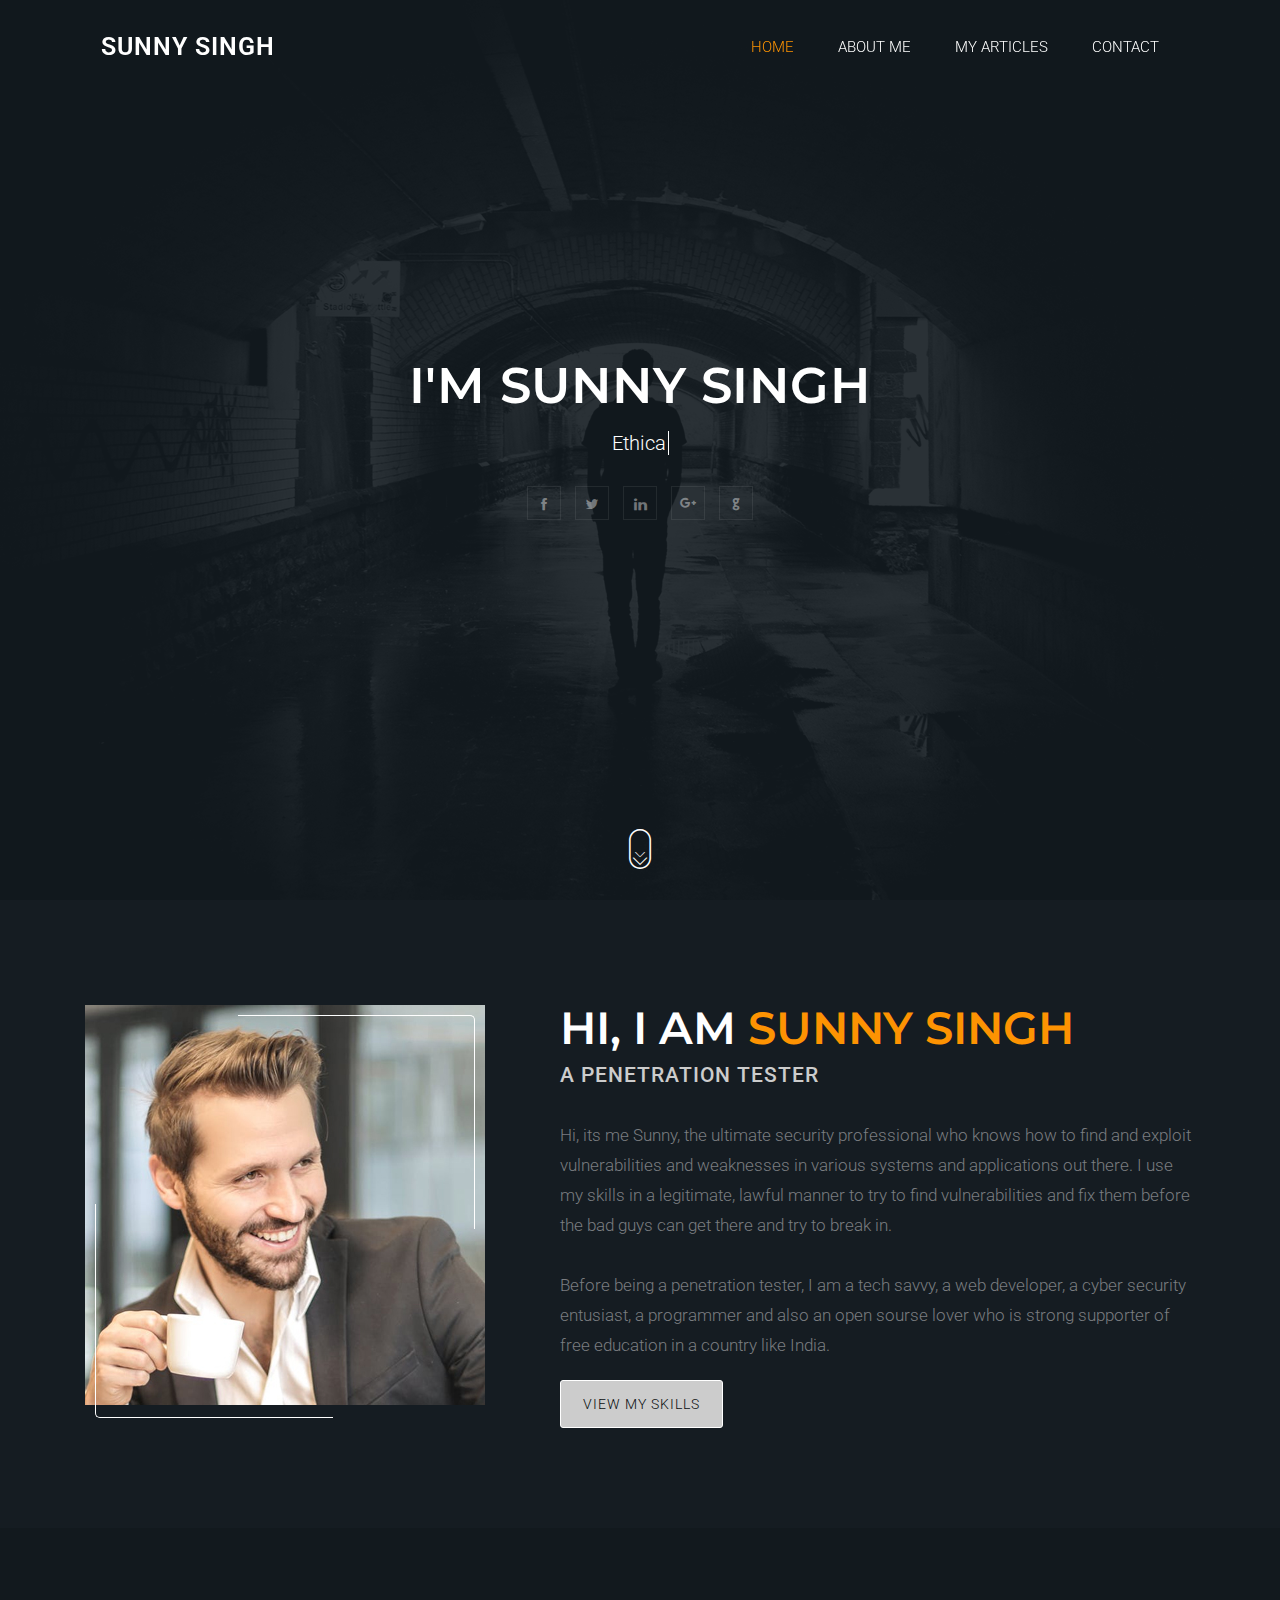
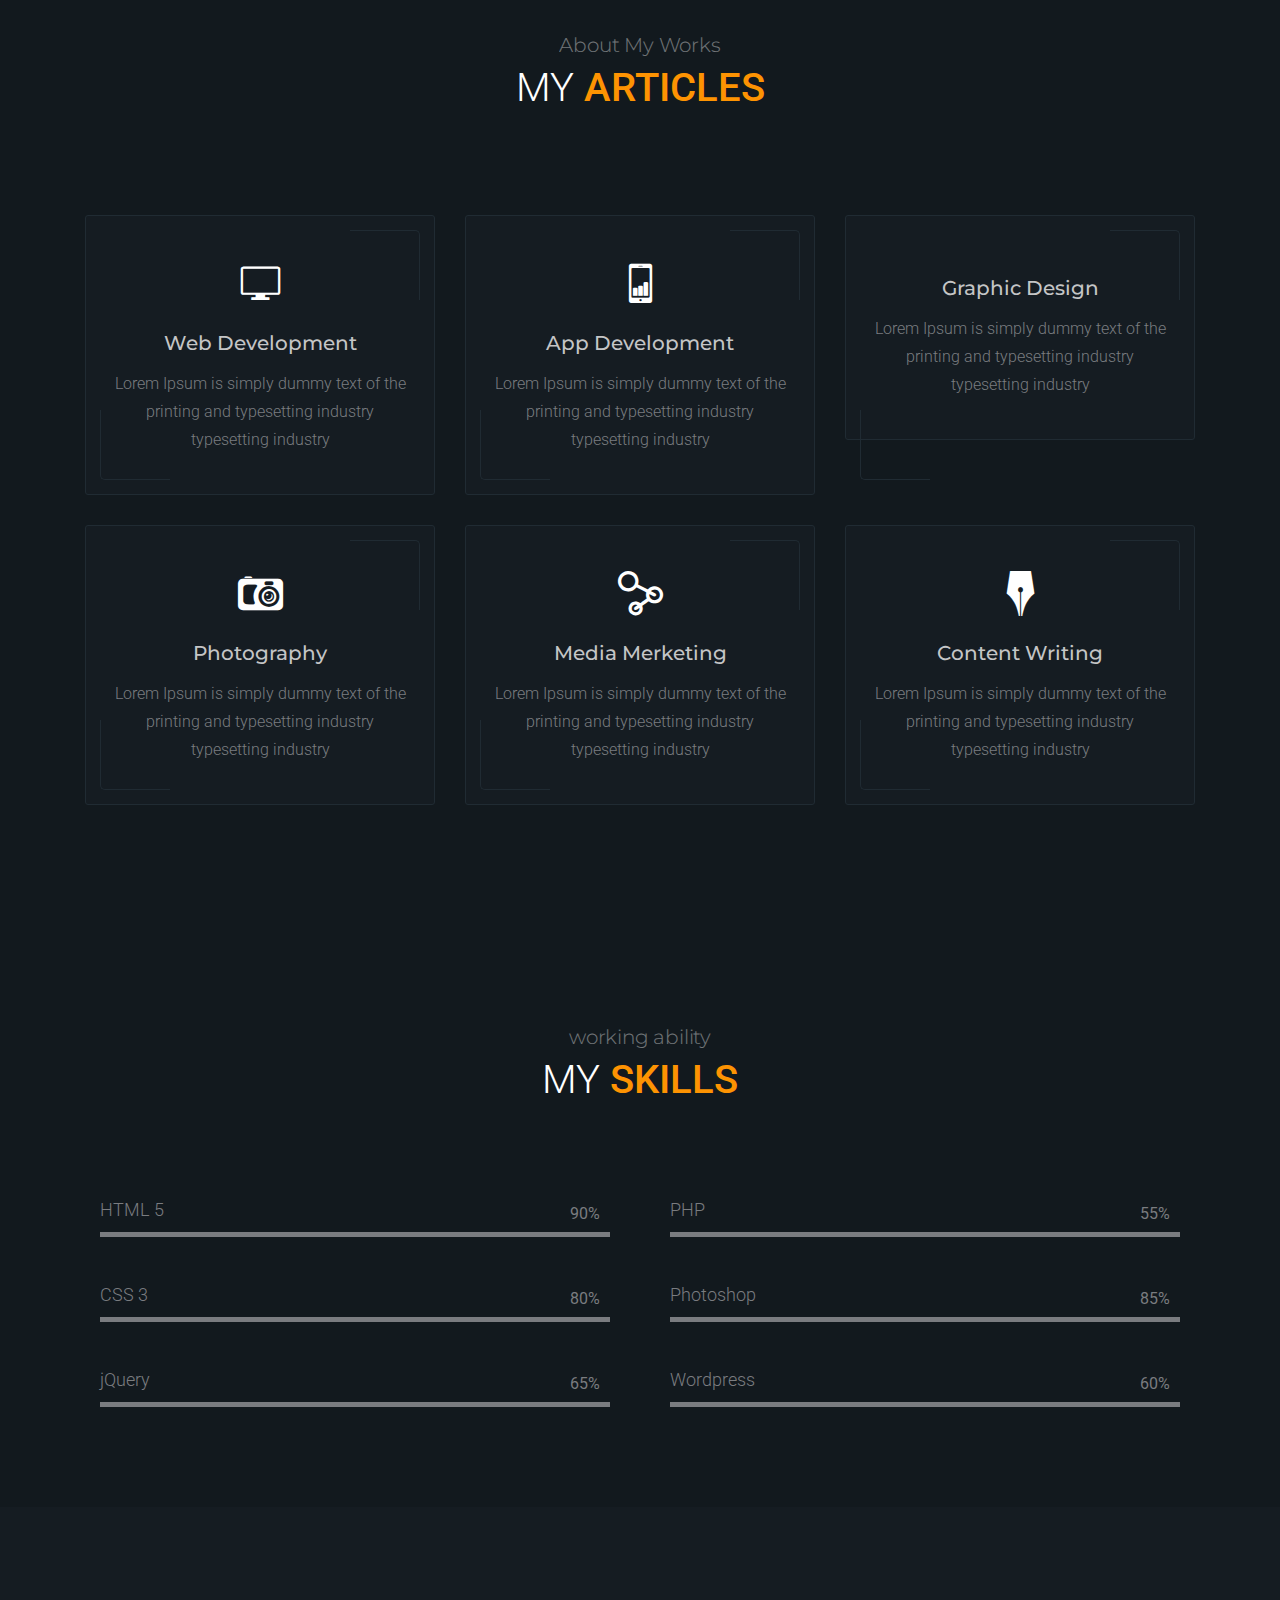
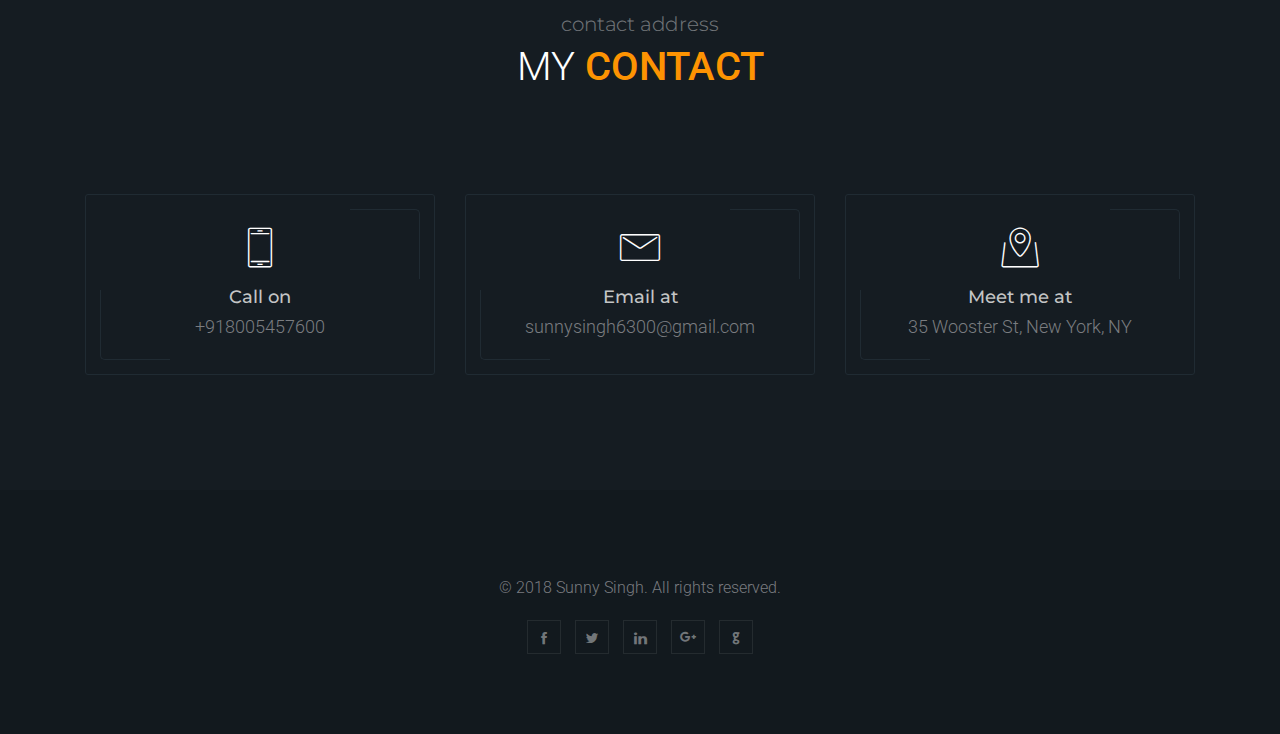
==== Profile/index.html @ 00bcbbc7 "Update index.html" ====
<!DOCTYPE html>
<html lang="en">



<head>
    <meta charset="utf-8">
    <meta name="description" content="">
    <meta http-equiv="X-UA-Compatible" content="IE=edge">
    <meta name="viewport" content="width=device-width, initial-scale=1, shrink-to-fit=no">

    <!-- Favicon -->
    <link rel="shortcut icon" type="image/x-icon" href="images/favicon.png">

    <!-- Title -->
    <title>Sunny Singh</title>

    <!-- Common Stylesheet -->
    <link rel="stylesheet" href="css/bootstrap.min.css">

    <!-- Fonts Stylesheets -->
    <link rel="stylesheet" href="css/icofont.css">
    <link rel="stylesheet" href="css/mobiriseIcons.css">

    <!-- Animate Stylesheet -->
    <link rel="stylesheet" href="css/animate.css">

    <!-- Slider Stylesheets -->
    <link rel="stylesheet" href="css/owl.carousel.css">
    <link rel="stylesheet" href="css/owl.theme.css">

    <!-- Portfolio Stylesheet -->
    <link rel="stylesheet" href="css/lightbox.css">

    <!-- Main Stylesheet -->
    <link rel="stylesheet" href="css/style.css">

    <!-- Responsive Stylesheet -->
    <link rel="stylesheet" href="css/responsive.css">

    <!-- HTML5 shim and Respond.js for IE8 support of HTML5 elements and media queries -->
    <!-- WARNING: Respond.js doesn't work if you view the page via file:// -->
    <!--[if lt IE 9]>
      <script src="https://oss.maxcdn.com/html5shiv/3.7.2/html5shiv.min.js"></script>
      <script src="https://oss.maxcdn.com/respond/1.4.2/respond.min.js"></script>
    <![endif]-->
</head>

<body>

    <!-- Pre Loader-->
    <div id="preloader">
        <div class="loader"></div>
    </div>

    <!-- Header Section Start-->
    <header id="top">

        <!-- Nav -->
        <div class="custom-nav fixed-top">
            <div class="container">
                <div class="row">
                    <div class="col-12">
                        <nav class="navbar navbar-expand-lg navbar-dark">
                            <a class="navbar-brand data-scroll" href="#top">Sunny Singh</a>
                            <button class="navbar-toggler" type="button" data-toggle="collapse" data-target="#navbarNav" aria-controls="navbarNav" aria-expanded="false" aria-label="Toggle navigation">
                                <span class="navbar-toggler-icon"></span>
                            </button>
                            <div class="collapse navbar-collapse" id="navbarNav">
                                <ul class="navbar-nav">
                                    <li class="nav-item"><a href="#top" class="nav-link data-scroll">Home</a></li>
                                    <li class="nav-item"><a href="#introduction" class="nav-link data-scroll">About Me</a></li>
                                    <li class="nav-item"><a href="#services" class="nav-link data-scroll">My Articles</a></li>
                                    <li class="nav-item"><a href="#contact-block" class="nav-link data-scroll">Contact</a></li>
                                </ul>
                            </div>
                        </nav>
                    </div>
                </div>
            </div>
        </div>
        <div class="clearfix"></div>

        <!-- Profile -->
        <div class="profile" id="profile">
            <div class="container">
                <div class="row">

                    <div class="col-12">
                        <!-- Profile Short Information -->
                        <div class="profile-info">
                            <h2>I'M SUNNY SINGH</h2>
                            <p>
                                <a class="typewrite" data-period="1000" data-type='["Ethical Hacker", "Penetration Tester", "Programmer", "Web Developer"]'>
                                </a>
                            </p>
                        </div>

                        <!-- Social Link -->
                        <div class="social-icon">
                            <ul>
                                <li><a href="https://www.facebook.com/" target="_blank" title="Facebook"><i class="icofont icofont-social-facebook"></i></a></li>
                                <li><a href="https://twitter.com/" target="_blank" title="Twitter"><i class="icofont icofont-social-twitter"></i></a></li>
                                <li><a href="https://www.linkedin.com/" target="_blank" title="Linkedin"><i class="icofont icofont-brand-linkedin"></i></a></li>
                                <li><a href="https://plus.google.com/" target="_blank" title="Google Plus"><i class="icofont icofont-social-google-plus"></i></a></li>
                                <li><a href="https://www.github.com/" target="_blank" title="Github"><i class="icofont icofont-social-github"></i></a></li>
                            </ul>
                        </div>

                    </div>

                </div>
            </div>
        </div>
        <div class="clearfix"></div>

        <!-- Scroll Down -->
        <div class="scroll-down">
            <div class="container">
                <div class="row">
                    <div class="col-12">
                        <a href="#introduction" class="data-scroll">
                            <i class="icofont icofont-scroll-double-down"></i>
                        </a>
                    </div>
                </div>
            </div>
        </div>

    </header>
    <!-- Header Section End -->
    <div class="clearfix"></div>

    <!-- Introduction Section Start -->
    <section id="introduction" class="section bg-black introduction">
        <div class="container">
            <div class="row">

                <div class="col-12 col-sm-12 col-md-12 col-lg-5 d-none d-lg-block">
                    <div class="introduction-img">
                        <img src="images/profile.jpg" class="img-fluid" alt="">
                    </div>
                </div>

                <div class="col-12 col-sm-12 col-md-12 col-lg-7">
                    <div class="introduction-text">
                        <h2>Hi, I am <span>Sunny Singh</span></h2>
                        <h4>a penetration tester</h4>
                        <p>
                            Hi, its me Sunny, the ultimate security professional who knows how to find and exploit vulnerabilities and weaknesses in various systems and applications out there. I use my skills in a legitimate, lawful manner to try to find vulnerabilities and fix them before the bad guys can get there and try to break in.
                            <br>
                            <br> Before being a penetration tester, I am a tech savvy, a web developer, a cyber security entusiast, a programmer and also an open sourse lover who is strong supporter of free education in a country like India.
                        </p>
                        <a href="#skill" class="button button-1 data-scroll"><i class="fa fa-eye" aria-hidden="true"></i> View My Skills</a>
                    </div>
                </div>

            </div>
        </div>
    </section>
    <!-- Introduction Section End -->

    <!-- Service Section Start -->
    <section id="services" class="section services">
        <div class="container">

            <div class="title">
                <p>About My Works</p>
                <h2>My <span>Articles</span></h2>
            </div>

            <div class="row">

                <!-- Service Block -->
                <div class="col-12 col-sm-12 col-md-6 col-lg-4">
                    <div class="service-block">
                        <div class="service-icon"> <i class="icofont icofont-computer"></i></div>
                        <h3>Web Development </h3>
                        <p>
                            Lorem Ipsum is simply dummy text of the printing and typesetting industry typesetting industry
                        </p>
                    </div>
                </div>

                <!-- Service Block -->
                <div class="col-12 col-sm-12 col-md-6 col-lg-4">
                    <div class="service-block">
                        <div class="service-icon"> <i class="icofont icofont-stock-mobile"></i></div>
                        <h3>App Development</h3>
                        <p>
                            Lorem Ipsum is simply dummy text of the printing and typesetting industry typesetting industry
                        </p>
                    </div>
                </div>

                <!-- Service Block -->
                <div class="col-12 col-sm-12 col-md-6 col-lg-4">
                    <div class="service-block">
                        <div class="service-icon"> <i class="icofont icofont-key_hole"></i></div>
                        <h3>Graphic Design</h3>
                        <p>
                            Lorem Ipsum is simply dummy text of the printing and typesetting industry typesetting industry
                        </p>
                    </div>
                </div>

                <!-- Service Block -->
                <div class="col-12 col-sm-12 col-md-6 col-lg-4">
                    <div class="service-block">
                        <div class="service-icon"> <i class="icofont icofont-ui-camera"></i></div>
                        <h3>Photography</h3>
                        <p>
                            Lorem Ipsum is simply dummy text of the printing and typesetting industry typesetting industry
                        </p>
                    </div>
                </div>

                <!-- Service Block -->
                <div class="col-12 col-sm-12 col-md-6 col-lg-4">
                    <div class="service-block">
                        <div class="service-icon"> <i class="icofont icofont-ui-social-link"></i></div>
                        <h3>Media Merketing</h3>
                        <p>
                            Lorem Ipsum is simply dummy text of the printing and typesetting industry typesetting industry
                        </p>
                    </div>
                </div>

                <!-- Service Block -->
                <div class="col-12 col-sm-12 col-md-6 col-lg-4">
                    <div class="service-block">
                        <div class="service-icon"> <i class="icofont icofont-pen-alt-3"></i></div>
                        <h3>Content Writing</h3>
                        <p>
                            Lorem Ipsum is simply dummy text of the printing and typesetting industry typesetting industry
                        </p>
                    </div>
                </div>

            </div>
        </div>
    </section>
    <!-- Service Section End -->
    <div class="clearfix"></div>
    <!-- Work Skill Section Start -->
    <section id="skill" class="section skill">
        <div class="container">
            <div class="title">
                <p>working ability</p>
                <h2>My <span>Skills</span></h2>
            </div>

            <div class="row">
                <div class="col-12 col-sm-12 col-md-6 col-lg-6">

                    <!-- Work Skill -->
                    <div class="skill-bar">
                        <p>HTML 5</p>
                        <div class="skillbar clearfix" data-percent="90%">
                            <div class="skillbar-bar"></div>
                            <div class="skill-bar-percent">90%</div>
                        </div>
                    </div>

                    <!-- Work Skill -->
                    <div class="skill-bar">
                        <p>CSS 3</p>
                        <div class="skillbar clearfix" data-percent="80%">
                            <div class="skillbar-bar"></div>
                            <div class="skill-bar-percent">80%</div>
                        </div>
                    </div>

                    <!-- Work Skill -->
                    <div class="skill-bar">
                        <p>jQuery</p>
                        <div class="skillbar clearfix" data-percent="65%">
                            <div class="skillbar-bar"></div>
                            <div class="skill-bar-percent">65%</div>
                        </div>
                    </div>
                </div>

                <div class="col-12 col-sm-12 col-md-6 col-lg-6">

                    <!-- Work Skill -->
                    <div class="skill-bar">
                        <p>PHP</p>
                        <div class="skillbar clearfix" data-percent="55%">
                            <div class="skillbar-bar"></div>
                            <div class="skill-bar-percent">55%</div>
                        </div>
                    </div>

                    <!-- Work Skill -->
                    <div class="skill-bar">
                        <p>Photoshop</p>
                        <div class="skillbar clearfix" data-percent="85%">
                            <div class="skillbar-bar"></div>
                            <div class="skill-bar-percent">85%</div>
                        </div>
                    </div>

                    <!-- Work Skill -->
                    <div class="skill-bar">
                        <p>Wordpress</p>
                        <div class="skillbar clearfix" data-percent="60%">
                            <div class="skillbar-bar"></div>
                            <div class="skill-bar-percent">60%</div>
                        </div>
                    </div>

                </div>
            </div>
        </div>

    </section>
    <div class="clearfix"></div>
    <!-- Work Skill Section End -->

    <!-- Contact Section Start -->
    <section id="contact-block" class="section bg-black contact-block">
        <div class="container">

            <div class="title">
                <p>contact address</p>
                <h2>My <span>Contact</span></h2>
            </div>

            <!-- Contact Information -->
            <div class="contact-info">
                <div class="row">

                    <!-- Phone No. -->
                    <div class="col-12 col-sm-12 col-md-6 col-lg-4">
                        <div class="contact-list">
                            <div class="contact-icon">
                                <span class="mbri-mobile2"></span>
                            </div>
                            <div class="contact-text">
                                <h5>Call on</h5>
                                <p><a href="tel:+123456789">+918005457600</a></p>
                            </div>
                        </div>
                    </div>

                    <!-- Email Address -->
                    <div class="col-12 col-sm-12 col-md-6 col-lg-4">
                        <div class="contact-list">
                            <div class="contact-icon">
                                <span class="mbri-letter"></span>
                            </div>
                            <div class="contact-text">
                                <h5>Email at</h5>
                                <p><a href="mailto:sunnysingh6300@gmail.com">sunnysingh6300@gmail.com</a></p>
                            </div>
                        </div>
                    </div>

                    <!-- Location-->
                    <div class="col-12 col-sm-12 col-md-6 col-lg-4">
                        <div class="contact-list">
                            <div class="contact-icon">
                                <span class="mbri-map-pin"></span>
                            </div>
                            <div class="contact-text">
                                <h5>Meet me at</h5>
                                <p><a href="#">35 Wooster St, New York, NY</a></p>
                            </div>
                        </div>
                    </div>

                </div>
            </div>
        </div>
    </section>
    <!-- Contact Section End -->
    <div class="clearfix"></div>

    <!-- Footer Section Start -->
    <footer>
        <div class="container">
            <div class="row">
                <div class="col-12">

                    <!-- Copyright -->
                    <div class="copyright">
                        <p>
                            © 2018 Sunny Singh. All rights reserved.
                        </p>
                    </div>

                    <!-- Footer Social Link -->
                    <div class="social-icon">
                        <ul>
                            <li><a href="https://www.facebook.com/" target="_blank" title="Facebook"><i class="icofont icofont-social-facebook"></i></a></li>
                            <li><a href="https://twitter.com/" target="_blank" title="Twitter"><i class="icofont icofont-social-twitter"></i></a></li>
                            <li><a href="https://www.linkedin.com/" target="_blank" title="Linkedin"><i class="icofont icofont-brand-linkedin"></i></a></li>
                            <li><a href="https://plus.google.com/" target="_blank" title="Google Plus"><i class="icofont icofont-social-google-plus"></i></a></li>
                            <li><a href="https://www.github.com/" target="_blank" title="Github"><i class="icofont icofont-social-github"></i></a></li>
                        </ul>
                    </div>

                </div>
            </div>
        </div>
    </footer>
    <!-- Footer Section End -->

    <!-- Go to Top -->
    <i class="icofont icofont-long-arrow-up return-to-top"></i>

    <!-- Common jQuery -->
    <script src="js/jquery-3.1.1.min.js"></script>
    <script src="js/popper.min.js"></script>
    <script src="js/bootstrap.min.js"></script>

    <!-- Testimonial jQuery -->
    <script src="js/owl.carousel.min.js"></script>

    <!-- Portfolio jQuery -->
    <script src="js/lightbox.min.js"></script>
    <script src="js/mixitup.min.js"></script>

    <!-- Custom jQuery -->
    <script src="js/custom.js"></script>

</body>



</html>
---- Profile/css/icofont.css ----
/**
 * @package IcoFont by ThemeHunt - https://themehunt.com
 * @version 1.0.0 Beta
 * @author IcoFont http://icofont.com
 * @copyright Copyright (c) 2018 IcoFont
 * @license - http://icofont.com/license/
*/
@font-face{font-family:'icofont';src:url(../fonts/icofont7858.eot?v=1.0.0-beta);src:url('../fonts/icofont7858.eot?v=1.0.0-beta#iefix') format('embedded-opentype'),url(../fonts/icofont7858.ttf?v=1.0.0-beta) format('truetype'),url(../fonts/icofont7858.woff?v=1.0.0-beta) format('woff'),url('../fonts/icofont7858.svg?v=1.0.0-beta#icofont') format('svg');font-weight:400;font-style:normal}.icofont{font-family:'IcoFont'!important;speak:none;font-style:normal;font-weight:400;font-variant:normal;text-transform:none;line-height:1;-webkit-font-smoothing:antialiased;-moz-osx-font-smoothing:grayscale}.icofont-angry-monster:before{content:"\e901"}.icofont-bathtub:before{content:"\e902"}.icofont-bird-wings:before{content:"\e903"}.icofont-bow:before{content:"\e904"}.icofont-brain-alt:before{content:"\e905"}.icofont-butterfly-alt:before{content:"\e906"}.icofont-castle:before{content:"\e907"}.icofont-circuit:before{content:"\e908"}.icofont-dart:before{content:"\e909"}.icofont-dice-alt:before{content:"\e90a"}.icofont-disability-race:before{content:"\e90b"}.icofont-diving-goggle:before{content:"\e90c"}.icofont-fire-alt:before{content:"\e90d"}.icofont-flame-torch:before{content:"\e90e"}.icofont-flora-flower:before{content:"\e90f"}.icofont-flora:before{content:"\e910"}.icofont-gift-box:before{content:"\e911"}.icofont-halloween-pumpkin:before{content:"\e912"}.icofont-hand-power:before{content:"\e913"}.icofont-hand-thunder:before{content:"\e914"}.icofont-king-crown:before{content:"\e915"}.icofont-king-monster:before{content:"\e916"}.icofont-love:before{content:"\e917"}.icofont-magician-hat:before{content:"\e918"}.icofont-native-american:before{content:"\e919"}.icofont-open-eye:before{content:"\e91a"}.icofont-owl-look:before{content:"\e91b"}.icofont-phoenix:before{content:"\e91c"}.icofont-queen-crown:before{content:"\e91d"}.icofont-robot-face:before{content:"\e91e"}.icofont-sand-clock:before{content:"\e91f"}.icofont-shield-alt:before{content:"\e920"}.icofont-ship-wheel:before{content:"\e921"}.icofont-skull-danger:before{content:"\e922"}.icofont-skull-face:before{content:"\e923"}.icofont-snail:before{content:"\e924"}.icofont-snow-alt:before{content:"\e925"}.icofont-snow-flake:before{content:"\e926"}.icofont-snowmobile:before{content:"\e927"}.icofont-space-shuttle:before{content:"\e928"}.icofont-star-shape:before{content:"\e929"}.icofont-swirl:before{content:"\e92a"}.icofont-tattoo-wing:before{content:"\e92b"}.icofont-throne:before{content:"\e92c"}.icofont-touch:before{content:"\e92d"}.icofont-tree-alt:before{content:"\e92e"}.icofont-triangle:before{content:"\e92f"}.icofont-unity-hand:before{content:"\e930"}.icofont-weed:before{content:"\e931"}.icofont-woman-bird:before{content:"\e932"}.icofont-animal-bat:before{content:"\e933"}.icofont-animal-bear-tracks:before{content:"\e934"}.icofont-animal-bear:before{content:"\e935"}.icofont-animal-bird-alt:before{content:"\e936"}.icofont-animal-bird:before{content:"\e937"}.icofont-animal-bone:before{content:"\e938"}.icofont-animal-bull:before{content:"\e939"}.icofont-animal-camel-alt:before{content:"\e93a"}.icofont-animal-camel-head:before{content:"\e93b"}.icofont-animal-camel:before{content:"\e93c"}.icofont-animal-cat-alt-1:before{content:"\e93d"}.icofont-animal-cat-alt-2:before{content:"\e93e"}.icofont-animal-cat-alt-3:before{content:"\e93f"}.icofont-animal-cat-alt-4:before{content:"\e940"}.icofont-animal-cat-with-dog:before{content:"\e941"}.icofont-animal-cat:before{content:"\e942"}.icofont-animal-cow-head:before{content:"\e943"}.icofont-animal-cow:before{content:"\e944"}.icofont-animal-crab:before{content:"\e945"}.icofont-animal-crocodile:before{content:"\e946"}.icofont-animal-deer-head:before{content:"\e947"}.icofont-animal-dog-alt:before{content:"\e948"}.icofont-animal-dog-barking:before{content:"\e949"}.icofont-animal-dog:before{content:"\e94a"}.icofont-animal-dolphin:before{content:"\e94b"}.icofont-animal-duck-tracks:before{content:"\e94c"}.icofont-animal-eagle-head:before{content:"\e94d"}.icofont-animal-eaten-fish:before{content:"\e94e"}.icofont-animal-elephant-alt:before{content:"\e94f"}.icofont-animal-elephant-head-alt:before{content:"\e950"}.icofont-animal-elephant-head:before{content:"\e951"}.icofont-animal-elephant:before{content:"\e952"}.icofont-animal-elk:before{content:"\e953"}.icofont-animal-fish-alt-1:before{content:"\e954"}.icofont-animal-fish-alt-2:before{content:"\e955"}.icofont-animal-fish-alt-3:before{content:"\e956"}.icofont-animal-fish-alt-4:before{content:"\e957"}.icofont-animal-fish:before{content:"\e958"}.icofont-animal-fox-alt:before{content:"\e959"}.icofont-animal-fox:before{content:"\e95a"}.icofont-animal-frog-tracks:before{content:"\e95b"}.icofont-animal-frog:before{content:"\e95c"}.icofont-animal-froggy:before{content:"\e95d"}.icofont-animal-giraffe-alt:before{content:"\e95e"}.icofont-animal-giraffe:before{content:"\e95f"}.icofont-animal-goat-head-alt-1:before{content:"\e960"}.icofont-animal-goat-head-alt-2:before{content:"\e961"}.icofont-animal-goat-head:before{content:"\e962"}.icofont-animal-gorilla:before{content:"\e963"}.icofont-animal-hen-tracks:before{content:"\e964"}.icofont-animal-horse-head-alt-1:before{content:"\e965"}.icofont-animal-horse-head-alt-2:before{content:"\e966"}.icofont-animal-horse-head:before{content:"\e967"}.icofont-animal-horse-tracks:before{content:"\e968"}.icofont-animal-jellyfish:before{content:"\e969"}.icofont-animal-kangaroo:before{content:"\e96a"}.icofont-animal-lemur:before{content:"\e96b"}.icofont-animal-lion-alt:before{content:"\e96c"}.icofont-animal-lion-head-alt:before{content:"\e96d"}.icofont-animal-lion-head:before{content:"\e96e"}.icofont-animal-lion:before{content:"\e96f"}.icofont-animal-monkey-alt-1:before{content:"\e970"}.icofont-animal-monkey-alt-2:before{content:"\e971"}.icofont-animal-monkey-alt-3:before{content:"\e972"}.icofont-animal-monkey:before{content:"\e973"}.icofont-animal-octopus-alt:before{content:"\e974"}.icofont-animal-octopus:before{content:"\e975"}.icofont-animal-owl:before{content:"\e976"}.icofont-animal-panda-alt:before{content:"\e977"}.icofont-animal-panda:before{content:"\e978"}.icofont-animal-panther:before{content:"\e979"}.icofont-animal-parrot-lip:before{content:"\e97a"}.icofont-animal-parrot:before{content:"\e97b"}.icofont-animal-paw:before{content:"\e97c"}.icofont-animal-pelican:before{content:"\e97d"}.icofont-animal-penguin:before{content:"\e97e"}.icofont-animal-pig-alt:before{content:"\e97f"}.icofont-animal-pig:before{content:"\e980"}.icofont-animal-pigeon-alt:before{content:"\e981"}.icofont-animal-pigeon:before{content:"\e982"}.icofont-animal-pigeons:before{content:"\e983"}.icofont-animal-rabbit-running:before{content:"\e984"}.icofont-animal-rat-alt:before{content:"\e985"}.icofont-animal-rhino-head:before{content:"\e986"}.icofont-animal-rhino:before{content:"\e987"}.icofont-animal-rooster:before{content:"\e988"}.icofont-animal-seahorse:before{content:"\e989"}.icofont-animal-seal:before{content:"\e98a"}.icofont-animal-shrimp:before{content:"\e98b"}.icofont-animal-snail-alt-1:before{content:"\e98c"}.icofont-animal-snail-alt-2:before{content:"\e98d"}.icofont-animal-snail:before{content:"\e98e"}.icofont-animal-snake:before{content:"\e98f"}.icofont-animal-squid:before{content:"\e990"}.icofont-animal-squirrel:before{content:"\e991"}.icofont-animal-tiger-alt:before{content:"\e992"}.icofont-animal-tiger:before{content:"\e993"}.icofont-animal-turtle:before{content:"\e994"}.icofont-animal-whale:before{content:"\e995"}.icofont-animal-woodpecker:before{content:"\e996"}.icofont-animal-zebra:before{content:"\e997"}.icofont-brand-acer:before{content:"\e998"}.icofont-brand-adidas:before{content:"\e999"}.icofont-brand-adobe:before{content:"\e99a"}.icofont-brand-air-new-zealand:before{content:"\e99b"}.icofont-brand-airbnb:before{content:"\e99c"}.icofont-brand-aircell:before{content:"\e99d"}.icofont-brand-airtel:before{content:"\e99e"}.icofont-brand-alcatel:before{content:"\e99f"}.icofont-brand-alibaba:before{content:"\e9a0"}.icofont-brand-aliexpress:before{content:"\e9a1"}.icofont-brand-alipay:before{content:"\e9a2"}.icofont-brand-amazon:before{content:"\e9a3"}.icofont-brand-amd:before{content:"\e9a4"}.icofont-brand-american-airlines:before{content:"\e9a5"}.icofont-brand-android-robot:before{content:"\e9a6"}.icofont-brand-android:before{content:"\e9a7"}.icofont-brand-aol:before{content:"\e9a8"}.icofont-brand-apple:before{content:"\e9a9"}.icofont-brand-appstore:before{content:"\e9aa"}.icofont-brand-asus:before{content:"\e9ab"}.icofont-brand-ati:before{content:"\e9ac"}.icofont-brand-att:before{content:"\e9ad"}.icofont-brand-audi:before{content:"\e9ae"}.icofont-brand-axiata:before{content:"\e9af"}.icofont-brand-bada:before{content:"\e9b0"}.icofont-brand-bbc:before{content:"\e9b1"}.icofont-brand-bing:before{content:"\e9b2"}.icofont-brand-blackberry:before{content:"\e9b3"}.icofont-brand-bmw:before{content:"\e9b4"}.icofont-brand-box:before{content:"\e9b5"}.icofont-brand-burger-king:before{content:"\e9b6"}.icofont-brand-business-insider:before{content:"\e9b7"}.icofont-brand-buzzfeed:before{content:"\e9b8"}.icofont-brand-cannon:before{content:"\e9b9"}.icofont-brand-casio:before{content:"\e9ba"}.icofont-brand-china-mobile:before{content:"\e9bb"}.icofont-brand-china-telecom:before{content:"\e9bc"}.icofont-brand-china-unicom:before{content:"\e9bd"}.icofont-brand-cisco:before{content:"\e9be"}.icofont-brand-citibank:before{content:"\e9bf"}.icofont-brand-cnet:before{content:"\e9c0"}.icofont-brand-cnn:before{content:"\e9c1"}.icofont-brand-cocal-cola:before{content:"\e9c2"}.icofont-brand-compaq:before{content:"\e9c3"}.icofont-brand-copy:before{content:"\e9c4"}.icofont-brand-debian:before{content:"\e9c5"}.icofont-brand-delicious:before{content:"\e9c6"}.icofont-brand-dell:before{content:"\e9c7"}.icofont-brand-designbump:before{content:"\e9c8"}.icofont-brand-designfloat:before{content:"\e9c9"}.icofont-brand-disney:before{content:"\e9ca"}.icofont-brand-dodge:before{content:"\e9cb"}.icofont-brand-dove:before{content:"\e9cc"}.icofont-brand-ebay:before{content:"\e9cd"}.icofont-brand-eleven:before{content:"\e9ce"}.icofont-brand-emirates:before{content:"\e9cf"}.icofont-brand-espn:before{content:"\e9d0"}.icofont-brand-etihad-airways:before{content:"\e9d1"}.icofont-brand-etisalat:before{content:"\e9d2"}.icofont-brand-etsy:before{content:"\e9d3"}.icofont-brand-facebook:before{content:"\e9d4"}.icofont-brand-fastrack:before{content:"\e9d5"}.icofont-brand-fedex:before{content:"\e9d6"}.icofont-brand-ferrari:before{content:"\e9d7"}.icofont-brand-fitbit:before{content:"\e9d8"}.icofont-brand-flikr:before{content:"\e9d9"}.icofont-brand-forbes:before{content:"\e9da"}.icofont-brand-foursquare:before{content:"\e9db"}.icofont-brand-fox:before{content:"\e9dc"}.icofont-brand-foxconn:before{content:"\e9dd"}.icofont-brand-fujitsu:before{content:"\e9de"}.icofont-brand-general-electric:before{content:"\e9df"}.icofont-brand-gillette:before{content:"\e9e0"}.icofont-brand-gizmodo:before{content:"\e9e1"}.icofont-brand-gnome:before{content:"\e9e2"}.icofont-brand-google:before{content:"\e9e3"}.icofont-brand-gopro:before{content:"\e9e4"}.icofont-brand-gucci:before{content:"\e9e5"}.icofont-brand-hallmark:before{content:"\e9e6"}.icofont-brand-hi5:before{content:"\e9e7"}.icofont-brand-honda:before{content:"\e9e8"}.icofont-brand-hp:before{content:"\e9e9"}.icofont-brand-hsbc:before{content:"\e9ea"}.icofont-brand-htc:before{content:"\e9eb"}.icofont-brand-huawei:before{content:"\e9ec"}.icofont-brand-hulu:before{content:"\e9ed"}.icofont-brand-hyundai:before{content:"\e9ee"}.icofont-brand-ibm:before{content:"\e9ef"}.icofont-brand-icofont:before{content:"\e9f0"}.icofont-brand-icq:before{content:"\e9f1"}.icofont-brand-ikea:before{content:"\e9f2"}.icofont-brand-imdb:before{content:"\e9f3"}.icofont-brand-indiegogo:before{content:"\e9f4"}.icofont-brand-intel:before{content:"\e9f5"}.icofont-brand-ipair:before{content:"\e9f6"}.icofont-brand-jaguar:before{content:"\e9f7"}.icofont-brand-java:before{content:"\e9f8"}.icofont-brand-joomshaper:before{content:"\e9f9"}.icofont-brand-kickstarter:before{content:"\e9fa"}.icofont-brand-kik:before{content:"\e9fb"}.icofont-brand-lastfm:before{content:"\e9fc"}.icofont-brand-lego:before{content:"\e9fd"}.icofont-brand-lenovo:before{content:"\e9fe"}.icofont-brand-levis:before{content:"\e9ff"}.icofont-brand-lexus:before{content:"\ea00"}.icofont-brand-lg:before{content:"\ea01"}.icofont-brand-life-hacker:before{content:"\ea02"}.icofont-brand-line-messenger:before{content:"\ea03"}.icofont-brand-linkedin:before{content:"\ea04"}.icofont-brand-linux-mint:before{content:"\ea05"}.icofont-brand-linux:before{content:"\ea06"}.icofont-brand-lionix:before{content:"\ea07"}.icofont-brand-live-messenger:before{content:"\ea08"}.icofont-brand-loreal:before{content:"\ea09"}.icofont-brand-louis-vuitton:before{content:"\ea0a"}.icofont-brand-mac-os:before{content:"\ea0b"}.icofont-brand-marvel-app:before{content:"\ea0c"}.icofont-brand-mashable:before{content:"\ea0d"}.icofont-brand-mazda:before{content:"\ea0e"}.icofont-brand-mcdonals:before{content:"\ea0f"}.icofont-brand-mercedes:before{content:"\ea10"}.icofont-brand-micromax:before{content:"\ea11"}.icofont-brand-microsoft:before{content:"\ea12"}.icofont-brand-mobileme:before{content:"\ea13"}.icofont-brand-mobily:before{content:"\ea14"}.icofont-brand-motorola:before{content:"\ea15"}.icofont-brand-msi:before{content:"\ea16"}.icofont-brand-mts:before{content:"\ea17"}.icofont-brand-myspace:before{content:"\ea18"}.icofont-brand-mytv:before{content:"\ea19"}.icofont-brand-nasa:before{content:"\ea1a"}.icofont-brand-natgeo:before{content:"\ea1b"}.icofont-brand-nbc:before{content:"\ea1c"}.icofont-brand-nescafe:before{content:"\ea1d"}.icofont-brand-nestle:before{content:"\ea1e"}.icofont-brand-netflix:before{content:"\ea1f"}.icofont-brand-nexus:before{content:"\ea20"}.icofont-brand-nike:before{content:"\ea21"}.icofont-brand-nokia:before{content:"\ea22"}.icofont-brand-nvidia:before{content:"\ea23"}.icofont-brand-omega:before{content:"\ea24"}.icofont-brand-opensuse:before{content:"\ea25"}.icofont-brand-oracle:before{content:"\ea26"}.icofont-brand-panasonic:before{content:"\ea27"}.icofont-brand-paypal:before{content:"\ea28"}.icofont-brand-pepsi:before{content:"\ea29"}.icofont-brand-philips:before{content:"\ea2a"}.icofont-brand-pizza-hut:before{content:"\ea2b"}.icofont-brand-playstation:before{content:"\ea2c"}.icofont-brand-puma:before{content:"\ea2d"}.icofont-brand-qatar-air:before{content:"\ea2e"}.icofont-brand-qvc:before{content:"\ea2f"}.icofont-brand-readernaut:before{content:"\ea30"}.icofont-brand-redbull:before{content:"\ea31"}.icofont-brand-reebok:before{content:"\ea32"}.icofont-brand-reuters:before{content:"\ea33"}.icofont-brand-samsung:before{content:"\ea34"}.icofont-brand-sap:before{content:"\ea35"}.icofont-brand-saudia-airlines:before{content:"\ea36"}.icofont-brand-scribd:before{content:"\ea37"}.icofont-brand-shell:before{content:"\ea38"}.icofont-brand-siemens:before{content:"\ea39"}.icofont-brand-sk-telecom:before{content:"\ea3a"}.icofont-brand-slideshare:before{content:"\ea3b"}.icofont-brand-smashing-magazine:before{content:"\ea3c"}.icofont-brand-snapchat:before{content:"\ea3d"}.icofont-brand-sony-ericsson:before{content:"\ea3e"}.icofont-brand-sony:before{content:"\ea3f"}.icofont-brand-soundcloud:before{content:"\ea40"}.icofont-brand-sprint:before{content:"\ea41"}.icofont-brand-squidoo:before{content:"\ea42"}.icofont-brand-starbucks:before{content:"\ea43"}.icofont-brand-stc:before{content:"\ea44"}.icofont-brand-steam:before{content:"\ea45"}.icofont-brand-suzuki:before{content:"\ea46"}.icofont-brand-symbian:before{content:"\ea47"}.icofont-brand-t-mobile:before{content:"\ea48"}.icofont-brand-tango:before{content:"\ea49"}.icofont-brand-target:before{content:"\ea4a"}.icofont-brand-tata-indicom:before{content:"\ea4b"}.icofont-brand-techcrunch:before{content:"\ea4c"}.icofont-brand-telenor:before{content:"\ea4d"}.icofont-brand-teliasonera:before{content:"\ea4e"}.icofont-brand-tesla:before{content:"\ea4f"}.icofont-brand-the-verge:before{content:"\ea50"}.icofont-brand-thenextweb:before{content:"\ea51"}.icofont-brand-toshiba:before{content:"\ea52"}.icofont-brand-toyota:before{content:"\ea53"}.icofont-brand-tribenet:before{content:"\ea54"}.icofont-brand-ubuntu:before{content:"\ea55"}.icofont-brand-unilever:before{content:"\ea56"}.icofont-brand-vaio:before{content:"\ea57"}.icofont-brand-verizon:before{content:"\ea58"}.icofont-brand-viber:before{content:"\ea59"}.icofont-brand-vodafone:before{content:"\ea5a"}.icofont-brand-volkswagen:before{content:"\ea5b"}.icofont-brand-walmart:before{content:"\ea5c"}.icofont-brand-warnerbros:before{content:"\ea5d"}.icofont-brand-whatsapp:before{content:"\ea5e"}.icofont-brand-wikipedia:before{content:"\ea5f"}.icofont-brand-windows:before{content:"\ea60"}.icofont-brand-wire:before{content:"\ea61"}.icofont-brand-yahoobuzz:before{content:"\ea62"}.icofont-brand-yamaha:before{content:"\ea63"}.icofont-brand-youtube:before{content:"\ea64"}.icofont-brand-zain:before{content:"\ea65"}.icofont-bank-alt:before{content:"\ea66"}.icofont-barcode:before{content:"\ea67"}.icofont-basket:before{content:"\ea68"}.icofont-bill-alt:before{content:"\ea69"}.icofont-billboard:before{content:"\ea6a"}.icofont-briefcase-alt-1:before{content:"\ea6b"}.icofont-briefcase-alt-2:before{content:"\ea6c"}.icofont-building-alt:before{content:"\ea6d"}.icofont-businessman:before{content:"\ea6e"}.icofont-businesswoman:before{content:"\ea6f"}.icofont-cart-alt:before{content:"\ea70"}.icofont-chair:before{content:"\ea71"}.icofont-clip:before{content:"\ea72"}.icofont-coins:before{content:"\ea73"}.icofont-company:before{content:"\ea74"}.icofont-contact-add:before{content:"\ea75"}.icofont-deal:before{content:"\ea76"}.icofont-files:before{content:"\ea77"}.icofont-growth:before{content:"\ea78"}.icofont-id-card:before{content:"\ea79"}.icofont-idea:before{content:"\ea7a"}.icofont-list:before{content:"\ea7b"}.icofont-meeting-add:before{content:"\ea7c"}.icofont-money-bag:before{content:"\ea7d"}.icofont-people:before{content:"\ea7e"}.icofont-pie-chart:before{content:"\ea7f"}.icofont-presentation-alt:before{content:"\ea80"}.icofont-stamp:before{content:"\ea81"}.icofont-stock-mobile:before{content:"\ea82"}.icofont-support:before{content:"\ea83"}.icofont-tasks-alt:before{content:"\ea84"}.icofont-wheel:before{content:"\ea85"}.icofont-chart-arrows-axis:before{content:"\ea86"}.icofont-chart-bar-graph:before{content:"\ea87"}.icofont-chart-flow-alt-1:before{content:"\ea88"}.icofont-chart-flow-alt-2:before{content:"\ea89"}.icofont-chart-flow:before{content:"\ea8a"}.icofont-chart-histogram-alt:before{content:"\ea8b"}.icofont-chart-histogram:before{content:"\ea8c"}.icofont-chart-line-alt:before{content:"\ea8d"}.icofont-chart-line:before{content:"\ea8e"}.icofont-chart-pie-alt:before{content:"\ea8f"}.icofont-chart-pie:before{content:"\ea90"}.icofont-chart-radar-graph:before{content:"\ea91"}.icofont-cur-afghani-false:before{content:"\ea92"}.icofont-cur-afghani-minus:before{content:"\ea93"}.icofont-cur-afghani-plus:before{content:"\ea94"}.icofont-cur-afghani-true:before{content:"\ea95"}.icofont-cur-afghani:before{content:"\ea96"}.icofont-cur-baht-false:before{content:"\ea97"}.icofont-cur-baht-minus:before{content:"\ea98"}.icofont-cur-baht-plus:before{content:"\ea99"}.icofont-cur-baht-true:before{content:"\ea9a"}.icofont-cur-baht:before{content:"\ea9b"}.icofont-cur-bitcoin-false:before{content:"\ea9c"}.icofont-cur-bitcoin-minus:before{content:"\ea9d"}.icofont-cur-bitcoin-plus:before{content:"\ea9e"}.icofont-cur-bitcoin-true:before{content:"\ea9f"}.icofont-cur-bitcoin:before{content:"\eaa0"}.icofont-cur-dollar-flase:before{content:"\eaa1"}.icofont-cur-dollar-minus:before{content:"\eaa2"}.icofont-cur-dollar-plus:before{content:"\eaa3"}.icofont-cur-dollar-true:before{content:"\eaa4"}.icofont-cur-dollar:before{content:"\eaa5"}.icofont-cur-dong-false:before{content:"\eaa6"}.icofont-cur-dong-minus:before{content:"\eaa7"}.icofont-cur-dong-plus:before{content:"\eaa8"}.icofont-cur-dong-true:before{content:"\eaa9"}.icofont-cur-dong:before{content:"\eaaa"}.icofont-cur-euro-false:before{content:"\eaab"}.icofont-cur-euro-minus:before{content:"\eaac"}.icofont-cur-euro-plus:before{content:"\eaad"}.icofont-cur-euro-true:before{content:"\eaae"}.icofont-cur-euro:before{content:"\eaaf"}.icofont-cur-frank-false:before{content:"\eab0"}.icofont-cur-frank-minus:before{content:"\eab1"}.icofont-cur-frank-plus:before{content:"\eab2"}.icofont-cur-frank-true:before{content:"\eab3"}.icofont-cur-frank:before{content:"\eab4"}.icofont-cur-hryvnia-false:before{content:"\eab5"}.icofont-cur-hryvnia-minus:before{content:"\eab6"}.icofont-cur-hryvnia-plus:before{content:"\eab7"}.icofont-cur-hryvnia-true:before{content:"\eab8"}.icofont-cur-hryvnia:before{content:"\eab9"}.icofont-cur-lira-false:before{content:"\eaba"}.icofont-cur-lira-minus:before{content:"\eabb"}.icofont-cur-lira-plus:before{content:"\eabc"}.icofont-cur-lira-true:before{content:"\eabd"}.icofont-cur-lira:before{content:"\eabe"}.icofont-cur-peseta-false:before{content:"\eabf"}.icofont-cur-peseta-minus:before{content:"\eac0"}.icofont-cur-peseta-plus:before{content:"\eac1"}.icofont-cur-peseta-true:before{content:"\eac2"}.icofont-cur-peseta:before{content:"\eac3"}.icofont-cur-peso-false:before{content:"\eac4"}.icofont-cur-peso-minus:before{content:"\eac5"}.icofont-cur-peso-plus:before{content:"\eac6"}.icofont-cur-peso-true:before{content:"\eac7"}.icofont-cur-peso:before{content:"\eac8"}.icofont-cur-pound-false:before{content:"\eac9"}.icofont-cur-pound-minus:before{content:"\eaca"}.icofont-cur-pound-plus:before{content:"\eacb"}.icofont-cur-pound-true:before{content:"\eacc"}.icofont-cur-pound:before{content:"\eacd"}.icofont-cur-renminbi-false:before{content:"\eace"}.icofont-cur-renminbi-minus:before{content:"\eacf"}.icofont-cur-renminbi-plus:before{content:"\ead0"}.icofont-cur-renminbi-true:before{content:"\ead1"}.icofont-cur-renminbi:before{content:"\ead2"}.icofont-cur-riyal-false:before{content:"\ead3"}.icofont-cur-riyal-minus:before{content:"\ead4"}.icofont-cur-riyal-plus:before{content:"\ead5"}.icofont-cur-riyal-true:before{content:"\ead6"}.icofont-cur-riyal:before{content:"\ead7"}.icofont-cur-rouble-false:before{content:"\ead8"}.icofont-cur-rouble-minus:before{content:"\ead9"}.icofont-cur-rouble-plus:before{content:"\eada"}.icofont-cur-rouble-true:before{content:"\eadb"}.icofont-cur-rouble:before{content:"\eadc"}.icofont-cur-rupee-false:before{content:"\eadd"}.icofont-cur-rupee-minus:before{content:"\eade"}.icofont-cur-rupee-plus:before{content:"\eadf"}.icofont-cur-rupee-true:before{content:"\eae0"}.icofont-cur-rupee:before{content:"\eae1"}.icofont-cur-taka-false:before{content:"\eae2"}.icofont-cur-taka-minus:before{content:"\eae3"}.icofont-cur-taka-plus:before{content:"\eae4"}.icofont-cur-taka-true:before{content:"\eae5"}.icofont-cur-taka:before{content:"\eae6"}.icofont-cur-turkish-lira-false:before{content:"\eae7"}.icofont-cur-turkish-lira-minus:before{content:"\eae8"}.icofont-cur-turkish-lira-plus:before{content:"\eae9"}.icofont-cur-turkish-lira-true:before{content:"\eaea"}.icofont-cur-turkish-lira:before{content:"\eaeb"}.icofont-cur-won-false:before{content:"\eaec"}.icofont-cur-won-minus:before{content:"\eaed"}.icofont-cur-won-plus:before{content:"\eaee"}.icofont-cur-won-true:before{content:"\eaef"}.icofont-cur-won:before{content:"\eaf0"}.icofont-cur-yen-false:before{content:"\eaf1"}.icofont-cur-yen-minus:before{content:"\eaf2"}.icofont-cur-yen-plus:before{content:"\eaf3"}.icofont-cur-yen-true:before{content:"\eaf4"}.icofont-cur-yen:before{content:"\eaf5"}.icofont-android-nexus:before{content:"\eaf6"}.icofont-android-tablet:before{content:"\eaf7"}.icofont-apple-watch:before{content:"\eaf8"}.icofont-drwaing-tablet:before{content:"\eaf9"}.icofont-earphone:before{content:"\eafa"}.icofont-flash-drive:before{content:"\eafb"}.icofont-game-control:before{content:"\eafc"}.icofont-headphone-alt:before{content:"\eafd"}.icofont-htc-one:before{content:"\eafe"}.icofont-imac:before{content:"\eaff"}.icofont-ipad-touch:before{content:"\eb00"}.icofont-iphone:before{content:"\eb01"}.icofont-ipod-nano:before{content:"\eb02"}.icofont-ipod-touch:before{content:"\eb03"}.icofont-keyboard-alt:before{content:"\eb04"}.icofont-keyboard-wireless:before{content:"\eb05"}.icofont-laptop-alt:before{content:"\eb06"}.icofont-macbook:before{content:"\eb07"}.icofont-magic-mouse:before{content:"\eb08"}.icofont-microphone-alt:before{content:"\eb09"}.icofont-monitor:before{content:"\eb0a"}.icofont-mouse:before{content:"\eb0b"}.icofont-nintendo:before{content:"\eb0c"}.icofont-playstation:before{content:"\eb0d"}.icofont-psvita:before{content:"\eb0e"}.icofont-radio-mic:before{content:"\eb0f"}.icofont-refrigerator:before{content:"\eb10"}.icofont-samsung-galaxy:before{content:"\eb11"}.icofont-surface-tablet:before{content:"\eb12"}.icofont-washing-machine:before{content:"\eb13"}.icofont-wifi-router:before{content:"\eb14"}.icofont-wii-u:before{content:"\eb15"}.icofont-windows-lumia:before{content:"\eb16"}.icofont-wireless-mouse:before{content:"\eb17"}.icofont-xbox-360:before{content:"\eb18"}.icofont-arrow-down:before{content:"\eb19"}.icofont-arrow-left:before{content:"\eb1a"}.icofont-arrow-right:before{content:"\eb1b"}.icofont-arrow-up:before{content:"\eb1c"}.icofont-block-down:before{content:"\eb1d"}.icofont-block-left:before{content:"\eb1e"}.icofont-block-right:before{content:"\eb1f"}.icofont-block-up:before{content:"\eb20"}.icofont-bubble-down:before{content:"\eb21"}.icofont-bubble-left:before{content:"\eb22"}.icofont-bubble-right:before{content:"\eb23"}.icofont-bubble-up:before{content:"\eb24"}.icofont-caret-down:before{content:"\eb25"}.icofont-caret-left:before{content:"\eb26"}.icofont-caret-right:before{content:"\eb27"}.icofont-caret-up:before{content:"\eb28"}.icofont-circled-down:before{content:"\eb29"}.icofont-circled-left:before{content:"\eb2a"}.icofont-circled-right:before{content:"\eb2b"}.icofont-circled-up:before{content:"\eb2c"}.icofont-collapse:before{content:"\eb2d"}.icofont-cursor-drag:before{content:"\eb2e"}.icofont-curved-double-left:before{content:"\eb2f"}.icofont-curved-double-right:before{content:"\eb30"}.icofont-curved-down:before{content:"\eb31"}.icofont-curved-left:before{content:"\eb32"}.icofont-curved-right:before{content:"\eb33"}.icofont-curved-up:before{content:"\eb34"}.icofont-dotted-down:before{content:"\eb35"}.icofont-dotted-left:before{content:"\eb36"}.icofont-dotted-right:before{content:"\eb37"}.icofont-dotted-up:before{content:"\eb38"}.icofont-double-left:before{content:"\eb39"}.icofont-double-right:before{content:"\eb3a"}.icofont-drag:before{content:"\eb3b"}.icofont-drag1:before{content:"\eb3c"}.icofont-drag2:before{content:"\eb3d"}.icofont-drag3:before{content:"\eb3e"}.icofont-expand-alt:before{content:"\eb3f"}.icofont-hand-down:before{content:"\eb40"}.icofont-hand-drag:before{content:"\eb41"}.icofont-hand-drag1:before{content:"\eb42"}.icofont-hand-drag2:before{content:"\eb43"}.icofont-hand-drawn-alt-down:before{content:"\eb44"}.icofont-hand-drawn-alt-left:before{content:"\eb45"}.icofont-hand-drawn-alt-right:before{content:"\eb46"}.icofont-hand-drawn-alt-up:before{content:"\eb47"}.icofont-hand-drawn-down:before{content:"\eb48"}.icofont-hand-drawn-left:before{content:"\eb49"}.icofont-hand-drawn-right:before{content:"\eb4a"}.icofont-hand-drawn-up:before{content:"\eb4b"}.icofont-hand-left:before{content:"\eb4c"}.icofont-hand-right:before{content:"\eb4d"}.icofont-hand-up:before{content:"\eb4e"}.icofont-line-block-down:before{content:"\eb4f"}.icofont-line-block-left:before{content:"\eb50"}.icofont-line-block-right:before{content:"\eb51"}.icofont-line-block-up:before{content:"\eb52"}.icofont-long-arrow-down:before{content:"\eb53"}.icofont-long-arrow-left:before{content:"\eb54"}.icofont-long-arrow-right:before{content:"\eb55"}.icofont-long-arrow-up:before{content:"\eb56"}.icofont-rounded-collapse:before{content:"\eb57"}.icofont-rounded-double-left:before{content:"\eb58"}.icofont-rounded-double-right:before{content:"\eb59"}.icofont-rounded-down:before{content:"\eb5a"}.icofont-rounded-expand:before{content:"\eb5b"}.icofont-rounded-left-down:before{content:"\eb5c"}.icofont-rounded-left-up:before{content:"\eb5d"}.icofont-rounded-left:before{content:"\eb5e"}.icofont-rounded-right-down:before{content:"\eb5f"}.icofont-rounded-right-up:before{content:"\eb60"}.icofont-rounded-right:before{content:"\eb61"}.icofont-rounded-up:before{content:"\eb62"}.icofont-scroll-bubble-down:before{content:"\eb63"}.icofont-scroll-bubble-left:before{content:"\eb64"}.icofont-scroll-bubble-right:before{content:"\eb65"}.icofont-scroll-bubble-up:before{content:"\eb66"}.icofont-scroll-double-down:before{content:"\eb67"}.icofont-scroll-double-left:before{content:"\eb68"}.icofont-scroll-double-right:before{content:"\eb69"}.icofont-scroll-double-up:before{content:"\eb6a"}.icofont-scroll-down:before{content:"\eb6b"}.icofont-scroll-left:before{content:"\eb6c"}.icofont-scroll-long-down:before{content:"\eb6d"}.icofont-scroll-long-left:before{content:"\eb6e"}.icofont-scroll-long-right:before{content:"\eb6f"}.icofont-scroll-long-up:before{content:"\eb70"}.icofont-scroll-right:before{content:"\eb71"}.icofont-scroll-up:before{content:"\eb72"}.icofont-simple-down:before{content:"\eb73"}.icofont-simple-left-down:before{content:"\eb74"}.icofont-simple-left-up:before{content:"\eb75"}.icofont-simple-left:before{content:"\eb76"}.icofont-simple-right-down:before{content:"\eb77"}.icofont-simple-right-up:before{content:"\eb78"}.icofont-simple-right:before{content:"\eb79"}.icofont-simple-up:before{content:"\eb7a"}.icofont-square-down:before{content:"\eb7b"}.icofont-square-left:before{content:"\eb7c"}.icofont-square-right:before{content:"\eb7d"}.icofont-square-up:before{content:"\eb7e"}.icofont-stylish-down:before{content:"\eb7f"}.icofont-stylish-left:before{content:"\eb80"}.icofont-stylish-right:before{content:"\eb81"}.icofont-stylish-up:before{content:"\eb82"}.icofont-swoosh-down:before{content:"\eb83"}.icofont-swoosh-left:before{content:"\eb84"}.icofont-swoosh-right:before{content:"\eb85"}.icofont-swoosh-up:before{content:"\eb86"}.icofont-thin-double-left:before{content:"\eb87"}.icofont-thin-double-right:before{content:"\eb88"}.icofont-thin-down:before{content:"\eb89"}.icofont-thin-left:before{content:"\eb8a"}.icofont-thin-right:before{content:"\eb8b"}.icofont-thin-up:before{content:"\eb8c"}.icofont-atom:before{content:"\eb8d"}.icofont-award:before{content:"\eb8e"}.icofont-bell-alt:before{content:"\eb8f"}.icofont-book-alt:before{content:"\eb90"}.icofont-brainstorming:before{content:"\eb91"}.icofont-certificate-alt-1:before{content:"\eb92"}.icofont-certificate-alt-2:before{content:"\eb93"}.icofont-dna-alt-2:before{content:"\eb94"}.icofont-education:before{content:"\eb95"}.icofont-electron:before{content:"\eb96"}.icofont-fountain-pen:before{content:"\eb97"}.icofont-globe-alt:before{content:"\eb98"}.icofont-graduate-alt:before{content:"\eb99"}.icofont-group-students:before{content:"\eb9a"}.icofont-hat-alt:before{content:"\eb9b"}.icofont-hat:before{content:"\eb9c"}.icofont-instrument:before{content:"\eb9d"}.icofont-lamp-light:before{content:"\eb9e"}.icofont-microscope-alt:before{content:"\eb9f"}.icofont-paper:before{content:"\eba0"}.icofont-pen-alt-4:before{content:"\eba1"}.icofont-pen-nib:before{content:"\eba2"}.icofont-pencil-alt-5:before{content:"\eba3"}.icofont-quill-pen:before{content:"\eba4"}.icofont-read-book-alt:before{content:"\eba5"}.icofont-read-book:before{content:"\eba6"}.icofont-school-bag:before{content:"\eba7"}.icofont-school-bus:before{content:"\eba8"}.icofont-student-alt:before{content:"\eba9"}.icofont-student:before{content:"\ebaa"}.icofont-teacher:before{content:"\ebab"}.icofont-test-bulb:before{content:"\ebac"}.icofont-test-tube-alt:before{content:"\ebad"}.icofont-university:before{content:"\ebae"}.icofont-emo-angry:before{content:"\ebaf"}.icofont-emo-astonished:before{content:"\ebb0"}.icofont-emo-confounded:before{content:"\ebb1"}.icofont-emo-confused:before{content:"\ebb2"}.icofont-emo-crying:before{content:"\ebb3"}.icofont-emo-dizzy:before{content:"\ebb4"}.icofont-emo-expressionless:before{content:"\ebb5"}.icofont-emo-heart-eyes:before{content:"\ebb6"}.icofont-emo-laughing:before{content:"\ebb7"}.icofont-emo-nerd-smile:before{content:"\ebb8"}.icofont-emo-open-mouth:before{content:"\ebb9"}.icofont-emo-rage:before{content:"\ebba"}.icofont-emo-rolling-eyes:before{content:"\ebbb"}.icofont-emo-sad:before{content:"\ebbc"}.icofont-emo-simple-smile:before{content:"\ebbd"}.icofont-emo-slightly-smile:before{content:"\ebbe"}.icofont-emo-smirk:before{content:"\ebbf"}.icofont-emo-stuck-out-tongue:before{content:"\ebc0"}.icofont-emo-wink-smile:before{content:"\ebc1"}.icofont-emo-worried:before{content:"\ebc2"}.icofont-architecture-alt:before{content:"\ebc3"}.icofont-architecture:before{content:"\ebc4"}.icofont-barricade:before{content:"\ebc5"}.icofont-bricks:before{content:"\ebc6"}.icofont-calculations:before{content:"\ebc7"}.icofont-cement-mix:before{content:"\ebc8"}.icofont-cement-mixer:before{content:"\ebc9"}.icofont-danger-zone:before{content:"\ebca"}.icofont-drill:before{content:"\ebcb"}.icofont-eco-energy:before{content:"\ebcc"}.icofont-eco-environmen:before{content:"\ebcd"}.icofont-energy-air:before{content:"\ebce"}.icofont-energy-oil:before{content:"\ebcf"}.icofont-energy-savings:before{content:"\ebd0"}.icofont-energy-solar:before{content:"\ebd1"}.icofont-energy-water:before{content:"\ebd2"}.icofont-engineer:before{content:"\ebd3"}.icofont-fire-extinguisher-alt:before{content:"\ebd4"}.icofont-fix-tools:before{content:"\ebd5"}.icofont-glue-oil:before{content:"\ebd6"}.icofont-hammer-alt:before{content:"\ebd7"}.icofont-help-robot:before{content:"\ebd8"}.icofont-industries-alt-1:before{content:"\ebd9"}.icofont-industries-alt-2:before{content:"\ebda"}.icofont-industries-alt-3:before{content:"\ebdb"}.icofont-industries-alt-4:before{content:"\ebdc"}.icofont-industries-alt-5:before{content:"\ebdd"}.icofont-industries:before{content:"\ebde"}.icofont-labour:before{content:"\ebdf"}.icofont-mining:before{content:"\ebe0"}.icofont-paint-brush:before{content:"\ebe1"}.icofont-pollution:before{content:"\ebe2"}.icofont-power-zone:before{content:"\ebe3"}.icofont-radio-active:before{content:"\ebe4"}.icofont-recycle-alt:before{content:"\ebe5"}.icofont-recycling-man:before{content:"\ebe6"}.icofont-safety-hat-light:before{content:"\ebe7"}.icofont-safety-hat:before{content:"\ebe8"}.icofont-saw:before{content:"\ebe9"}.icofont-screw-driver:before{content:"\ebea"}.icofont-settings-alt:before{content:"\ebeb"}.icofont-tools-alt-1:before{content:"\ebec"}.icofont-tools-alt-2:before{content:"\ebed"}.icofont-tools-bag:before{content:"\ebee"}.icofont-trolley:before{content:"\ebef"}.icofont-trowel:before{content:"\ebf0"}.icofont-under-construction-alt:before{content:"\ebf1"}.icofont-under-construction:before{content:"\ebf2"}.icofont-vehicle-cement:before{content:"\ebf3"}.icofont-vehicle-crane:before{content:"\ebf4"}.icofont-vehicle-delivery-van:before{content:"\ebf5"}.icofont-vehicle-dozer:before{content:"\ebf6"}.icofont-vehicle-excavator:before{content:"\ebf7"}.icofont-vehicle-trucktor:before{content:"\ebf8"}.icofont-vehicle-wrecking:before{content:"\ebf9"}.icofont-worker-group:before{content:"\ebfa"}.icofont-worker:before{content:"\ebfb"}.icofont-wrench:before{content:"\ebfc"}.icofont-file-audio:before{content:"\ebfd"}.icofont-file-avi-mp4:before{content:"\ebfe"}.icofont-file-bmp:before{content:"\ebff"}.icofont-file-code:before{content:"\ec00"}.icofont-file-css:before{content:"\ec01"}.icofont-file-document:before{content:"\ec02"}.icofont-file-eps:before{content:"\ec03"}.icofont-file-excel:before{content:"\ec04"}.icofont-file-exe:before{content:"\ec05"}.icofont-file-file:before{content:"\ec06"}.icofont-file-flv:before{content:"\ec07"}.icofont-file-gif:before{content:"\ec08"}.icofont-file-html5:before{content:"\ec09"}.icofont-file-image:before{content:"\ec0a"}.icofont-file-iso:before{content:"\ec0b"}.icofont-file-java:before{content:"\ec0c"}.icofont-file-javascript:before{content:"\ec0d"}.icofont-file-jpg:before{content:"\ec0e"}.icofont-file-midi:before{content:"\ec0f"}.icofont-file-mov:before{content:"\ec10"}.icofont-file-mp3:before{content:"\ec11"}.icofont-file-pdf:before{content:"\ec12"}.icofont-file-php:before{content:"\ec13"}.icofont-file-png:before{content:"\ec14"}.icofont-file-powerpoint:before{content:"\ec15"}.icofont-file-presentation:before{content:"\ec16"}.icofont-file-psb:before{content:"\ec17"}.icofont-file-psd:before{content:"\ec18"}.icofont-file-python:before{content:"\ec19"}.icofont-file-ruby:before{content:"\ec1a"}.icofont-file-spreadsheet:before{content:"\ec1b"}.icofont-file-sql:before{content:"\ec1c"}.icofont-file-svg:before{content:"\ec1d"}.icofont-file-text:before{content:"\ec1e"}.icofont-file-tiff:before{content:"\ec1f"}.icofont-file-video:before{content:"\ec20"}.icofont-file-wave:before{content:"\ec21"}.icofont-file-wmv:before{content:"\ec22"}.icofont-file-word:before{content:"\ec23"}.icofont-file-zip:before{content:"\ec24"}.icofont-apple:before{content:"\ec25"}.icofont-arabian-coffee:before{content:"\ec26"}.icofont-artichoke:before{content:"\ec27"}.icofont-asparagus:before{content:"\ec28"}.icofont-avocado:before{content:"\ec29"}.icofont-baby-food:before{content:"\ec2a"}.icofont-banana:before{content:"\ec2b"}.icofont-bbq:before{content:"\ec2c"}.icofont-beans:before{content:"\ec2d"}.icofont-beer:before{content:"\ec2e"}.icofont-bell-pepper-capsicum:before{content:"\ec2f"}.icofont-birthday-cake:before{content:"\ec30"}.icofont-bread:before{content:"\ec31"}.icofont-broccoli:before{content:"\ec32"}.icofont-burger:before{content:"\ec33"}.icofont-cabbage:before{content:"\ec34"}.icofont-carrot:before{content:"\ec35"}.icofont-cauli-flower:before{content:"\ec36"}.icofont-cheese:before{content:"\ec37"}.icofont-chef:before{content:"\ec38"}.icofont-cherry:before{content:"\ec39"}.icofont-chicken-fry:before{content:"\ec3a"}.icofont-chicken:before{content:"\ec3b"}.icofont-cocktail:before{content:"\ec3c"}.icofont-coconut:before{content:"\ec3d"}.icofont-coffee-alt:before{content:"\ec3e"}.icofont-coffee-mug:before{content:"\ec3f"}.icofont-coffee-pot:before{content:"\ec40"}.icofont-cola:before{content:"\ec41"}.icofont-corn:before{content:"\ec42"}.icofont-croissant:before{content:"\ec43"}.icofont-crop-plant:before{content:"\ec44"}.icofont-cucumber:before{content:"\ec45"}.icofont-cup-cake:before{content:"\ec46"}.icofont-dining-table:before{content:"\ec47"}.icofont-donut:before{content:"\ec48"}.icofont-egg-plant:before{content:"\ec49"}.icofont-egg-poached:before{content:"\ec4a"}.icofont-farmer:before{content:"\ec4b"}.icofont-farmer1:before{content:"\ec4c"}.icofont-fast-food:before{content:"\ec4d"}.icofont-fish:before{content:"\ec4e"}.icofont-food-basket:before{content:"\ec4f"}.icofont-food-cart:before{content:"\ec50"}.icofont-fork-and-knife:before{content:"\ec51"}.icofont-french-fries:before{content:"\ec52"}.icofont-fresh-juice:before{content:"\ec53"}.icofont-fruits:before{content:"\ec54"}.icofont-grapes:before{content:"\ec55"}.icofont-honey:before{content:"\ec56"}.icofont-hot-dog:before{content:"\ec57"}.icofont-hotel-alt:before{content:"\ec58"}.icofont-ice-cream-alt:before{content:"\ec59"}.icofont-ice-cream:before{content:"\ec5a"}.icofont-ketchup:before{content:"\ec5b"}.icofont-kiwi:before{content:"\ec5c"}.icofont-layered-cake:before{content:"\ec5d"}.icofont-lemon-alt:before{content:"\ec5e"}.icofont-lobster:before{content:"\ec5f"}.icofont-mango:before{content:"\ec60"}.icofont-milk:before{content:"\ec61"}.icofont-mushroom:before{content:"\ec62"}.icofont-noodles:before{content:"\ec63"}.icofont-onion:before{content:"\ec64"}.icofont-orange:before{content:"\ec65"}.icofont-pear:before{content:"\ec66"}.icofont-peas:before{content:"\ec67"}.icofont-pepper:before{content:"\ec68"}.icofont-pie-alt:before{content:"\ec69"}.icofont-pineapple:before{content:"\ec6a"}.icofont-pizza-slice:before{content:"\ec6b"}.icofont-pizza:before{content:"\ec6c"}.icofont-plant:before{content:"\ec6d"}.icofont-popcorn:before{content:"\ec6e"}.icofont-potato:before{content:"\ec6f"}.icofont-pumpkin:before{content:"\ec70"}.icofont-raddish:before{content:"\ec71"}.icofont-restaurant-menu:before{content:"\ec72"}.icofont-restaurant:before{content:"\ec73"}.icofont-salt-and-pepper:before{content:"\ec74"}.icofont-sandwich:before{content:"\ec75"}.icofont-sausage:before{content:"\ec76"}.icofont-shrimp:before{content:"\ec77"}.icofont-sof-drinks:before{content:"\ec78"}.icofont-soup-bowl:before{content:"\ec79"}.icofont-spoon-and-fork:before{content:"\ec7a"}.icofont-steak:before{content:"\ec7b"}.icofont-strawberry:before{content:"\ec7c"}.icofont-sub-sandwich:before{content:"\ec7d"}.icofont-sushi:before{content:"\ec7e"}.icofont-taco:before{content:"\ec7f"}.icofont-tea-pot:before{content:"\ec80"}.icofont-tea:before{content:"\ec81"}.icofont-tomato:before{content:"\ec82"}.icofont-waiter-alt:before{content:"\ec83"}.icofont-watermelon:before{content:"\ec84"}.icofont-wheat:before{content:"\ec85"}.icofont-abc:before{content:"\ec86"}.icofont-baby-cloth:before{content:"\ec87"}.icofont-baby-milk-bottle:before{content:"\ec88"}.icofont-baby-trolley:before{content:"\ec89"}.icofont-back-pack:before{content:"\ec8a"}.icofont-candy:before{content:"\ec8b"}.icofont-cycling:before{content:"\ec8c"}.icofont-holding-hands:before{content:"\ec8d"}.icofont-infant-nipple:before{content:"\ec8e"}.icofont-kids-scooter:before{content:"\ec8f"}.icofont-safety-pin:before{content:"\ec90"}.icofont-teddy-bear:before{content:"\ec91"}.icofont-toy-ball:before{content:"\ec92"}.icofont-toy-cat:before{content:"\ec93"}.icofont-toy-duck:before{content:"\ec94"}.icofont-toy-elephant:before{content:"\ec95"}.icofont-toy-hand:before{content:"\ec96"}.icofont-toy-horse:before{content:"\ec97"}.icofont-toy-lattu:before{content:"\ec98"}.icofont-toy-train:before{content:"\ec99"}.icofont-unique-idea:before{content:"\ec9a"}.icofont-bag-alt:before{content:"\ec9b"}.icofont-burglar:before{content:"\ec9c"}.icofont-cannon-firing:before{content:"\ec9d"}.icofont-cc-camera:before{content:"\ec9e"}.icofont-cop-badge:before{content:"\ec9f"}.icofont-cop:before{content:"\eca0"}.icofont-court-hammer:before{content:"\eca1"}.icofont-court:before{content:"\eca2"}.icofont-finger-print:before{content:"\eca3"}.icofont-handcuff-alt:before{content:"\eca4"}.icofont-handcuff:before{content:"\eca5"}.icofont-investigation:before{content:"\eca6"}.icofont-investigator:before{content:"\eca7"}.icofont-jail:before{content:"\eca8"}.icofont-judge:before{content:"\eca9"}.icofont-law-alt-1:before{content:"\ecaa"}.icofont-law-alt-2:before{content:"\ecab"}.icofont-law-alt-3:before{content:"\ecac"}.icofont-law-book:before{content:"\ecad"}.icofont-law-document:before{content:"\ecae"}.icofont-law:before{content:"\ecaf"}.icofont-lawyer-alt-1:before{content:"\ecb0"}.icofont-lawyer-alt-2:before{content:"\ecb1"}.icofont-lawyer:before{content:"\ecb2"}.icofont-order:before{content:"\ecb3"}.icofont-pistol:before{content:"\ecb4"}.icofont-police-badge:before{content:"\ecb5"}.icofont-police-cap:before{content:"\ecb6"}.icofont-police-car-alt-1:before{content:"\ecb7"}.icofont-police-car-alt-2:before{content:"\ecb8"}.icofont-police-hat:before{content:"\ecb9"}.icofont-police-van:before{content:"\ecba"}.icofont-police:before{content:"\ecbb"}.icofont-protect:before{content:"\ecbc"}.icofont-scales:before{content:"\ecbd"}.icofont-thief-alt:before{content:"\ecbe"}.icofont-thief:before{content:"\ecbf"}.icofont-abacus-alt:before{content:"\ecc0"}.icofont-abacus:before{content:"\ecc1"}.icofont-angle:before{content:"\ecc2"}.icofont-calculator-alt-1:before{content:"\ecc3"}.icofont-calculator-alt-2:before{content:"\ecc4"}.icofont-circle-ruler-alt:before{content:"\ecc5"}.icofont-circle-ruler:before{content:"\ecc6"}.icofont-compass-alt-1:before{content:"\ecc7"}.icofont-compass-alt-2:before{content:"\ecc8"}.icofont-compass-alt-3:before{content:"\ecc9"}.icofont-compass-alt-4:before{content:"\ecca"}.icofont-degrees-alt-1:before{content:"\eccb"}.icofont-degrees-alt-2:before{content:"\eccc"}.icofont-degrees:before{content:"\eccd"}.icofont-golden-ratio:before{content:"\ecce"}.icofont-marker-alt-1:before{content:"\eccf"}.icofont-marker-alt-2:before{content:"\ecd0"}.icofont-marker-alt-3:before{content:"\ecd1"}.icofont-mathematical-alt-1:before{content:"\ecd2"}.icofont-mathematical-alt-2:before{content:"\ecd3"}.icofont-mathematical:before{content:"\ecd4"}.icofont-pen-alt-1:before{content:"\ecd5"}.icofont-pen-alt-2:before{content:"\ecd6"}.icofont-pen-alt-3:before{content:"\ecd7"}.icofont-pen-holder-alt-1:before{content:"\ecd8"}.icofont-pen-holder:before{content:"\ecd9"}.icofont-pencil-alt-1:before{content:"\ecda"}.icofont-pencil-alt-2:before{content:"\ecdb"}.icofont-pencil-alt-3:before{content:"\ecdc"}.icofont-pencil-alt-4:before{content:"\ecdd"}.icofont-ruler-alt-1:before{content:"\ecde"}.icofont-ruler-alt-2:before{content:"\ecdf"}.icofont-ruler-compass-alt:before{content:"\ece0"}.icofont-ruler-compass:before{content:"\ece1"}.icofont-ruler-pencil-alt-1:before{content:"\ece2"}.icofont-ruler-pencil-alt-2:before{content:"\ece3"}.icofont-ruler-pencil:before{content:"\ece4"}.icofont-ruler:before{content:"\ece5"}.icofont-rulers-alt:before{content:"\ece6"}.icofont-rulers:before{content:"\ece7"}.icofont-square-root:before{content:"\ece8"}.icofont-aids:before{content:"\ece9"}.icofont-ambulance:before{content:"\ecea"}.icofont-autism:before{content:"\eceb"}.icofont-bandage:before{content:"\ecec"}.icofont-bed-patient:before{content:"\eced"}.icofont-blind:before{content:"\ecee"}.icofont-blood-drop:before{content:"\ecef"}.icofont-blood-test:before{content:"\ecf0"}.icofont-blood:before{content:"\ecf1"}.icofont-capsule:before{content:"\ecf2"}.icofont-crutches:before{content:"\ecf3"}.icofont-dna-alt-1:before{content:"\ecf4"}.icofont-dna:before{content:"\ecf5"}.icofont-doctor-alt:before{content:"\ecf6"}.icofont-doctor:before{content:"\ecf7"}.icofont-drug-pack:before{content:"\ecf8"}.icofont-drug:before{content:"\ecf9"}.icofont-eye-alt:before{content:"\ecfa"}.icofont-first-aid-alt:before{content:"\ecfb"}.icofont-garbage:before{content:"\ecfc"}.icofont-heart-alt:before{content:"\ecfd"}.icofont-heartbeat:before{content:"\ecfe"}.icofont-herbal:before{content:"\ecff"}.icofont-hospital:before{content:"\ed00"}.icofont-icu:before{content:"\ed01"}.icofont-injection-syringe:before{content:"\ed02"}.icofont-laboratory:before{content:"\ed03"}.icofont-medical-sign-alt:before{content:"\ed04"}.icofont-medical-sign:before{content:"\ed05"}.icofont-nurse-alt:before{content:"\ed06"}.icofont-nurse:before{content:"\ed07"}.icofont-nursing-home:before{content:"\ed08"}.icofont-operation-theater:before{content:"\ed09"}.icofont-paralysis-disability:before{content:"\ed0a"}.icofont-pills:before{content:"\ed0b"}.icofont-prescription:before{content:"\ed0c"}.icofont-pulse:before{content:"\ed0d"}.icofont-stethoscope-alt:before{content:"\ed0e"}.icofont-stethoscope:before{content:"\ed0f"}.icofont-stretcher:before{content:"\ed10"}.icofont-surgeon-alt:before{content:"\ed11"}.icofont-surgeon:before{content:"\ed12"}.icofont-tablets:before{content:"\ed13"}.icofont-test-bottle:before{content:"\ed14"}.icofont-test-tube:before{content:"\ed15"}.icofont-thermometer-alt:before{content:"\ed16"}.icofont-tooth:before{content:"\ed17"}.icofont-xray:before{content:"\ed18"}.icofont-ui-add:before{content:"\ed19"}.icofont-ui-alarm:before{content:"\ed1a"}.icofont-ui-battery:before{content:"\ed1b"}.icofont-ui-block:before{content:"\ed1c"}.icofont-ui-bluetooth:before{content:"\ed1d"}.icofont-ui-brightness:before{content:"\ed1e"}.icofont-ui-browser:before{content:"\ed1f"}.icofont-ui-calculator:before{content:"\ed20"}.icofont-ui-calendar:before{content:"\ed21"}.icofont-ui-call:before{content:"\ed22"}.icofont-ui-camera:before{content:"\ed23"}.icofont-ui-cart:before{content:"\ed24"}.icofont-ui-cell-phone:before{content:"\ed25"}.icofont-ui-chat:before{content:"\ed26"}.icofont-ui-check:before{content:"\ed27"}.icofont-ui-clip-board:before{content:"\ed28"}.icofont-ui-clip:before{content:"\ed29"}.icofont-ui-clock:before{content:"\ed2a"}.icofont-ui-close:before{content:"\ed2b"}.icofont-ui-contact-list:before{content:"\ed2c"}.icofont-ui-copy:before{content:"\ed2d"}.icofont-ui-cut:before{content:"\ed2e"}.icofont-ui-delete:before{content:"\ed2f"}.icofont-ui-dial-phone:before{content:"\ed30"}.icofont-ui-edit:before{content:"\ed31"}.icofont-ui-email:before{content:"\ed32"}.icofont-ui-file:before{content:"\ed33"}.icofont-ui-fire-wall:before{content:"\ed34"}.icofont-ui-flash-light:before{content:"\ed35"}.icofont-ui-flight:before{content:"\ed36"}.icofont-ui-folder:before{content:"\ed37"}.icofont-ui-game:before{content:"\ed38"}.icofont-ui-handicapped:before{content:"\ed39"}.icofont-ui-head-phone:before{content:"\ed3a"}.icofont-ui-home:before{content:"\ed3b"}.icofont-ui-image:before{content:"\ed3c"}.icofont-ui-keyboard:before{content:"\ed3d"}.icofont-ui-laoding:before{content:"\ed3e"}.icofont-ui-lock:before{content:"\ed3f"}.icofont-ui-love-add:before{content:"\ed40"}.icofont-ui-love-broken:before{content:"\ed41"}.icofont-ui-love-remove:before{content:"\ed42"}.icofont-ui-love:before{content:"\ed43"}.icofont-ui-map:before{content:"\ed44"}.icofont-ui-message:before{content:"\ed45"}.icofont-ui-messaging:before{content:"\ed46"}.icofont-ui-movie:before{content:"\ed47"}.icofont-ui-music-player:before{content:"\ed48"}.icofont-ui-music:before{content:"\ed49"}.icofont-ui-mute:before{content:"\ed4a"}.icofont-ui-network:before{content:"\ed4b"}.icofont-ui-next:before{content:"\ed4c"}.icofont-ui-note:before{content:"\ed4d"}.icofont-ui-office:before{content:"\ed4e"}.icofont-ui-password:before{content:"\ed4f"}.icofont-ui-pause:before{content:"\ed50"}.icofont-ui-play-stop:before{content:"\ed51"}.icofont-ui-play:before{content:"\ed52"}.icofont-ui-pointer:before{content:"\ed53"}.icofont-ui-power:before{content:"\ed54"}.icofont-ui-press:before{content:"\ed55"}.icofont-ui-previous:before{content:"\ed56"}.icofont-ui-rate-add:before{content:"\ed57"}.icofont-ui-rate-blank:before{content:"\ed58"}.icofont-ui-rate-remove:before{content:"\ed59"}.icofont-ui-rating:before{content:"\ed5a"}.icofont-ui-record:before{content:"\ed5b"}.icofont-ui-remove:before{content:"\ed5c"}.icofont-ui-reply:before{content:"\ed5d"}.icofont-ui-rotation:before{content:"\ed5e"}.icofont-ui-rss:before{content:"\ed5f"}.icofont-ui-search:before{content:"\ed60"}.icofont-ui-settings:before{content:"\ed61"}.icofont-ui-social-link:before{content:"\ed62"}.icofont-ui-tag:before{content:"\ed63"}.icofont-ui-text-chat:before{content:"\ed64"}.icofont-ui-text-loading:before{content:"\ed65"}.icofont-ui-theme:before{content:"\ed66"}.icofont-ui-timer:before{content:"\ed67"}.icofont-ui-touch-phone:before{content:"\ed68"}.icofont-ui-travel:before{content:"\ed69"}.icofont-ui-unlock:before{content:"\ed6a"}.icofont-ui-user-group:before{content:"\ed6b"}.icofont-ui-user:before{content:"\ed6c"}.icofont-ui-v-card:before{content:"\ed6d"}.icofont-ui-video-chat:before{content:"\ed6e"}.icofont-ui-video-message:before{content:"\ed6f"}.icofont-ui-video-play:before{content:"\ed70"}.icofont-ui-video:before{content:"\ed71"}.icofont-ui-volume:before{content:"\ed72"}.icofont-ui-weather:before{content:"\ed73"}.icofont-ui-wifi:before{content:"\ed74"}.icofont-ui-zoom-in:before{content:"\ed75"}.icofont-ui-zoom-out:before{content:"\ed76"}.icofont-cassette-player:before{content:"\ed77"}.icofont-cassette:before{content:"\ed78"}.icofont-forward:before{content:"\ed79"}.icofont-game:before{content:"\ed7a"}.icofont-guiter:before{content:"\ed7b"}.icofont-headphone-alt-1:before{content:"\ed7c"}.icofont-headphone-alt-2:before{content:"\ed7d"}.icofont-headphone-alt-3:before{content:"\ed7e"}.icofont-listening:before{content:"\ed7f"}.icofont-megaphone-alt:before{content:"\ed80"}.icofont-megaphone:before{content:"\ed81"}.icofont-movie:before{content:"\ed82"}.icofont-mp3-player:before{content:"\ed83"}.icofont-multimedia:before{content:"\ed84"}.icofont-music-disk:before{content:"\ed85"}.icofont-music-note:before{content:"\ed86"}.icofont-pause:before{content:"\ed87"}.icofont-play-alt-1:before{content:"\ed88"}.icofont-play-alt-2:before{content:"\ed89"}.icofont-play-alt-3:before{content:"\ed8a"}.icofont-play-pause:before{content:"\ed8b"}.icofont-record:before{content:"\ed8c"}.icofont-retro-music-disk:before{content:"\ed8d"}.icofont-rewind:before{content:"\ed8e"}.icofont-song-notes:before{content:"\ed8f"}.icofont-sound-wave-alt:before{content:"\ed90"}.icofont-sound-wave:before{content:"\ed91"}.icofont-stop:before{content:"\ed92"}.icofont-video-alt:before{content:"\ed93"}.icofont-video-cam:before{content:"\ed94"}.icofont-volume-bar:before{content:"\ed95"}.icofont-volume-mute:before{content:"\ed96"}.icofont-youtube-play:before{content:"\ed97"}.icofont-amazon-alt:before{content:"\ed98"}.icofont-amazon:before{content:"\ed99"}.icofont-american-express-alt:before{content:"\ed9a"}.icofont-american-express:before{content:"\ed9b"}.icofont-apple-pay-alt:before{content:"\ed9c"}.icofont-apple-pay:before{content:"\ed9d"}.icofont-bank-transfer-alt:before{content:"\ed9e"}.icofont-bank-transfer:before{content:"\ed9f"}.icofont-braintree-alt:before{content:"\eda0"}.icofont-braintree:before{content:"\eda1"}.icofont-cash-on-delivery-alt:before{content:"\eda2"}.icofont-cash-on-delivery:before{content:"\eda3"}.icofont-checkout-alt:before{content:"\eda4"}.icofont-checkout:before{content:"\eda5"}.icofont-diners-club-alt-1:before{content:"\eda6"}.icofont-diners-club-alt-2:before{content:"\eda7"}.icofont-diners-club-alt-3:before{content:"\eda8"}.icofont-diners-club:before{content:"\eda9"}.icofont-discover-alt:before{content:"\edaa"}.icofont-discover:before{content:"\edab"}.icofont-eway-alt:before{content:"\edac"}.icofont-eway:before{content:"\edad"}.icofont-google-wallet-alt-1:before{content:"\edae"}.icofont-google-wallet-alt-2:before{content:"\edaf"}.icofont-google-wallet-alt-3:before{content:"\edb0"}.icofont-google-wallet:before{content:"\edb1"}.icofont-jcb-alt:before{content:"\edb2"}.icofont-jcb:before{content:"\edb3"}.icofont-maestro-alt:before{content:"\edb4"}.icofont-maestro:before{content:"\edb5"}.icofont-mastercard-alt:before{content:"\edb6"}.icofont-mastercard:before{content:"\edb7"}.icofont-payoneer-alt:before{content:"\edb8"}.icofont-payoneer:before{content:"\edb9"}.icofont-paypal-alt:before{content:"\edba"}.icofont-paypal:before{content:"\edbb"}.icofont-sage-alt:before{content:"\edbc"}.icofont-sage:before{content:"\edbd"}.icofont-skrill-alt:before{content:"\edbe"}.icofont-skrill:before{content:"\edbf"}.icofont-stripe-alt:before{content:"\edc0"}.icofont-stripe:before{content:"\edc1"}.icofont-visa-alt:before{content:"\edc2"}.icofont-visa-electron:before{content:"\edc3"}.icofont-visa:before{content:"\edc4"}.icofont-western-union-alt:before{content:"\edc5"}.icofont-western-union:before{content:"\edc6"}.icofont-boy:before{content:"\edc7"}.icofont-business-man-alt-1:before{content:"\edc8"}.icofont-business-man-alt-2:before{content:"\edc9"}.icofont-business-man-alt-3:before{content:"\edca"}.icofont-business-man:before{content:"\edcb"}.icofont-funky-man:before{content:"\edcc"}.icofont-girl-alt:before{content:"\edcd"}.icofont-girl:before{content:"\edce"}.icofont-hotel-boy-alt:before{content:"\edcf"}.icofont-hotel-boy:before{content:"\edd0"}.icofont-man-in-glasses:before{content:"\edd1"}.icofont-user-alt-1:before{content:"\edd2"}.icofont-user-alt-2:before{content:"\edd3"}.icofont-user-alt-3:before{content:"\edd4"}.icofont-user-alt-4:before{content:"\edd5"}.icofont-user-alt-5:before{content:"\edd6"}.icofont-user-alt-6:before{content:"\edd7"}.icofont-user-alt-7:before{content:"\edd8"}.icofont-user-female:before{content:"\edd9"}.icofont-user-male:before{content:"\edda"}.icofont-user-suited:before{content:"\eddb"}.icofont-user:before{content:"\eddc"}.icofont-users-alt-1:before{content:"\eddd"}.icofont-users-alt-2:before{content:"\edde"}.icofont-users-alt-3:before{content:"\eddf"}.icofont-users-alt-4:before{content:"\ede0"}.icofont-users-alt-5:before{content:"\ede1"}.icofont-users-alt-6:before{content:"\ede2"}.icofont-users-social:before{content:"\ede3"}.icofont-users:before{content:"\ede4"}.icofont-waiter:before{content:"\ede5"}.icofont-woman-in-glasses:before{content:"\ede6"}.icofont-document-search:before{content:"\ede7"}.icofont-folder-search:before{content:"\ede8"}.icofont-home-search:before{content:"\ede9"}.icofont-job-search:before{content:"\edea"}.icofont-map-search:before{content:"\edeb"}.icofont-restaurant-search:before{content:"\edec"}.icofont-search-alt-1:before{content:"\eded"}.icofont-search-alt-2:before{content:"\edee"}.icofont-search:before{content:"\edef"}.icofont-stock-search:before{content:"\edf0"}.icofont-user-search:before{content:"\edf1"}.icofont-social-aim:before{content:"\edf2"}.icofont-social-badoo:before{content:"\edf3"}.icofont-social-bebo:before{content:"\edf4"}.icofont-social-behance:before{content:"\edf5"}.icofont-social-blogger:before{content:"\edf6"}.icofont-social-bootstrap:before{content:"\edf7"}.icofont-social-brightkite:before{content:"\edf8"}.icofont-social-cloudapp:before{content:"\edf9"}.icofont-social-concrete5:before{content:"\edfa"}.icofont-social-designbump:before{content:"\edfb"}.icofont-social-designfloat:before{content:"\edfc"}.icofont-social-deviantart:before{content:"\edfd"}.icofont-social-digg:before{content:"\edfe"}.icofont-social-dotcms:before{content:"\edff"}.icofont-social-dribble:before{content:"\ee00"}.icofont-social-dropbox:before{content:"\ee01"}.icofont-brand-drupal:before{content:"\ee02"}.icofont-social-ebuddy:before{content:"\ee03"}.icofont-social-ello:before{content:"\ee04"}.icofont-social-ember:before{content:"\ee05"}.icofont-social-envato:before{content:"\ee06"}.icofont-social-evernote:before{content:"\ee07"}.icofont-social-facebook:before{content:"\ee08"}.icofont-social-feedburner:before{content:"\ee09"}.icofont-social-folkd:before{content:"\ee0a"}.icofont-social-friendfeed:before{content:"\ee0b"}.icofont-social-ghost:before{content:"\ee0c"}.icofont-social-github:before{content:"\ee0d"}.icofont-social-gnome:before{content:"\ee0e"}.icofont-social-google-buzz:before{content:"\ee0f"}.icofont-social-google-map:before{content:"\ee10"}.icofont-social-google-plus:before{content:"\ee11"}.icofont-social-google-talk:before{content:"\ee12"}.icofont-social-hype-machine:before{content:"\ee13"}.icofont-social-instagram:before{content:"\ee14"}.icofont-brand-joomla:before{content:"\ee15"}.icofont-social-kickstarter:before{content:"\ee16"}.icofont-social-line:before{content:"\ee17"}.icofont-social-linux-mint:before{content:"\ee18"}.icofont-social-livejournal:before{content:"\ee19"}.icofont-social-magento:before{content:"\ee1a"}.icofont-social-meetup:before{content:"\ee1b"}.icofont-social-mixx:before{content:"\ee1c"}.icofont-social-newsvine:before{content:"\ee1d"}.icofont-social-nimbuss:before{content:"\ee1e"}.icofont-social-opencart:before{content:"\ee1f"}.icofont-social-oscommerce:before{content:"\ee20"}.icofont-social-pandora:before{content:"\ee21"}.icofont-social-picasa:before{content:"\ee22"}.icofont-social-pinterest:before{content:"\ee23"}.icofont-social-prestashop:before{content:"\ee24"}.icofont-social-qik:before{content:"\ee25"}.icofont-social-readernaut:before{content:"\ee26"}.icofont-social-reddit:before{content:"\ee27"}.icofont-social-rss:before{content:"\ee28"}.icofont-social-shopify:before{content:"\ee29"}.icofont-social-silverstripe:before{content:"\ee2a"}.icofont-social-skype:before{content:"\ee2b"}.icofont-social-slashdot:before{content:"\ee2c"}.icofont-social-smugmug:before{content:"\ee2d"}.icofont-social-steam:before{content:"\ee2e"}.icofont-social-stumbleupon:before{content:"\ee2f"}.icofont-social-technorati:before{content:"\ee30"}.icofont-social-telegram:before{content:"\ee31"}.icofont-social-tinder:before{content:"\ee32"}.icofont-social-tumblr:before{content:"\ee33"}.icofont-social-twitter:before{content:"\ee34"}.icofont-social-typo3:before{content:"\ee35"}.icofont-social-ubercart:before{content:"\ee36"}.icofont-social-viber:before{content:"\ee37"}.icofont-social-viddler:before{content:"\ee38"}.icofont-social-vimeo:before{content:"\ee39"}.icofont-social-vine:before{content:"\ee3a"}.icofont-social-virb:before{content:"\ee3b"}.icofont-social-virtuemart:before{content:"\ee3c"}.icofont-social-wechat:before{content:"\ee3d"}.icofont-brand-wordpress:before{content:"\ee3e"}.icofont-social-xing:before{content:"\ee3f"}.icofont-social-yahoo:before{content:"\ee40"}.icofont-social-yelp:before{content:"\ee41"}.icofont-social-zencart:before{content:"\ee42"}.icofont-badminton-birdie:before{content:"\ee43"}.icofont-baseball:before{content:"\ee44"}.icofont-baseballer:before{content:"\ee45"}.icofont-basketball-hoop:before{content:"\ee46"}.icofont-basketball:before{content:"\ee47"}.icofont-billiard-ball:before{content:"\ee48"}.icofont-boot-alt-1:before{content:"\ee49"}.icofont-boot-alt-2:before{content:"\ee4a"}.icofont-bowling-alt:before{content:"\ee4b"}.icofont-bowling:before{content:"\ee4c"}.icofont-canoe:before{content:"\ee4d"}.icofont-cheer-leader:before{content:"\ee4e"}.icofont-climbing:before{content:"\ee4f"}.icofont-corner:before{content:"\ee50"}.icofont-cyclist:before{content:"\ee51"}.icofont-dumbbell-alt:before{content:"\ee52"}.icofont-dumbbell:before{content:"\ee53"}.icofont-field-alt:before{content:"\ee54"}.icofont-field:before{content:"\ee55"}.icofont-football-alt:before{content:"\ee56"}.icofont-foul:before{content:"\ee57"}.icofont-goal-keeper:before{content:"\ee58"}.icofont-goal:before{content:"\ee59"}.icofont-golf-alt:before{content:"\ee5a"}.icofont-golf-bag:before{content:"\ee5b"}.icofont-golf-field:before{content:"\ee5c"}.icofont-golf:before{content:"\ee5d"}.icofont-golfer:before{content:"\ee5e"}.icofont-gym-alt-1:before{content:"\ee5f"}.icofont-gym-alt-2:before{content:"\ee60"}.icofont-gym-alt-3:before{content:"\ee61"}.icofont-gym:before{content:"\ee62"}.icofont-hand-grippers:before{content:"\ee63"}.icofont-heart-beat-alt:before{content:"\ee64"}.icofont-helmet:before{content:"\ee65"}.icofont-hockey-alt:before{content:"\ee66"}.icofont-hockey:before{content:"\ee67"}.icofont-ice-skate:before{content:"\ee68"}.icofont-jersey-alt:before{content:"\ee69"}.icofont-jersey:before{content:"\ee6a"}.icofont-jumping:before{content:"\ee6b"}.icofont-kick:before{content:"\ee6c"}.icofont-leg:before{content:"\ee6d"}.icofont-match-review:before{content:"\ee6e"}.icofont-medal-alt:before{content:"\ee6f"}.icofont-muscle-alt:before{content:"\ee70"}.icofont-muscle:before{content:"\ee71"}.icofont-offside:before{content:"\ee72"}.icofont-olympic-logo:before{content:"\ee73"}.icofont-olympic:before{content:"\ee74"}.icofont-padding:before{content:"\ee75"}.icofont-penalty-card:before{content:"\ee76"}.icofont-racer:before{content:"\ee77"}.icofont-racing-car:before{content:"\ee78"}.icofont-racing-flag-alt:before{content:"\ee79"}.icofont-racing-flag:before{content:"\ee7a"}.icofont-racings-wheel:before{content:"\ee7b"}.icofont-referee:before{content:"\ee7c"}.icofont-refree-jersey:before{content:"\ee7d"}.icofont-result:before{content:"\ee7e"}.icofont-rugby-ball:before{content:"\ee7f"}.icofont-rugby-player:before{content:"\ee80"}.icofont-rugby:before{content:"\ee81"}.icofont-runner-alt-1:before{content:"\ee82"}.icofont-runner-alt-2:before{content:"\ee83"}.icofont-runner:before{content:"\ee84"}.icofont-score-board:before{content:"\ee85"}.icofont-skiing-man:before{content:"\ee86"}.icofont-skydiving-goggles:before{content:"\ee87"}.icofont-snow-mobile:before{content:"\ee88"}.icofont-steering:before{content:"\ee89"}.icofont-substitute:before{content:"\ee8a"}.icofont-swimmer:before{content:"\ee8b"}.icofont-table-tennis:before{content:"\ee8c"}.icofont-team-alt:before{content:"\ee8d"}.icofont-team:before{content:"\ee8e"}.icofont-tennis-player:before{content:"\ee8f"}.icofont-tennis:before{content:"\ee90"}.icofont-time:before{content:"\ee91"}.icofont-track:before{content:"\ee92"}.icofont-tracking:before{content:"\ee93"}.icofont-trophy-alt:before{content:"\ee94"}.icofont-trophy:before{content:"\ee95"}.icofont-volleyball-alt:before{content:"\ee96"}.icofont-volleyball-fire:before{content:"\ee97"}.icofont-volleyball:before{content:"\ee98"}.icofont-water-bottle:before{content:"\ee99"}.icofont-whisle:before{content:"\ee9a"}.icofont-win-trophy:before{content:"\ee9b"}.icofont-align-center:before{content:"\ee9c"}.icofont-align-left:before{content:"\ee9d"}.icofont-align-right:before{content:"\ee9e"}.icofont-all-caps:before{content:"\ee9f"}.icofont-bold:before{content:"\eea0"}.icofont-brush:before{content:"\eea1"}.icofont-clip-board:before{content:"\eea2"}.icofont-code-alt:before{content:"\eea3"}.icofont-color-bucket:before{content:"\eea4"}.icofont-color-picker:before{content:"\eea5"}.icofont-copy-alt:before{content:"\eea6"}.icofont-copy-black:before{content:"\eea7"}.icofont-cut:before{content:"\eea8"}.icofont-delete-alt:before{content:"\eea9"}.icofont-edit-alt:before{content:"\eeaa"}.icofont-eraser-alt:before{content:"\eeab"}.icofont-file-alt:before{content:"\eeac"}.icofont-font:before{content:"\eead"}.icofont-header:before{content:"\eeae"}.icofont-indent:before{content:"\eeaf"}.icofont-italic-alt:before{content:"\eeb0"}.icofont-justify-all:before{content:"\eeb1"}.icofont-justify-center:before{content:"\eeb2"}.icofont-justify-left:before{content:"\eeb3"}.icofont-justify-right:before{content:"\eeb4"}.icofont-line-height:before{content:"\eeb5"}.icofont-link-alt:before{content:"\eeb6"}.icofont-listine-dots:before{content:"\eeb7"}.icofont-listing-box:before{content:"\eeb8"}.icofont-listing-number:before{content:"\eeb9"}.icofont-marker:before{content:"\eeba"}.icofont-outdent:before{content:"\eebb"}.icofont-paper-clip:before{content:"\eebc"}.icofont-paragraph:before{content:"\eebd"}.icofont-pin:before{content:"\eebe"}.icofont-printer:before{content:"\eebf"}.icofont-redo:before{content:"\eec0"}.icofont-rotation:before{content:"\eec1"}.icofont-save:before{content:"\eec2"}.icofont-small-cap:before{content:"\eec3"}.icofont-strike-through:before{content:"\eec4"}.icofont-sub-listing:before{content:"\eec5"}.icofont-subscript:before{content:"\eec6"}.icofont-superscript:before{content:"\eec7"}.icofont-table:before{content:"\eec8"}.icofont-text-height:before{content:"\eec9"}.icofont-text-width:before{content:"\eeca"}.icofont-trash:before{content:"\eecb"}.icofont-underline:before{content:"\eecc"}.icofont-undo:before{content:"\eecd"}.icofont-unlink:before{content:"\eece"}.icofont-air-balloon:before{content:"\eecf"}.icofont-airplane-alt:before{content:"\eed0"}.icofont-airplane:before{content:"\eed1"}.icofont-ambulance-crescent:before{content:"\eed2"}.icofont-ambulance-cross:before{content:"\eed3"}.icofont-articulated-truck:before{content:"\eed4"}.icofont-auto-rickshaw:before{content:"\eed5"}.icofont-bicycle-alt-1:before{content:"\eed6"}.icofont-bicycle-alt-2:before{content:"\eed7"}.icofont-bull-dozer:before{content:"\eed8"}.icofont-bus-alt-1:before{content:"\eed9"}.icofont-bus-alt-2:before{content:"\eeda"}.icofont-bus-alt-3:before{content:"\eedb"}.icofont-cable-car:before{content:"\eedc"}.icofont-car-alt-1:before{content:"\eedd"}.icofont-car-alt-2:before{content:"\eede"}.icofont-car-alt-3:before{content:"\eedf"}.icofont-car-alt-4:before{content:"\eee0"}.icofont-concrete-mixer:before{content:"\eee1"}.icofont-delivery-time:before{content:"\eee2"}.icofont-excavator:before{content:"\eee3"}.icofont-fast-delivery:before{content:"\eee4"}.icofont-fire-truck-alt:before{content:"\eee5"}.icofont-fire-truck:before{content:"\eee6"}.icofont-fork-lift:before{content:"\eee7"}.icofont-free-delivery:before{content:"\eee8"}.icofont-golf-cart:before{content:"\eee9"}.icofont-helicopter:before{content:"\eeea"}.icofont-motor-bike-alt:before{content:"\eeeb"}.icofont-motor-bike:before{content:"\eeec"}.icofont-motor-biker:before{content:"\eeed"}.icofont-oil-truck:before{content:"\eeee"}.icofont-police-car:before{content:"\eeef"}.icofont-rickshaw:before{content:"\eef0"}.icofont-rocket-alt-1:before{content:"\eef1"}.icofont-rocket-alt-2:before{content:"\eef2"}.icofont-sail-boat:before{content:"\eef3"}.icofont-scooter:before{content:"\eef4"}.icofont-sea-plane:before{content:"\eef5"}.icofont-ship-alt:before{content:"\eef6"}.icofont-speed-boat:before{content:"\eef7"}.icofont-taxi:before{content:"\eef8"}.icofont-tow-truck:before{content:"\eef9"}.icofont-tractor:before{content:"\eefa"}.icofont-traffic-light:before{content:"\eefb"}.icofont-train-line:before{content:"\eefc"}.icofont-train-steam:before{content:"\eefd"}.icofont-tram:before{content:"\eefe"}.icofont-truck-alt:before{content:"\eeff"}.icofont-truck-loaded:before{content:"\ef00"}.icofont-truck:before{content:"\ef01"}.icofont-van-alt:before{content:"\ef02"}.icofont-van:before{content:"\ef03"}.icofont-yacht:before{content:"\ef04"}.icofont-5-star-hotel:before{content:"\ef05"}.icofont-anchor-alt:before{content:"\ef06"}.icofont-beach-bed:before{content:"\ef07"}.icofont-camping-vest:before{content:"\ef08"}.icofont-coconut-alt:before{content:"\ef09"}.icofont-direction-sign:before{content:"\ef0a"}.icofont-hill-side:before{content:"\ef0b"}.icofont-island-alt:before{content:"\ef0c"}.icofont-long-drive:before{content:"\ef0d"}.icofont-map-pins:before{content:"\ef0e"}.icofont-plane-ticket:before{content:"\ef0f"}.icofont-sail-boat-alt-1:before{content:"\ef10"}.icofont-sail-boat-alt-2:before{content:"\ef11"}.icofont-sandals-female:before{content:"\ef12"}.icofont-sandals-male:before{content:"\ef13"}.icofont-travelling:before{content:"\ef14"}.icofont-breakdown:before{content:"\ef15"}.icofont-celsius:before{content:"\ef16"}.icofont-clouds:before{content:"\ef17"}.icofont-cloudy:before{content:"\ef18"}.icofont-compass-alt:before{content:"\ef19"}.icofont-dust:before{content:"\ef1a"}.icofont-eclipse:before{content:"\ef1b"}.icofont-fahrenheit:before{content:"\ef1c"}.icofont-forest-fire:before{content:"\ef1d"}.icofont-full-night:before{content:"\ef1e"}.icofont-full-sunny:before{content:"\ef1f"}.icofont-hail-night:before{content:"\ef20"}.icofont-hail-rainy-night:before{content:"\ef21"}.icofont-hail-rainy-sunny:before{content:"\ef22"}.icofont-hail-rainy:before{content:"\ef23"}.icofont-hail-sunny:before{content:"\ef24"}.icofont-hail-thunder-night:before{content:"\ef25"}.icofont-hail-thunder-sunny:before{content:"\ef26"}.icofont-hail-thunder:before{content:"\ef27"}.icofont-hail:before{content:"\ef28"}.icofont-hill-night:before{content:"\ef29"}.icofont-hill-sunny:before{content:"\ef2a"}.icofont-hill:before{content:"\ef2b"}.icofont-hurricane:before{content:"\ef2c"}.icofont-island:before{content:"\ef2d"}.icofont-meteor:before{content:"\ef2e"}.icofont-night:before{content:"\ef2f"}.icofont-rainy-night:before{content:"\ef30"}.icofont-rainy-sunny:before{content:"\ef31"}.icofont-rainy-thunder:before{content:"\ef32"}.icofont-rainy:before{content:"\ef33"}.icofont-showy-night-hail:before{content:"\ef34"}.icofont-snow-temp:before{content:"\ef35"}.icofont-snow:before{content:"\ef36"}.icofont-snowy-hail:before{content:"\ef37"}.icofont-snowy-night-rainy:before{content:"\ef38"}.icofont-snowy-night:before{content:"\ef39"}.icofont-snowy-rainy:before{content:"\ef3a"}.icofont-snowy-sunny-hail:before{content:"\ef3b"}.icofont-snowy-sunny-rainy:before{content:"\ef3c"}.icofont-snowy-sunny:before{content:"\ef3d"}.icofont-snowy-thunder-night:before{content:"\ef3e"}.icofont-snowy-thunder-sunny:before{content:"\ef3f"}.icofont-snowy-thunder:before{content:"\ef40"}.icofont-snowy-windy-night:before{content:"\ef41"}.icofont-snowy-windy-sunny:before{content:"\ef42"}.icofont-snowy-windy:before{content:"\ef43"}.icofont-snowy:before{content:"\ef44"}.icofont-sun-alt:before{content:"\ef45"}.icofont-sun-rise:before{content:"\ef46"}.icofont-sun-set:before{content:"\ef47"}.icofont-sunny-day-temp:before{content:"\ef48"}.icofont-sunny:before{content:"\ef49"}.icofont-thermometer:before{content:"\ef4a"}.icofont-thinder-light:before{content:"\ef4b"}.icofont-tornado:before{content:"\ef4c"}.icofont-umbrella-alt:before{content:"\ef4d"}.icofont-volcano:before{content:"\ef4e"}.icofont-wave:before{content:"\ef4f"}.icofont-wind-scale-0:before{content:"\ef50"}.icofont-wind-scale-1:before{content:"\ef51"}.icofont-wind-scale-2:before{content:"\ef52"}.icofont-wind-scale-3:before{content:"\ef53"}.icofont-wind-scale-4:before{content:"\ef54"}.icofont-wind-scale-5:before{content:"\ef55"}.icofont-wind-scale-6:before{content:"\ef56"}.icofont-wind-scale-7:before{content:"\ef57"}.icofont-wind-scale-8:before{content:"\ef58"}.icofont-wind-scale-9:before{content:"\ef59"}.icofont-wind-scale-10:before{content:"\ef5a"}.icofont-wind-scale-11:before{content:"\ef5b"}.icofont-wind-scale-12:before{content:"\ef5c"}.icofont-wind-waves:before{content:"\ef5d"}.icofont-wind:before{content:"\ef5e"}.icofont-windy-hail:before{content:"\ef5f"}.icofont-windy-night:before{content:"\ef60"}.icofont-windy-raining:before{content:"\ef61"}.icofont-windy-sunny:before{content:"\ef62"}.icofont-windy-thunder-raining:before{content:"\ef63"}.icofont-windy-thunder:before{content:"\ef64"}.icofont-windy:before{content:"\ef65"}.icofont-addons:before{content:"\ef66"}.icofont-address-book:before{content:"\ef67"}.icofont-adjust:before{content:"\ef68"}.icofont-alarm:before{content:"\ef69"}.icofont-anchor:before{content:"\ef6a"}.icofont-archive:before{content:"\ef6b"}.icofont-at:before{content:"\ef6c"}.icofont-attachment:before{content:"\ef6d"}.icofont-audio:before{content:"\ef6e"}.icofont-auto-mobile:before{content:"\ef6f"}.icofont-automation:before{content:"\ef70"}.icofont-baby:before{content:"\ef71"}.icofont-badge:before{content:"\ef72"}.icofont-bag:before{content:"\ef73"}.icofont-ban:before{content:"\ef74"}.icofont-bank:before{content:"\ef75"}.icofont-bar-code:before{content:"\ef76"}.icofont-bars:before{content:"\ef77"}.icofont-battery-empty:before{content:"\ef78"}.icofont-battery-full:before{content:"\ef79"}.icofont-battery-half:before{content:"\ef7a"}.icofont-battery-low:before{content:"\ef7b"}.icofont-beach:before{content:"\ef7c"}.icofont-beaker:before{content:"\ef7d"}.icofont-bear:before{content:"\ef7e"}.icofont-beard:before{content:"\ef7f"}.icofont-bed:before{content:"\ef80"}.icofont-bell:before{content:"\ef81"}.icofont-beverage:before{content:"\ef82"}.icofont-bicycle:before{content:"\ef83"}.icofont-bill:before{content:"\ef84"}.icofont-bin:before{content:"\ef85"}.icofont-binary:before{content:"\ef86"}.icofont-binoculars:before{content:"\ef87"}.icofont-bird:before{content:"\ef88"}.icofont-birds:before{content:"\ef89"}.icofont-black-board:before{content:"\ef8a"}.icofont-bluetooth:before{content:"\ef8b"}.icofont-bolt:before{content:"\ef8c"}.icofont-bomb:before{content:"\ef8d"}.icofont-book-mark:before{content:"\ef8e"}.icofont-book:before{content:"\ef8f"}.icofont-boot:before{content:"\ef90"}.icofont-box:before{content:"\ef91"}.icofont-brain:before{content:"\ef92"}.icofont-briefcase:before{content:"\ef93"}.icofont-broken:before{content:"\ef94"}.icofont-bucket:before{content:"\ef95"}.icofont-bucket1:before{content:"\ef96"}.icofont-bucket2:before{content:"\ef97"}.icofont-bug:before{content:"\ef98"}.icofont-building:before{content:"\ef99"}.icofont-bullet:before{content:"\ef9a"}.icofont-bullhorn:before{content:"\ef9b"}.icofont-bullseye:before{content:"\ef9c"}.icofont-bus:before{content:"\ef9d"}.icofont-butterfly:before{content:"\ef9e"}.icofont-cab:before{content:"\ef9f"}.icofont-calculator:before{content:"\efa0"}.icofont-calendar:before{content:"\efa1"}.icofont-camera-alt:before{content:"\efa2"}.icofont-camera:before{content:"\efa3"}.icofont-car:before{content:"\efa4"}.icofont-card:before{content:"\efa5"}.icofont-cart:before{content:"\efa6"}.icofont-cc:before{content:"\efa7"}.icofont-certificate:before{content:"\efa8"}.icofont-charging:before{content:"\efa9"}.icofont-chat:before{content:"\efaa"}.icofont-check-alt:before{content:"\efab"}.icofont-check-circled:before{content:"\efac"}.icofont-check:before{content:"\efad"}.icofont-checked:before{content:"\efae"}.icofont-children-care:before{content:"\efaf"}.icofont-clock-time:before{content:"\efb0"}.icofont-close-circled:before{content:"\efb1"}.icofont-close-line-circled:before{content:"\efb2"}.icofont-close-line-squared-alt:before{content:"\efb3"}.icofont-close-line-squared:before{content:"\efb4"}.icofont-close-line:before{content:"\efb5"}.icofont-close-squared-alt:before{content:"\efb6"}.icofont-close-squared:before{content:"\efb7"}.icofont-close:before{content:"\efb8"}.icofont-cloud-download:before{content:"\efb9"}.icofont-cloud-refresh:before{content:"\efba"}.icofont-cloud-upload:before{content:"\efbb"}.icofont-cloud:before{content:"\efbc"}.icofont-code-not-allowed:before{content:"\efbd"}.icofont-code:before{content:"\efbe"}.icofont-coffee-cup:before{content:"\efbf"}.icofont-comment:before{content:"\efc0"}.icofont-compass:before{content:"\efc1"}.icofont-computer:before{content:"\efc2"}.icofont-connection:before{content:"\efc3"}.icofont-console:before{content:"\efc4"}.icofont-contacts:before{content:"\efc5"}.icofont-contrast:before{content:"\efc6"}.icofont-copy:before{content:"\efc7"}.icofont-copyright:before{content:"\efc8"}.icofont-credit-card:before{content:"\efc9"}.icofont-crop:before{content:"\efca"}.icofont-crown:before{content:"\efcb"}.icofont-cube:before{content:"\efcc"}.icofont-cubes:before{content:"\efcd"}.icofont-culinary:before{content:"\efce"}.icofont-dashboard-web:before{content:"\efcf"}.icofont-dashboard:before{content:"\efd0"}.icofont-data:before{content:"\efd1"}.icofont-database-add:before{content:"\efd2"}.icofont-database-locked:before{content:"\efd3"}.icofont-database-remove:before{content:"\efd4"}.icofont-database:before{content:"\efd5"}.icofont-delete:before{content:"\efd6"}.icofont-diamond:before{content:"\efd7"}.icofont-dice:before{content:"\efd8"}.icofont-disabled:before{content:"\efd9"}.icofont-disc:before{content:"\efda"}.icofont-diskette:before{content:"\efdb"}.icofont-document-folder:before{content:"\efdc"}.icofont-download-alt:before{content:"\efdd"}.icofont-download:before{content:"\efde"}.icofont-downloaded:before{content:"\efdf"}.icofont-earth:before{content:"\efe0"}.icofont-ebook:before{content:"\efe1"}.icofont-edit:before{content:"\efe2"}.icofont-eject:before{content:"\efe3"}.icofont-email:before{content:"\efe4"}.icofont-envelope-open:before{content:"\efe5"}.icofont-envelope:before{content:"\efe6"}.icofont-eraser:before{content:"\efe7"}.icofont-error:before{content:"\efe8"}.icofont-exchange:before{content:"\efe9"}.icofont-exclamation-circle:before{content:"\efea"}.icofont-exclamation-square:before{content:"\efeb"}.icofont-exclamation-tringle:before{content:"\efec"}.icofont-exclamation:before{content:"\efed"}.icofont-exit:before{content:"\efee"}.icofont-expand:before{content:"\efef"}.icofont-external-link:before{content:"\eff0"}.icofont-external:before{content:"\eff1"}.icofont-eye-blocked:before{content:"\eff2"}.icofont-eye-dropper:before{content:"\eff3"}.icofont-eye:before{content:"\eff4"}.icofont-favourite:before{content:"\eff5"}.icofont-fax:before{content:"\eff6"}.icofont-female:before{content:"\eff7"}.icofont-file:before{content:"\eff8"}.icofont-film:before{content:"\eff9"}.icofont-filter:before{content:"\effa"}.icofont-fire-burn:before{content:"\effb"}.icofont-fire-extinguisher:before{content:"\effc"}.icofont-fire:before{content:"\effd"}.icofont-first-aid:before{content:"\effe"}.icofont-flag-alt-1:before{content:"\efff"}.icofont-flag-alt-2:before{content:"\f000"}.icofont-flag:before{content:"\f001"}.icofont-flash-light:before{content:"\f002"}.icofont-flash:before{content:"\f003"}.icofont-flask:before{content:"\f004"}.icofont-focus:before{content:"\f005"}.icofont-folder-open:before{content:"\f006"}.icofont-folder:before{content:"\f007"}.icofont-foot-print:before{content:"\f008"}.icofont-football-american:before{content:"\f009"}.icofont-football:before{content:"\f00a"}.icofont-game-console:before{content:"\f00b"}.icofont-game-pad:before{content:"\f00c"}.icofont-gavel:before{content:"\f00d"}.icofont-gear:before{content:"\f00e"}.icofont-gears:before{content:"\f00f"}.icofont-gift:before{content:"\f010"}.icofont-glass:before{content:"\f011"}.icofont-globe:before{content:"\f012"}.icofont-graduate:before{content:"\f013"}.icofont-graffiti:before{content:"\f014"}.icofont-grocery:before{content:"\f015"}.icofont-group:before{content:"\f016"}.icofont-hammer:before{content:"\f017"}.icofont-hand:before{content:"\f018"}.icofont-hanger:before{content:"\f019"}.icofont-hard-disk:before{content:"\f01a"}.icofont-headphone:before{content:"\f01b"}.icofont-heart-beat:before{content:"\f01c"}.icofont-heart:before{content:"\f01d"}.icofont-history:before{content:"\f01e"}.icofont-home:before{content:"\f01f"}.icofont-horn:before{content:"\f020"}.icofont-hotel:before{content:"\f021"}.icofont-hour-glass:before{content:"\f022"}.icofont-id:before{content:"\f023"}.icofont-image:before{content:"\f024"}.icofont-inbox:before{content:"\f025"}.icofont-infinite:before{content:"\f026"}.icofont-info-circle:before{content:"\f027"}.icofont-info-square:before{content:"\f028"}.icofont-info:before{content:"\f029"}.icofont-institution:before{content:"\f02a"}.icofont-interface:before{content:"\f02b"}.icofont-invisible:before{content:"\f02c"}.icofont-italic:before{content:"\f02d"}.icofont-jacket:before{content:"\f02e"}.icofont-jar:before{content:"\f02f"}.icofont-jewlery:before{content:"\f030"}.icofont-karate:before{content:"\f031"}.icofont-key-hole:before{content:"\f032"}.icofont-key:before{content:"\f033"}.icofont-keyboard:before{content:"\f034"}.icofont-kid:before{content:"\f035"}.icofont-label:before{content:"\f036"}.icofont-lamp:before{content:"\f037"}.icofont-laptop:before{content:"\f038"}.icofont-layers:before{content:"\f039"}.icofont-layout:before{content:"\f03a"}.icofont-leaf:before{content:"\f03b"}.icofont-leaflet:before{content:"\f03c"}.icofont-learn:before{content:"\f03d"}.icofont-legal:before{content:"\f03e"}.icofont-lego:before{content:"\f03f"}.icofont-lemon:before{content:"\f040"}.icofont-lens:before{content:"\f041"}.icofont-letter:before{content:"\f042"}.icofont-letterbox:before{content:"\f043"}.icofont-library:before{content:"\f044"}.icofont-license:before{content:"\f045"}.icofont-life-bouy:before{content:"\f046"}.icofont-life-buoy:before{content:"\f047"}.icofont-life-jacket:before{content:"\f048"}.icofont-life-ring:before{content:"\f049"}.icofont-light-bulb:before{content:"\f04a"}.icofont-lighter:before{content:"\f04b"}.icofont-lightning-ray:before{content:"\f04c"}.icofont-like:before{content:"\f04d"}.icofont-link:before{content:"\f04e"}.icofont-live-support:before{content:"\f04f"}.icofont-location-arrow:before{content:"\f050"}.icofont-location-pin:before{content:"\f051"}.icofont-lock:before{content:"\f052"}.icofont-login:before{content:"\f053"}.icofont-logout:before{content:"\f054"}.icofont-lollipop:before{content:"\f055"}.icofont-look:before{content:"\f056"}.icofont-loop:before{content:"\f057"}.icofont-luggage:before{content:"\f058"}.icofont-lunch:before{content:"\f059"}.icofont-lungs:before{content:"\f05a"}.icofont-magic-alt:before{content:"\f05b"}.icofont-magic:before{content:"\f05c"}.icofont-magnet:before{content:"\f05d"}.icofont-mail-box:before{content:"\f05e"}.icofont-mail:before{content:"\f05f"}.icofont-male:before{content:"\f060"}.icofont-map:before{content:"\f061"}.icofont-math:before{content:"\f062"}.icofont-maximize:before{content:"\f063"}.icofont-measure:before{content:"\f064"}.icofont-medal:before{content:"\f065"}.icofont-medical:before{content:"\f066"}.icofont-medicine:before{content:"\f067"}.icofont-mega-phone:before{content:"\f068"}.icofont-memorial:before{content:"\f069"}.icofont-memory-card:before{content:"\f06a"}.icofont-mic-mute:before{content:"\f06b"}.icofont-mic:before{content:"\f06c"}.icofont-micro-chip:before{content:"\f06d"}.icofont-microphone:before{content:"\f06e"}.icofont-microscope:before{content:"\f06f"}.icofont-military:before{content:"\f070"}.icofont-mill:before{content:"\f071"}.icofont-minus-circle:before{content:"\f072"}.icofont-minus-square:before{content:"\f073"}.icofont-minus:before{content:"\f074"}.icofont-mobile-phone:before{content:"\f075"}.icofont-molecule:before{content:"\f076"}.icofont-money:before{content:"\f077"}.icofont-moon:before{content:"\f078"}.icofont-mop:before{content:"\f079"}.icofont-muffin:before{content:"\f07a"}.icofont-music-alt:before{content:"\f07b"}.icofont-music-notes:before{content:"\f07c"}.icofont-music:before{content:"\f07d"}.icofont-mustache:before{content:"\f07e"}.icofont-mute-volume:before{content:"\f07f"}.icofont-navigation-menu:before{content:"\f080"}.icofont-navigation:before{content:"\f081"}.icofont-network-tower:before{content:"\f082"}.icofont-network:before{content:"\f083"}.icofont-news:before{content:"\f084"}.icofont-newspaper:before{content:"\f085"}.icofont-no-smoking:before{content:"\f086"}.icofont-not-allowed:before{content:"\f087"}.icofont-notebook:before{content:"\f088"}.icofont-notepad:before{content:"\f089"}.icofont-notification:before{content:"\f08a"}.icofont-numbered:before{content:"\f08b"}.icofont-opposite:before{content:"\f08c"}.icofont-optic:before{content:"\f08d"}.icofont-options:before{content:"\f08e"}.icofont-package:before{content:"\f08f"}.icofont-page:before{content:"\f090"}.icofont-paint:before{content:"\f091"}.icofont-paper-plane:before{content:"\f092"}.icofont-paperclip:before{content:"\f093"}.icofont-papers:before{content:"\f094"}.icofont-paw:before{content:"\f095"}.icofont-pay:before{content:"\f096"}.icofont-pen:before{content:"\f097"}.icofont-pencil:before{content:"\f098"}.icofont-penguin-linux:before{content:"\f099"}.icofont-pestle:before{content:"\f09a"}.icofont-phone-circle:before{content:"\f09b"}.icofont-phone:before{content:"\f09c"}.icofont-picture:before{content:"\f09d"}.icofont-pie:before{content:"\f09e"}.icofont-pine:before{content:"\f09f"}.icofont-pixels:before{content:"\f0a0"}.icofont-play:before{content:"\f0a1"}.icofont-plugin:before{content:"\f0a2"}.icofont-plus-circle:before{content:"\f0a3"}.icofont-plus-square:before{content:"\f0a4"}.icofont-plus:before{content:"\f0a5"}.icofont-polygonal:before{content:"\f0a6"}.icofont-power:before{content:"\f0a7"}.icofont-presentation:before{content:"\f0a8"}.icofont-price:before{content:"\f0a9"}.icofont-print:before{content:"\f0aa"}.icofont-puzzle:before{content:"\f0ab"}.icofont-qr-code:before{content:"\f0ac"}.icofont-queen:before{content:"\f0ad"}.icofont-question-circle:before{content:"\f0ae"}.icofont-question-square:before{content:"\f0af"}.icofont-question:before{content:"\f0b0"}.icofont-quote-left:before{content:"\f0b1"}.icofont-quote-right:before{content:"\f0b2"}.icofont-radio:before{content:"\f0b3"}.icofont-random:before{content:"\f0b4"}.icofont-recycle:before{content:"\f0b5"}.icofont-refresh:before{content:"\f0b6"}.icofont-repair:before{content:"\f0b7"}.icofont-reply-all:before{content:"\f0b8"}.icofont-reply:before{content:"\f0b9"}.icofont-resize:before{content:"\f0ba"}.icofont-responsive:before{content:"\f0bb"}.icofont-retweet:before{content:"\f0bc"}.icofont-road:before{content:"\f0bd"}.icofont-robot:before{content:"\f0be"}.icofont-rocket:before{content:"\f0bf"}.icofont-royal:before{content:"\f0c0"}.icofont-rss-feed:before{content:"\f0c1"}.icofont-safety:before{content:"\f0c2"}.icofont-sale-discount:before{content:"\f0c3"}.icofont-satellite:before{content:"\f0c4"}.icofont-send-mail:before{content:"\f0c5"}.icofont-server:before{content:"\f0c6"}.icofont-settings:before{content:"\f0c7"}.icofont-share-alt:before{content:"\f0c8"}.icofont-share-boxed:before{content:"\f0c9"}.icofont-share:before{content:"\f0ca"}.icofont-shield:before{content:"\f0cb"}.icofont-ship:before{content:"\f0cc"}.icofont-shopping-cart:before{content:"\f0cd"}.icofont-sign-in:before{content:"\f0ce"}.icofont-sign-out:before{content:"\f0cf"}.icofont-signal:before{content:"\f0d0"}.icofont-site-map:before{content:"\f0d1"}.icofont-smart-phone:before{content:"\f0d2"}.icofont-soccer:before{content:"\f0d3"}.icofont-sort-alt:before{content:"\f0d4"}.icofont-sort:before{content:"\f0d5"}.icofont-space:before{content:"\f0d6"}.icofont-spanner:before{content:"\f0d7"}.icofont-speech-comments:before{content:"\f0d8"}.icofont-speed-meter:before{content:"\f0d9"}.icofont-spinner-alt-1:before{content:"\f0da"}.icofont-spinner-alt-2:before{content:"\f0db"}.icofont-spinner-alt-3:before{content:"\f0dc"}.icofont-spinner-alt-4:before{content:"\f0dd"}.icofont-spinner-alt-5:before{content:"\f0de"}.icofont-spinner-alt-6:before{content:"\f0df"}.icofont-spinner:before{content:"\f0e0"}.icofont-spreadsheet:before{content:"\f0e1"}.icofont-square:before{content:"\f0e2"}.icofont-ssl-security:before{content:"\f0e3"}.icofont-star-alt-1:before{content:"\f0e4"}.icofont-star-alt-2:before{content:"\f0e5"}.icofont-star:before{content:"\f0e6"}.icofont-street-view:before{content:"\f0e7"}.icofont-sun:before{content:"\f0e8"}.icofont-support-faq:before{content:"\f0e9"}.icofont-tack-pin:before{content:"\f0ea"}.icofont-tag:before{content:"\f0eb"}.icofont-tags:before{content:"\f0ec"}.icofont-tasks:before{content:"\f0ed"}.icofont-telephone:before{content:"\f0ee"}.icofont-telescope:before{content:"\f0ef"}.icofont-terminal:before{content:"\f0f0"}.icofont-thumbs-down:before{content:"\f0f1"}.icofont-thumbs-up:before{content:"\f0f2"}.icofont-tick-boxed:before{content:"\f0f3"}.icofont-tick-mark:before{content:"\f0f4"}.icofont-ticket:before{content:"\f0f5"}.icofont-tie:before{content:"\f0f6"}.icofont-toggle-off:before{content:"\f0f7"}.icofont-toggle-on:before{content:"\f0f8"}.icofont-tools:before{content:"\f0f9"}.icofont-transparent:before{content:"\f0fa"}.icofont-tree:before{content:"\f0fb"}.icofont-umbrella:before{content:"\f0fc"}.icofont-unlock:before{content:"\f0fd"}.icofont-unlocked:before{content:"\f0fe"}.icofont-upload-alt:before{content:"\f0ff"}.icofont-upload:before{content:"\f100"}.icofont-usb-drive:before{content:"\f101"}.icofont-usb:before{content:"\f102"}.icofont-vector-path:before{content:"\f103"}.icofont-verification-check:before{content:"\f104"}.icofont-video-clapper:before{content:"\f105"}.icofont-video:before{content:"\f106"}.icofont-volume-down:before{content:"\f107"}.icofont-volume-off:before{content:"\f108"}.icofont-volume-up:before{content:"\f109"}.icofont-wall-clock:before{content:"\f10a"}.icofont-wall:before{content:"\f10b"}.icofont-wallet:before{content:"\f10c"}.icofont-warning-alt:before{content:"\f10d"}.icofont-warning:before{content:"\f10e"}.icofont-water-drop:before{content:"\f10f"}.icofont-web:before{content:"\f110"}.icofont-wheelchair:before{content:"\f111"}.icofont-wifi-alt:before{content:"\f112"}.icofont-wifi:before{content:"\f113"}.icofont-world:before{content:"\f114"}.icofont-zigzag:before{content:"\f115"}.icofont-zipped:before{content:"\f116"}.icofont-social-500px:before{content:"\f117"}.icofont-social-baidu-tieba:before{content:"\f118"}.icofont-social-bbm-messenger:before{content:"\f119"}.icofont-social-delicious:before{content:"\f11a"}.icofont-social-dribbble:before{content:"\f11b"}.icofont-social-facebook-messenger:before{content:"\f11c"}.icofont-social-flikr:before{content:"\f11d"}.icofont-social-foursquare:before{content:"\f11e"}.icofont-social-google-hangouts:before{content:"\f11f"}.icofont-social-kakaotalk:before{content:"\f120"}.icofont-social-kik:before{content:"\f121"}.icofont-social-kiwibox:before{content:"\f122"}.icofont-social-linkedin:before{content:"\f123"}.icofont-social-meetme:before{content:"\f124"}.icofont-social-odnoklassniki:before{content:"\f125"}.icofont-social-photobucket:before{content:"\f126"}.icofont-social-qq:before{content:"\f127"}.icofont-social-renren:before{content:"\f128"}.icofont-social-slack:before{content:"\f129"}.icofont-social-slidshare:before{content:"\f12a"}.icofont-social-snapchat:before{content:"\f12b"}.icofont-social-soundcloud:before{content:"\f12c"}.icofont-social-spotify:before{content:"\f12d"}.icofont-social-stack-exchange:before{content:"\f12e"}.icofont-social-stack-overflow:before{content:"\f12f"}.icofont-social-tagged:before{content:"\f130"}.icofont-social-trello:before{content:"\f131"}.icofont-social-twitch:before{content:"\f132"}.icofont-social-vk:before{content:"\f133"}.icofont-social-weibo:before{content:"\f134"}.icofont-social-whatsapp:before{content:"\f135"}.icofont-social-youku:before{content:"\f136"}.icofont-social-youtube-play:before{content:"\f137"}.icofont-social-youtube:before{content:"\f138"}.icofont-brand-xiaomi:before{content:"\f139"}.icofont-lg{font-size:1.33333333em;line-height:.75em;vertical-align:-15%}.icofont-2x{font-size:2em}.icofont-3x{font-size:3em}.icofont-4x{font-size:4em}.icofont-5x{font-size:5em}.icofont-fw{display:inline-block;width:1.28571429em;text-align:center}.icofont-fw{width:1.28571429em;text-align:center}.icofont-ul{padding-left:0;margin-left:2.14285714em;list-style-type:none}.icofont-ul>li{position:relative}.icofont-li{position:absolute;left:-2.14285714em;width:2.14285714em;top:.14285714em;text-align:center}.icofont-rotate{display:inline-block;-webkit-animation:icofont-rotate 2s infinite linear;animation:icofont-rotate 2s infinite linear}@-webkit-keyframes icofont-rotate{0%{-webkit-transform:rotate(0deg);transform:rotate(0deg)}100%{-webkit-transform:rotate(359deg);transform:rotate(359deg)}}@keyframes icofont-rotate{0%{-webkit-transform:rotate(0deg);transform:rotate(0deg)}100%{-webkit-transform:rotate(359deg);transform:rotate(359deg)}}
---- Profile/css/mobiriseIcons.css ----
@font-face{font-family:MobiriseIcons;src:url(../fonts/mobirise73ab.eot?5dqoim);src:url(../fonts/mobirise73ab.eot?5dqoim#iefix) format('embedded-opentype'),url(../fonts/mobirise73ab.ttf?5dqoim) format('truetype'),url(../fonts/MobiriseIcons73ab.html?5dqoim) format('woff'),url(../fonts/mobirise73ab.svg?5dqoim#MobiriseIcons) format('svg');font-weight:400;font-style:normal}[class*=" mbri-"],[class^=mbri-]{font-family:MobiriseIcons!important;speak:none;font-style:normal;font-weight:400;font-variant:normal;text-transform:none;line-height:1;-webkit-font-smoothing:antialiased;-moz-osx-font-smoothing:grayscale}.mbri-add-submenu:before{content:"\e900"}.mbri-alert:before{content:"\e901"}.mbri-align-center:before{content:"\e902"}.mbri-align-justify:before{content:"\e903"}.mbri-align-left:before{content:"\e904"}.mbri-align-right:before{content:"\e905"}.mbri-android:before{content:"\e906"}.mbri-apple:before{content:"\e907"}.mbri-arrow-down:before{content:"\e908"}.mbri-arrow-next:before{content:"\e909"}.mbri-arrow-prev:before{content:"\e90a"}.mbri-arrow-up:before{content:"\e90b"}.mbri-bold:before{content:"\e90c"}.mbri-bookmark:before{content:"\e90d"}.mbri-bootstrap:before{content:"\e90e"}.mbri-briefcase:before{content:"\e90f"}.mbri-browse:before{content:"\e910"}.mbri-bulleted-list:before{content:"\e911"}.mbri-calendar:before{content:"\e912"}.mbri-camera:before{content:"\e913"}.mbri-cart-add:before{content:"\e914"}.mbri-cart-full:before{content:"\e915"}.mbri-cash:before{content:"\e916"}.mbri-change-style:before{content:"\e917"}.mbri-chat:before{content:"\e918"}.mbri-clock:before{content:"\e919"}.mbri-close:before{content:"\e91a"}.mbri-cloud:before{content:"\e91b"}.mbri-code:before{content:"\e91c"}.mbri-contact-form:before{content:"\e91d"}.mbri-credit-card:before{content:"\e91e"}.mbri-cursor-click:before{content:"\e91f"}.mbri-cust-feedback:before{content:"\e920"}.mbri-database:before{content:"\e921"}.mbri-delivery:before{content:"\e922"}.mbri-desktop:before{content:"\e923"}.mbri-devices:before{content:"\e924"}.mbri-down:before{content:"\e925"}.mbri-download:before{content:"\e926"}.mbri-drag-n-drop:before{content:"\e927"}.mbri-drag-n-drop2:before{content:"\e928"}.mbri-edit:before{content:"\e929"}.mbri-edit2:before{content:"\e92a"}.mbri-error:before{content:"\e92b"}.mbri-extension:before{content:"\e92c"}.mbri-features:before{content:"\e92d"}.mbri-file:before{content:"\e92e"}.mbri-flag:before{content:"\e92f"}.mbri-folder:before{content:"\e930"}.mbri-gift:before{content:"\e931"}.mbri-github:before{content:"\e932"}.mbri-globe-2:before{content:"\e933"}.mbri-globe:before{content:"\e934"}.mbri-growing-chart:before{content:"\e935"}.mbri-hearth:before{content:"\e936"}.mbri-help:before{content:"\e937"}.mbri-home:before{content:"\e938"}.mbri-hot-cup:before{content:"\e939"}.mbri-idea:before{content:"\e93a"}.mbri-image-gallery:before{content:"\e93b"}.mbri-image-slider:before{content:"\e93c"}.mbri-info:before{content:"\e93d"}.mbri-italic:before{content:"\e93e"}.mbri-key:before{content:"\e93f"}.mbri-laptop:before{content:"\e940"}.mbri-layers:before{content:"\e941"}.mbri-left-right:before{content:"\e942"}.mbri-left:before{content:"\e943"}.mbri-letter:before{content:"\e944"}.mbri-like:before{content:"\e945"}.mbri-link:before{content:"\e946"}.mbri-lock:before{content:"\e947"}.mbri-login:before{content:"\e948"}.mbri-logout:before{content:"\e949"}.mbri-magic-stick:before{content:"\e94a"}.mbri-map-pin:before{content:"\e94b"}.mbri-menu:before{content:"\e94c"}.mbri-mobile:before{content:"\e94d"}.mbri-mobile2:before{content:"\e94e"}.mbri-mobirise:before{content:"\e94f"}.mbri-more-horizontal:before{content:"\e950"}.mbri-more-vertical:before{content:"\e951"}.mbri-music:before{content:"\e952"}.mbri-new-file:before{content:"\e953"}.mbri-numbered-list:before{content:"\e954"}.mbri-opened-folder:before{content:"\e955"}.mbri-pages:before{content:"\e956"}.mbri-paper-plane:before{content:"\e957"}.mbri-paperclip:before{content:"\e958"}.mbri-photo:before{content:"\e959"}.mbri-photos:before{content:"\e95a"}.mbri-pin:before{content:"\e95b"}.mbri-play:before{content:"\e95c"}.mbri-plus:before{content:"\e95d"}.mbri-preview:before{content:"\e95e"}.mbri-print:before{content:"\e95f"}.mbri-protect:before{content:"\e960"}.mbri-question:before{content:"\e961"}.mbri-quote-left:before{content:"\e962"}.mbri-quote-right:before{content:"\e963"}.mbri-redo:before{content:"\e964"}.mbri-refresh:before{content:"\e965"}.mbri-responsive:before{content:"\e966"}.mbri-right:before{content:"\e967"}.mbri-rocket:before{content:"\e968"}.mbri-sad-face:before{content:"\e969"}.mbri-sale:before{content:"\e96a"}.mbri-save:before{content:"\e96b"}.mbri-search:before{content:"\e96c"}.mbri-setting:before{content:"\e96d"}.mbri-setting2:before{content:"\e96e"}.mbri-setting3:before{content:"\e96f"}.mbri-share:before{content:"\e970"}.mbri-shopping-bag:before{content:"\e971"}.mbri-shopping-basket:before{content:"\e972"}.mbri-shopping-cart:before{content:"\e973"}.mbri-sites:before{content:"\e974"}.mbri-smile-face:before{content:"\e975"}.mbri-speed:before{content:"\e976"}.mbri-star:before{content:"\e977"}.mbri-success:before{content:"\e978"}.mbri-sun:before{content:"\e979"}.mbri-sun2:before{content:"\e97a"}.mbri-tablet-vertical:before{content:"\e97b"}.mbri-tablet:before{content:"\e97c"}.mbri-target:before{content:"\e97d"}.mbri-timer:before{content:"\e97e"}.mbri-to-ftp:before{content:"\e97f"}.mbri-to-local-drive:before{content:"\e980"}.mbri-touch-swipe:before{content:"\e981"}.mbri-touch:before{content:"\e982"}.mbri-trash:before{content:"\e983"}.mbri-underline:before{content:"\e984"}.mbri-undo:before{content:"\e985"}.mbri-unlink:before{content:"\e986"}.mbri-unlock:before{content:"\e987"}.mbri-up-down:before{content:"\e988"}.mbri-up:before{content:"\e989"}.mbri-update:before{content:"\e98a"}.mbri-upload:before{content:"\e98b"}.mbri-user:before{content:"\e98c"}.mbri-user2:before{content:"\e98d"}.mbri-users:before{content:"\e98e"}.mbri-video-play:before{content:"\e98f"}.mbri-video:before{content:"\e990"}.mbri-watch:before{content:"\e991"}.mbri-website-theme:before{content:"\e992"}.mbri-wifi:before{content:"\e993"}.mbri-windows:before{content:"\e994"}.mbri-zoom-out:before{content:"\e995"}
---- Profile/css/style.css ----
/*==================================
* Author        : With Html
* Template Name : Samrat - One Page Personal Portfolio Template
* Version       : 1.0
==================================== */




/*=========== TABLE OF CONTENTS ===========
1. Google Fonts
2. Global Settings
3. Header Section
4. Nav Section
5. Profile Section
6. Header Social Section
7. Scroll Down
8. Intro Section
9. Service Section
10. Fact Counter Section
11. Skill bar Section
12. Portfolio Section
13. Testimonials Section
14. Contact Block Section
15. Footer Section
16. Scroll Top Section
17. Page Loader
===========*/



/*===============================
	1. Google Fonts
===============================*/

@import url('https://fonts.googleapis.com/css?family=Roboto:300,400,500,600');
@import url('https://fonts.googleapis.com/css?family=Montserrat:300,400,500,600');


/*===============================
	2. Global Settings
===============================*/

* {
	margin: 0;
	padding: 0
}
*, *:before, *:after {
	-webkit-box-sizing: border-box;
	-moz-box-sizing: border-box;
	box-sizing: border-box
}
body, html {
	height: 100%;
	background: #12191E;
	color: #7a7c80;
	font-family: 'Roboto', sans-serif;
	font-weight: 300
}
[class^="flaticon-"]::before, [class*=" flaticon-"]::before, [class^="flaticon-"]::after, [class*=" flaticon-"]::after {
	margin: 0;
}
p {
	font-size: 18px;
	line-height: 35px;
	margin: 0
}
a:hover, a:focus {
	text-decoration: none;
	outline: 0;
}
h1, h2, h3, h4, h5, h6 {
	color: #C4C5C6;
	font-weight: 300;
	margin: 0;
	padding: 0;
	font-family: 'Montserrat', sans-serif;
}
ul, li, a {
	margin: 0;
	padding: 0
}
blockquote {
	line-height: 35px;
	margin: 20px 0;
	color: #000;
	font-weight: 600
}
.title {
	padding-bottom: 30px;
	text-align: center
}
.title h2 {
	font-size: 40px;
	font-weight: 300;
	line-height: 45px;
	text-transform: uppercase;
	color: #fff;
	font-family: 'Roboto', sans-serif
}
.title h2 span {
	color: #FD9302;
	font-weight: 500
}
.title p {
	font-size: 20px;
	margin-bottom: 2px;
	opacity: 0.4;
	font-family: 'Montserrat', sans-serif;
	letter-spacing: -0.2px;
	color:#fff
}
.title-white h2, .title-white p {
	color: #fff;
}
.button {
	animation-delay: 2s;
	cursor: pointer;
	display: inline-block;
	font-size: 14px;
	font-weight: 300;
	letter-spacing: 1px;
	line-height: 18px;
	padding: 14px 22px;
	text-align: center;
	text-decoration: none;
	text-transform: uppercase;
	-webkit-animation-delay: 2s;
	-webkit-transition: background .3s ease-in-out, color .3s ease-in-out;
	animation-delay: 2s;
	transition: background .3s ease-in-out, color .3s ease-in-out;
	white-space: nowrap;
	-webkit-border-radius: 3px;
	-moz-border-radius: 3px;
	border-radius: 3px;
}
.button:hover {
	-webkit-transition: background .5s ease-in-out, color .5s ease-in-out;
	transition: background .5s ease-in-out, color .5s ease-in-out
}
.button-1 {
	background: #ccc;
	border: 1px solid #fff;
	color: #0A0E10
}
.button-1:hover, .button-1:active {
	background: #fff;
	border: 1px solid #fff;
	color: #0A0E10
}
.button-2 {
	background: none;
	color: #ccc;
	border: 1px solid #fff;
}
.button-2:hover, .button-2:active {
	color: #fff;
	border: 1px solid #5C6676;
}
.section {
	padding: 100px 0;
}
.small-section {
	padding: 50px 0;
}
.bg-black {
	background: #1E2831
}
.bg-black {
	background: #151C22 url(../images/background.jpg);
	background-attachment: fixed;
	background-position: center center;
	background-repeat: no-repeat;
	-webkit-background-size: cover;
	-moz-background-size: cover;
	-o-background-size: cover;
	background-size: cover;
	position: relative;
}
.bg-black:before {
	background: #151C22;
	bottom: 0;
	content: "";
	left: 0;
	opacity: 0.989;
	position: absolute;
	right: 0;
	top: 0;
}
.bg-black .container {
	z-index: 9;
	position: relative;
}


/*===============================
	3. Header Section
===============================*/


header {
	padding-bottom: 120px;
	background: url(../images/header-background.jpg);
	background-attachment: fixed;
	background-position: center;
	background-repeat: no-repeat;
	-webkit-background-size: cover;
	-moz-background-size: cover;
	-o-background-size: cover;
	background-size: cover;
	position: relative;
	height: 100%;
	min-height: 600px
}
header:before {
	top: 0px;
	left: 0px;
	width: 100%;
	height: 100%;
	content: "";
	position: absolute;
	background: rgba(19, 27, 32, 0.9)
}
header .container {
	z-index: 9;
	position: relative;
}


/*===============================
	4. Nav Section
===============================*/


.custom-nav {
	padding: 20px 0;
	transition: all 0.3s ease-out;
	-webkit-transition: all 0.3s ease-out;
}
.navbar-brand {
	padding: 0;
	font-size: 25px;
	text-transform: uppercase;
	font-weight: 600;
	letter-spacing: 1px;
}
.navbar-nav li {
	float: none;
	display: inline-block;
}
.navbar-dark .navbar-nav .nav-link {
	font-size: 15px;
	padding: 0 20px;
	color: #fff;
	text-transform: uppercase;
	font-weight: 300
}
.navbar-dark .navbar-nav .active > .nav-link, .navbar-dark .navbar-nav .nav-link.active, .navbar-dark .navbar-nav .nav-link.show, .navbar-dark .navbar-nav .show > .nav-link {
	color: #FD9302
}
.sticky-menu {
	background: #11171C;
	box-shadow: 0 1px 20px -3px rgba(0,0,0,.6);
	transition: all 0.3s ease-out;
	-webkit-transition: all 0.3s ease-out;
	-moz-transition: all 0.3s ease-out;
	padding: 10px 0;
}
.sticky-menu .navbar-brand {
	color: #fff !important
}
.sticky-menu .navbar-brand:hover {
	color: #eee !important
}
.sticky-menu .navbar-dark .navbar-nav .nav-link {
	color: #fff
}
.sticky-menu .navbar-dark .navbar-nav .nav-link:hover{
	color:#eee
}
.sticky-menu .navbar-dark .navbar-nav .active > .nav-link, .sticky-menu .navbar-dark .navbar-nav .nav-link.active, .sticky-menu .navbar-dark .navbar-nav .nav-link.show, .sticky-menu .navbar-dark .navbar-nav .show > .nav-link {
	color: #FD9302
}


/*===============================
	5. Profile Section
===============================*/


.profile {
	top: 45%;
	position: relative;
	text-align: center;
}
.profile-info h2 {
	color: #fff;
	font-size: 50px;
	line-height: 70px;
	text-transform: none;
	font-weight: 600;
	letter-spacing: 0.5px;
}
.profile-info p {
	color: #fff;
	line-height: 45px;
	font-size: 20px;
}


/*===============================
	6. Header Social Section
===============================*/

.social-icon {
	text-align: center;
	padding-top: 20px;
}
.social-icon ul {
	margin: 0;
}
.social-icon ul li {
	display: inline;
	padding: 0;
	margin: 0 5px;
}
.social-icon ul li a {
	display: inline-block;
	width: 34px;
	height: 34px;
	line-height: 34px;
	font-size: 14px;
	border: 1px solid rgba(255, 255, 255, 0.08);
	-webkit-transition: all 300ms linear;
	transition: all 300ms linear;
}
.social-icon ul li a i.icofont-brand-linkedin {
	font-size: 13px;
}
.social-icon ul li a i.icofont-social-google-plus {
	font-size: 18px;
}
.social-icon ul li a:hover {
	border: 1px solid rgba(255, 255, 255, 0.2);
}
.social-icon ul li a i {
	color: rgba(255, 255, 255, 0.41);
	-webkit-transition: all 0.8s;
	-moz-transition: all 0.8s;
	-o-transition: all 0.8s;
	-ms-transition: all 0.8s;
	transition: all 0.8s;
}
.social-icon ul li a:hover i {
	color: #fff;
}


/*===============================
	 7. Scroll Down
===============================*/


.scroll-down {
	position: absolute;
	bottom: 30px;
	width: 100%;
	text-align: center;
}
.scroll-down i {
	display: inline-block;
	color: #fff;
	font-size: 40px;
	-webkit-animation: bounce 2s infinite;
	animation: bounce 2s infinite;
}


/*===============================
	8. Intro Section
===============================*/


.introduction-img {
	margin-top: 5px;
}
.introduction-img:before, .introduction-img:after {
	content: "";
	display: block;
	height: 50%;
	width: 50%;
	position: absolute;
}
.introduction-img:before {
	bottom: 10px;
	left: 25px;
	border-bottom: 1px solid #fff;
	border-left: 1px solid #fff;
	border-bottom-left-radius: 5px;
}
.introduction-img:after {
	top: 15px;
	right: 70px;
	border-top: 1px solid #fff;
	border-right: 1px solid #fff;
	border-top-right-radius: 5px;
}
.introduction-text h2 {
	color: #fff;
	font-size: 45px;
	line-height: 55px;
	margin-bottom: 5px;
	font-weight: 600;
	text-transform: uppercase
}
.introduction-text h2 span {
	color: #FD9302
}
.introduction-text h4 {
	margin-bottom: 30px;
	font-size: 21px;
	font-weight: 500;
	font-family: 'Roboto', sans-serif;
	letter-spacing: 1px;
	text-transform: uppercase;
	line-height:30px;
	color:#ccc
}
.introduction-text p {
	font-size:17px;
	line-height: 30px;
}
.introduction .button {
	margin: 20px 15px 0 0
}


/*===============================
	9. Service Section
===============================*/


.services {
	text-align: center
}
.services .row {
	margin-top: 60px;
}
.service-block {
	background: #151C22;
	padding: 40px 25px;
	margin: 15px 0;
	border: 1px solid #202B33;
	-webkit-border-radius: 3px;
	-moz-border-radius: 3px;
	border-radius: 3px;
}
.service-block:before, .service-block:after {
	content: "";
	display: block;
	height: 70px;
	width: 70px;
	position: absolute;
}
.service-block:before {
	bottom: 30px;
	left: 30px;
	border-bottom: 1px solid #202B33;
	border-left: 1px solid #202B33;
	-webkit-border-bottom-left-radius: 5px;
	-moz-border-radius-bottomleft: 5px;
	border-bottom-left-radius: 5px;
}
.service-block:after {
	top: 30px;
	right: 30px;
	border-top: 1px solid #202B33;
	border-right: 1px solid #202B33;
	-webkit-border-top-right-radius: 5px;
	-moz-border-radius-topright: 5px;
	border-top-right-radius: 5px;
}
.service-icon {
	margin-bottom: 20px;
}
.service-icon i {
	font-size: 45px;
	color: #fff;
	line-height: 55px;
	text-align: center;
}
.service-block:hover .service-icon i {
	color: #FD9302;
	-webkit-transition: 0.5s all;
	transition: 0.5s all;
}
.service-block h3 {
	margin-bottom: 15px;
	font-size: 20px;
	font-weight: 500;
}
.service-block p {
	font-size: 16px;
	line-height: 28px;
	margin: 0
}


/*===============================
	 10. Fact Counter Section
===============================*/


.fact-counter {
	text-align: center
}
.fact-counter .counter {
	padding: 30px 15px;
	border-left: 1px dashed #202B33;
	border-right: 1px dashed #202B33;
}
.fact-counter .counter-icon {
	margin-bottom: 30px
}
.fact-counter .counter span {
	font-size: 40px;
	color: #fff
}
.fact-counter .counter-value {
	position: relative;
	font-weight: 500;
	font-size: 40px;
	line-height: 35px;
	font-family: 'Montserrat', sans-serif;
	letter-spacing: 1px
}
.fact-counter p.counter-title {
	color: #A3A8B6;
	font-size: 18px;
	font-weight: 300;
	position: relative;
	margin-top: 5px;
	margin-bottom: 0
}


/*===============================
	11. Skill bar Section
===============================*/


.skill .row {
	margin-top: 20px;
}
.skill .col-lg-6 {
	padding-left: 30px;
	padding-right: 30px;
}
.skill-bar p {
	text-align: left;
	margin-top: 40px;
	margin-bottom: 5px;
}
.skillbar {
	position: relative;
	display: block;
	width: 100%;
	background: #7a7c80;
	height: 5px;
	-webkit-transition: 0.4s linear;
	-moz-transition: 0.4s linear;
	-ms-transition: 0.4s linear;
	-o-transition: 0.4s linear;
	transition: 0.4s linear;
	-webkit-transition-property: width, background-color;
	-moz-transition-property: width, background-color;
	-ms-transition-property: width, background-color;
	-o-transition-property: width, background-color;
	transition-property: width, background-color;
}
.skillbar-bar {
	height: 5px;
	width: 0px;
    background:#06090B
}
.skill-bar-percent {
	position: absolute;
	right: 10px;
	top: 0;
	font-size: 16px;
	font-weight: 400;
	margin-top: -30px;
	
}



/*===============================
	12. Portfolio Section
===============================*/


.portfolio-showcase .mix {
	display: none
}
.portfolio-controls {
	margin: 30px auto 0 auto
}
.portfolio-controls ul li {
	display: inline;
	cursor: pointer;
	padding: 14px 26px;
	font-weight: 400;
	font-size: 15px;
	background: #151C22;
	border: 1px solid #202B33;
	text-transform: uppercase
}
.portfolio-controls li.active {
	color: #fff
}
.portfolio .row {
	margin-top: 35px
}
.portfolio .col-lg-4 {
	margin: 10px 0;
	padding: 0 10px
}
.portfolio-effect {
	display: block;
	position: relative;
	overflow: hidden
}
.portfolio-img {
	display: block;
	width: 100%;
	height: auto;
	border: none;
	transform: scale(1);
	transition: all 1s
}
.portfolio .col-lg-4 :hover .portfolio-img {
	transform: scale(1.05)
}
.portfolio-overlay {
	position: absolute;
	display: block;
	top: 0;
	left: 0;
	bottom: 0;
	right: 0;
	margin: auto;
	background: #151C22 url(../images/zoom.png) no-repeat center 40%;
	background-size: 50px 50px;
	opacity: 0;
	filter: alpha(opacity=0);
	transition: all 0.6s;
	outline: 1px solid #202B33;
	outline-offset: -15px
}
.portfolio .col-lg-4:hover .portfolio-overlay {
	opacity: 0.9
}
.portfolio-text {
	display: block;
	padding: 0 30px;
	box-sizing: border-box;
	position: absolute;
	left: 0;
	width: 100%;
	text-align: center;
	text-transform: capitalize;
	font-size: 18px;
	font-weight: 300;
	top: 60%;
	color: #fff;
	opacity: 0;
	filter: alpha(opacity=0);
	transform: translateY(-20px);
	transition: all .3s;
	text-decoration: none
}
.portfolio .col-lg-4:hover .portfolio-text {
	transform: translateY(0px);
	opacity: 1
}



/*===============================
	13. Testimonials Section
===============================*/


.testimonials .owl-theme .owl-controls {
	margin-top: 15px;
}
.testimonial-list {
	padding: 20px;
	margin-top: 60px;
	text-align: center;
	-webkit-border-radius: 3px;
	-moz-border-radius: 3px;
	border-radius: 3px;
	cursor: -moz-grab;
	cursor: -webkit-grab;
}
.testimonial-list:hover {
	cursor: -moz-grab;
	cursor: -webkit-grab;
}
.testimonial-list:active {
	cursor: -moz-grabbing;
	cursor: -webkit-grabbing;
}
.testimonial-list img {
	width: 100px;
	height: 100px;
	background: #fff;
	padding: 1px;
	margin-bottom: 20px;
	-webkit-border-radius: 3px;
	-moz-border-radius: 3px;
	border-radius: 3px;
}
.testimonial-list p {
	font-size: 17px;
	line-height: 30px;
	color: #ccc
}
.testimonial-list h5 {
	font-size: 20px;
	padding-top: 25px;
	font-weight: 600;
	line-height: 40px;
	color: #fff
}
.testimonial-list h5 span {
	display: block;
	width: 100%;
	font-size: 14px;
	font-weight: 300;
	font-family: 'Roboto', sans-serif;
	line-height: 20px;
}


/*===============================
	14. Contact Block Section
===============================*/


.contact-block {
	text-align: center
}
.contact-info {
	text-align: center;
	margin-top: 60px;
}
.contact-list {
	background: #151C22;
    border: 1px solid #202B33;
	padding: 30px 20px;
	margin: 15px 0;
	-webkit-border-radius: 3px;
	-moz-border-radius: 3px;
	border-radius: 3px;
}
.contact-list:before, .contact-list:after {
	content: "";
	display: block;
	height: 70px;
	width: 70px;
	position: absolute;
}
.contact-list:before {
	bottom: 30px;
	left: 30px;
	border-bottom: 1px solid #202B33;
	border-left: 1px solid #202B33;
	border-bottom-left-radius: 5px;
}
.contact-list:after {
	top: 30px;
	right: 30px;
	border-top: 1px solid #202B33;
	border-right: 1px solid #202B33;
	border-top-right-radius: 5px;
}
.contact-icon {
	margin-bottom: 15px;
}
.contact-icon span {
	font-size: 40px;
	color: #fff;
	line-height: 45px;
}
.contact-text h5 {
	font-size: 18px;
	font-weight: 500
}
.contact-text p {
	margin: 0;
	font-size: 18px;
}
.contact-text p a {
	color: #7a7c80
}
.contact-text p a:hover {
	color: #333
}
.contact-from {
	margin-top: 40px;
}
.contact-from .form-control {
	background: #151C22;
    border: 1px solid #202B33;
	border-radius: 0;
	box-shadow: none;
	color: #ccc;
	display: block;
	font-size: 16px;
	height: 54px;
	padding: 6px 12px;
	transition: border-color .15s ease-in-out 0s, box-shadow .15s ease-in-out 0s;
	width: 100%;
	font-weight: 300
}
.contact-from textarea.form-control {
	height: 200px;
	padding-top: 20px
}
.contact-from .button {
	margin-top: 10px;
}


/*===============================
	15. Footer Section
===============================*/


footer {
	background: #12191E;
	padding: 80px 0;
	text-align: center;
}
footer p {
	font-size: 16px;
}
footer .social-icon {
	padding-top: 15px;
}


/*===============================
	16. Scroll Top Section
===============================*/


.return-to-top {
	position: fixed;
	right: 30px;
	bottom: 30px;
	display: none;
	font-size: 22px;
	cursor: pointer;
	z-index: 9;
	background: rgba(0, 0, 0, 0.7);
	color: #fff;
	padding: 7px;
	font-size: 27px;
}
.return-to-top:hover {
	background: rgba(0, 0, 0, 0.5);
}


/*===============================
	17. Page Loader
===============================*/


#preloader {
    position: fixed;
    top: 0;
    left: 0;
    right: 0;
    bottom: 0;
    background: #fff;
    z-index: 9999999;
}
.loader {
    width: 50px;
    height: 30px;
    position: absolute;
    left: 50%;
    top: 50%;
	overflow: visible;
	background-image: url(../images/loader.gif);
	background-position: center center;
	background-repeat: no-repeat;
}
---- Profile/css/responsive.css ----
/* Large Layout */
@media only screen and (min-width:991.98px) and (max-width:5000px) {
.navbar-expand-lg .navbar-collapse, .navbar-expand-lg .navbar-nav {
	display: inline !important;
	text-align: right
}
.navbar-expand-lg .navbar-collapse {
	display: inline !important
}
}

/* Desktop Layout */
@media only screen and (max-width:1199.98px) {
.introduction-img:after {
	right: 25px;
}
.introduction-img:before {
	bottom: 70px;
}
}

/* Desktop or Tablet Layout */
@media only screen and (max-width:991.98px) {
.sticky-menu {
	background: #22313C;
	box-shadow: 0 1px 20px -3px rgba(0,0,0,0.6);
}
.navbar-collapse {
	background: #22313C;
	margin-top: 2px;
	text-align: center
}
.sticky-menu {
	padding: 0
}
.sticky-menu .navbar-dark .navbar-nav .nav-link {
	color: #ccc
}
.navbar-toggler {
	border-radius: 0;
	height: 40px;
	-webkit-transition: 0.5s all;
	transition: 0.5s all;
}
.navbar-toggler:focus {
	outline: none;
}
.navbar-dark .navbar-nav .nav-link {
	padding: 15px;
	font-weight: 300
}
.sticky-menu .navbar-toggler {
	width: auto;
	border-radius: 0;
	height: auto;
	font-size: 16px;
	line-height: 25px
}
.sticky-menu .navbar-brand {
	color: #fff !important;
}
.sticky-menu .navbar-brand:hover {
	color: #eee
}
.sticky-menu .navbar-collapse {
	border-top: 1px solid #273845;
	margin-top: 10px;
}
.navbar-dark .navbar-brand {
	letter-spacing: 0.5px
}
.introduction {
	text-align: center;
}
.fact-counter .counter {
	margin: 15px 0
}
.contact-list {
	padding: 25px 0
}
}

/* Tablet Layout */
@media only screen and (max-width:767.98px) {
.services {
	padding-bottom: 80px;
}
.services .row {
	margin-top: 40px;
}
.services .col-lg-4 {
	max-height: 100%;
	min-height: 100%;
}
.portfolio-controls ul {
	text-align: center
}
.portfolio-controls ul li {
	line-height: 53px;
}
.contact-from {
	text-align: left;
	margin-top: 20px;
}
.contact-from .col-12 {
	margin: 7px 0
}
.contact-from .form-group {
	margin-bottom: 0
}
.contact-from .button {
	margin-top: 15px;
}
}

/* Large Mobile Layout */
@media only screen and (max-width:576px) {
.scroll-down {
	bottom: 15px;
}
.introduction .button {
	margin-top: 40px;
}
.service-block {
	padding: 40px 35px
}
.fact-counter .counter {
	border: 0
}
}

/* Small Mobile Layout */
@media only screen and (max-width:480px) {
.profile-info h2 {
	font-size: 35px;
	line-height: 50px;
}
.introduction .button {
	margin-top: 20px;
}
.portfolio-controls ul li {
	display: block;
	line-height: 30px;
}
}

/* Small Mobile Layout */
@media only screen and (max-width:380px) {
.title h2 span {
	display: block
}
}
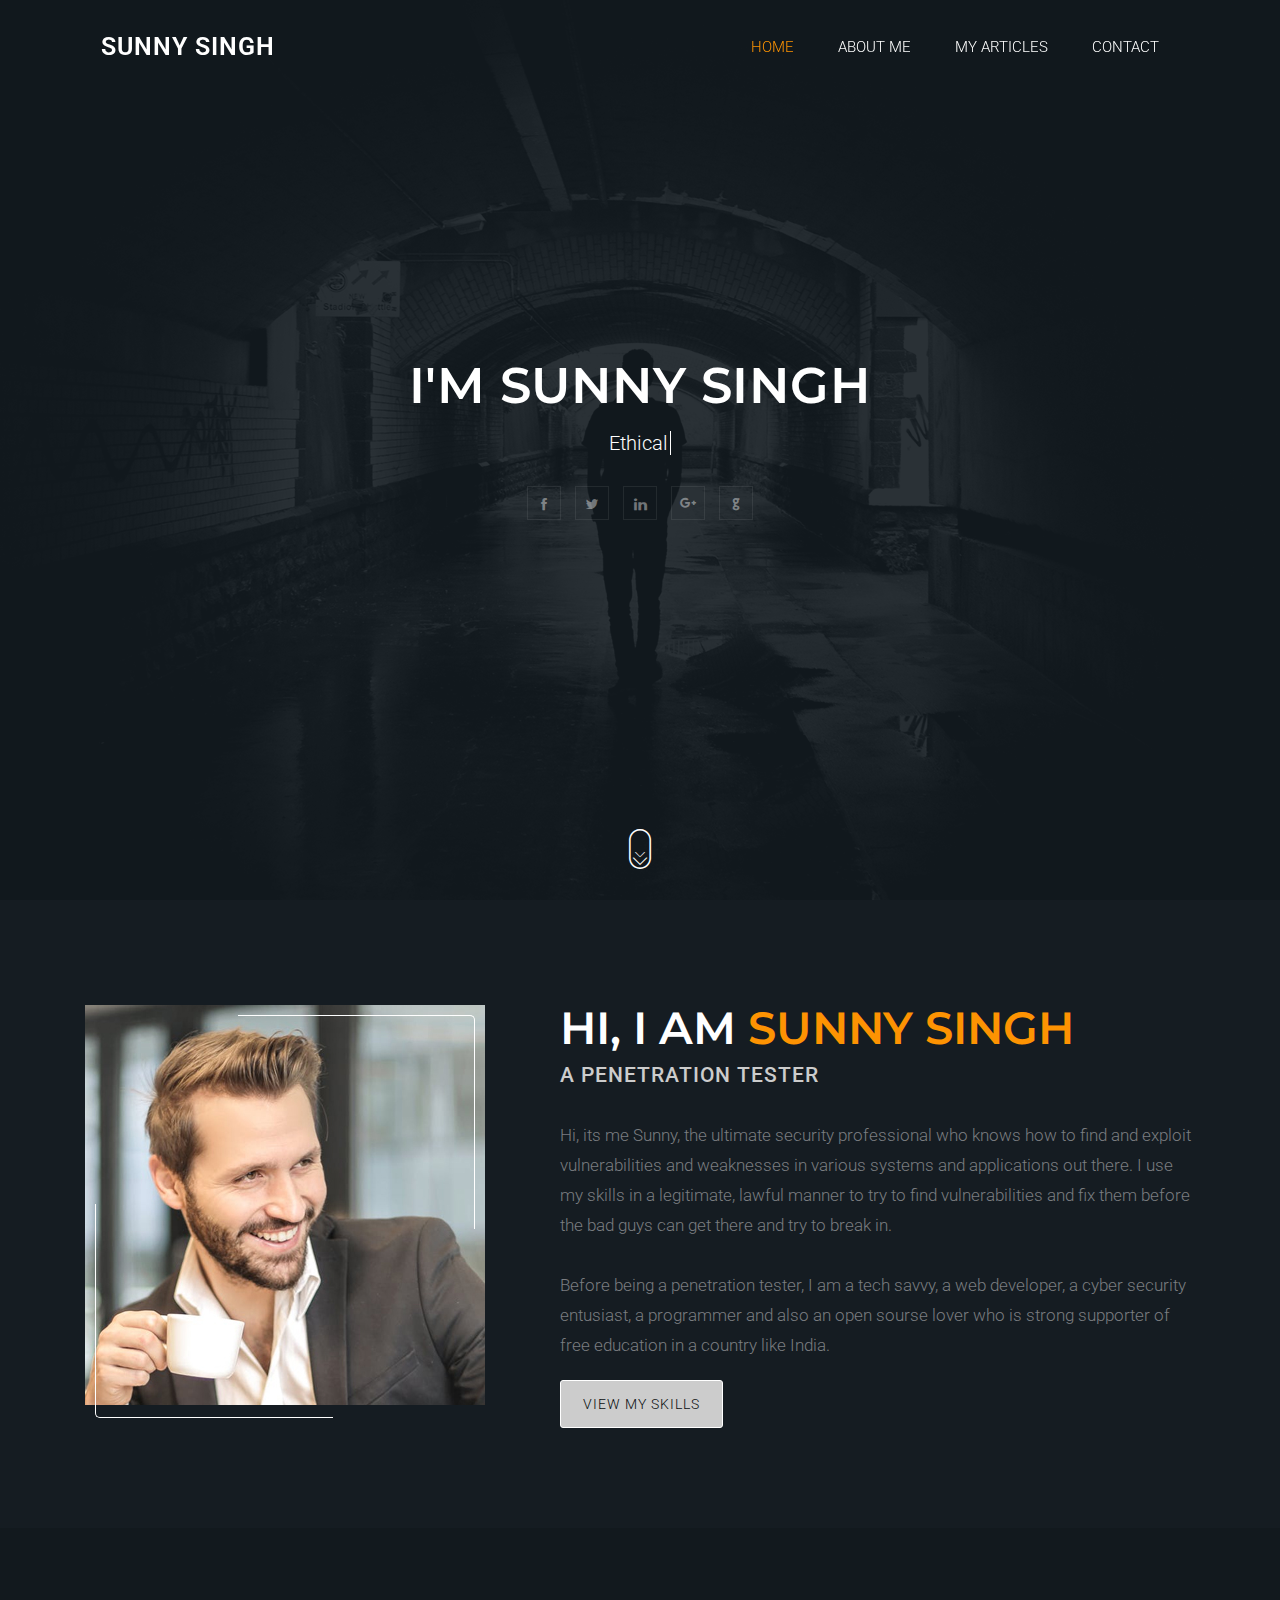
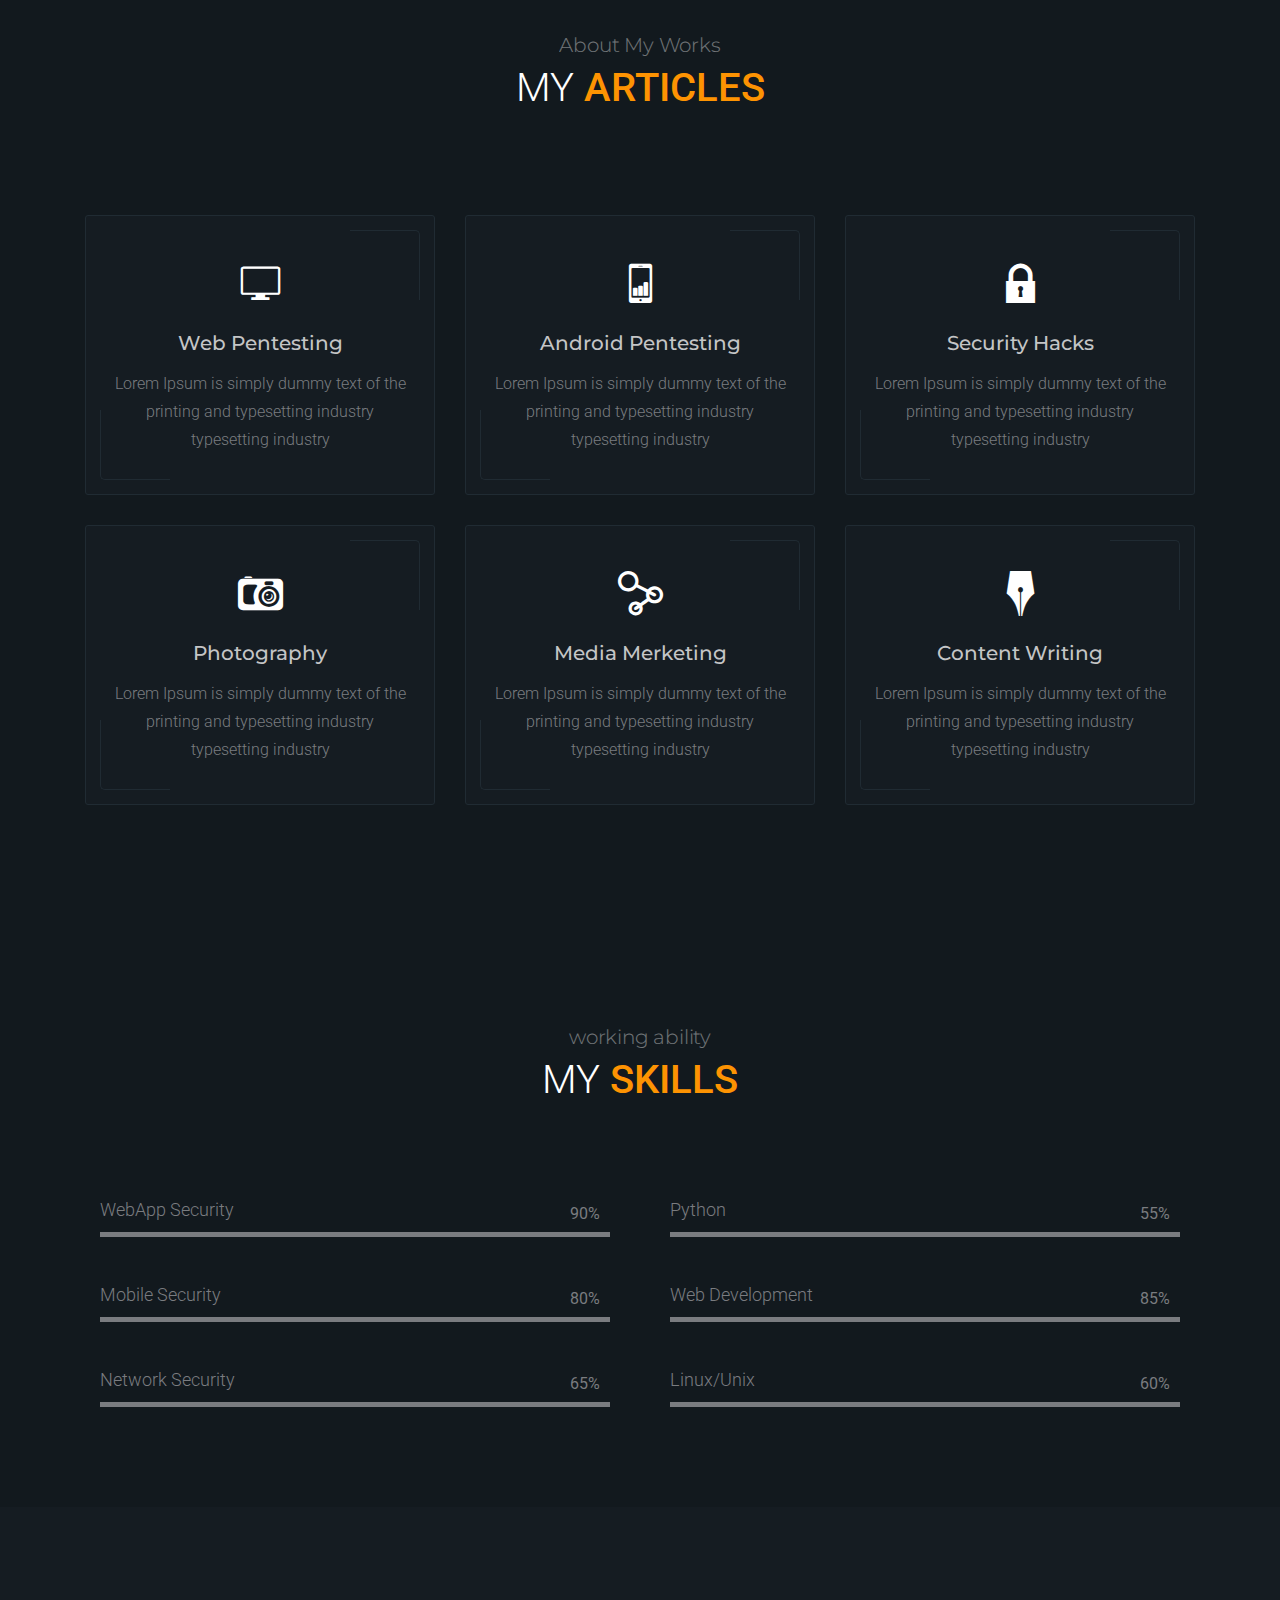
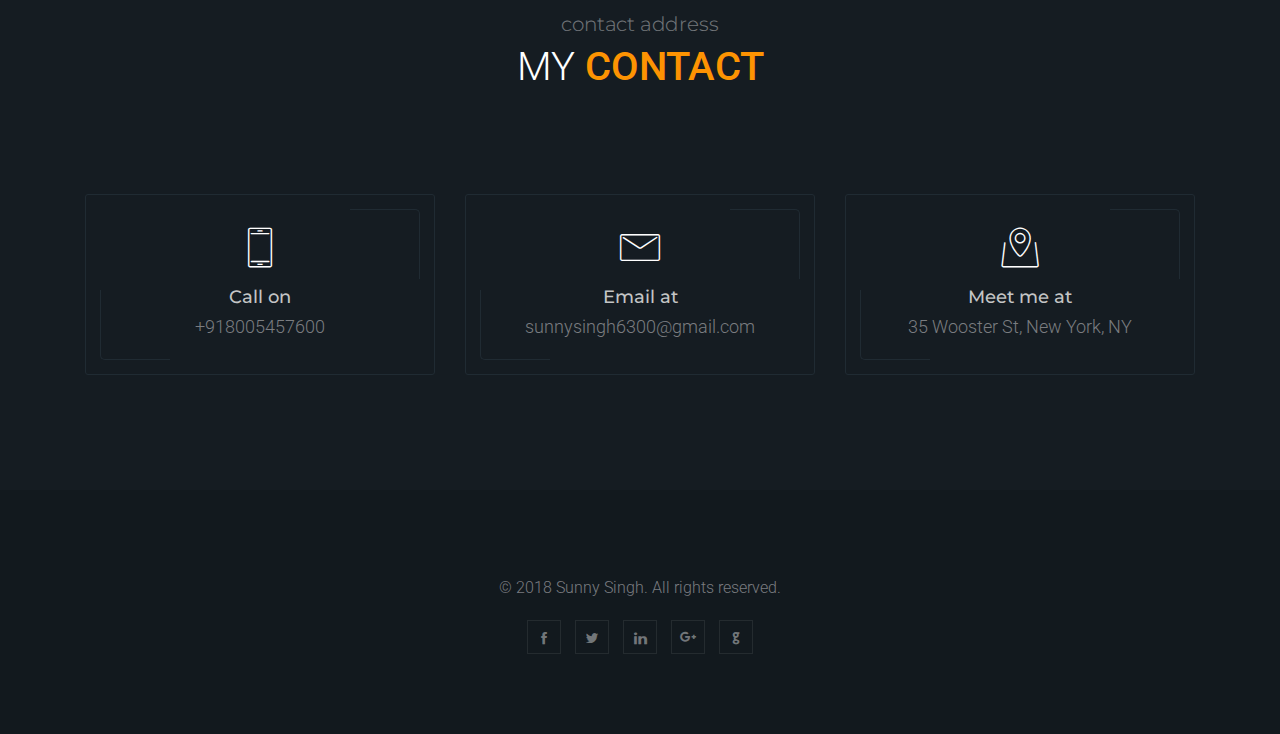
==== commit 8b50076f: "Update index.html" ====
--- a/Profile/index.html
+++ b/Profile/index.html
@@ -175,7 +175,7 @@
                 <div class="col-12 col-sm-12 col-md-6 col-lg-4">
                     <div class="service-block">
                         <div class="service-icon"> <i class="icofont icofont-computer"></i></div>
-                        <h3>Web Development </h3>
+                        <h3>Web Pentesting </h3>
                         <p>
                             Lorem Ipsum is simply dummy text of the printing and typesetting industry typesetting industry
                         </p>
@@ -186,18 +186,18 @@
                 <div class="col-12 col-sm-12 col-md-6 col-lg-4">
                     <div class="service-block">
                         <div class="service-icon"> <i class="icofont icofont-stock-mobile"></i></div>
-                        <h3>App Development</h3>
-                        <p>
-                            Lorem Ipsum is simply dummy text of the printing and typesetting industry typesetting industry
-                        </p>
-                    </div>
-                </div>
-
-                <!-- Service Block -->
-                <div class="col-12 col-sm-12 col-md-6 col-lg-4">
-                    <div class="service-block">
-                        <div class="service-icon"> <i class="icofont icofont-key_hole"></i></div>
-                        <h3>Graphic Design</h3>
+                        <h3>Android Pentesting</h3>
+                        <p>
+                            Lorem Ipsum is simply dummy text of the printing and typesetting industry typesetting industry
+                        </p>
+                    </div>
+                </div>
+
+                <!-- Service Block -->
+                <div class="col-12 col-sm-12 col-md-6 col-lg-4">
+                    <div class="service-block">
+                        <div class="service-icon"> <i class="icofont icofont-lock"></i></div>
+                        <h3>Security Hacks</h3>
                         <p>
                             Lorem Ipsum is simply dummy text of the printing and typesetting industry typesetting industry
                         </p>
@@ -255,7 +255,7 @@
 
                     <!-- Work Skill -->
                     <div class="skill-bar">
-                        <p>HTML 5</p>
+                        <p>WebApp Security</p>
                         <div class="skillbar clearfix" data-percent="90%">
                             <div class="skillbar-bar"></div>
                             <div class="skill-bar-percent">90%</div>
@@ -264,7 +264,7 @@
 
                     <!-- Work Skill -->
                     <div class="skill-bar">
-                        <p>CSS 3</p>
+                        <p>Mobile Security</p>
                         <div class="skillbar clearfix" data-percent="80%">
                             <div class="skillbar-bar"></div>
                             <div class="skill-bar-percent">80%</div>
@@ -273,7 +273,7 @@
 
                     <!-- Work Skill -->
                     <div class="skill-bar">
-                        <p>jQuery</p>
+                        <p>Network Security</p>
                         <div class="skillbar clearfix" data-percent="65%">
                             <div class="skillbar-bar"></div>
                             <div class="skill-bar-percent">65%</div>
@@ -285,7 +285,7 @@
 
                     <!-- Work Skill -->
                     <div class="skill-bar">
-                        <p>PHP</p>
+                        <p>Python</p>
                         <div class="skillbar clearfix" data-percent="55%">
                             <div class="skillbar-bar"></div>
                             <div class="skill-bar-percent">55%</div>
@@ -294,7 +294,7 @@
 
                     <!-- Work Skill -->
                     <div class="skill-bar">
-                        <p>Photoshop</p>
+                        <p>Web Development</p>
                         <div class="skillbar clearfix" data-percent="85%">
                             <div class="skillbar-bar"></div>
                             <div class="skill-bar-percent">85%</div>
@@ -303,7 +303,7 @@
 
                     <!-- Work Skill -->
                     <div class="skill-bar">
-                        <p>Wordpress</p>
+                        <p>Linux/Unix</p>
                         <div class="skillbar clearfix" data-percent="60%">
                             <div class="skillbar-bar"></div>
                             <div class="skill-bar-percent">60%</div>
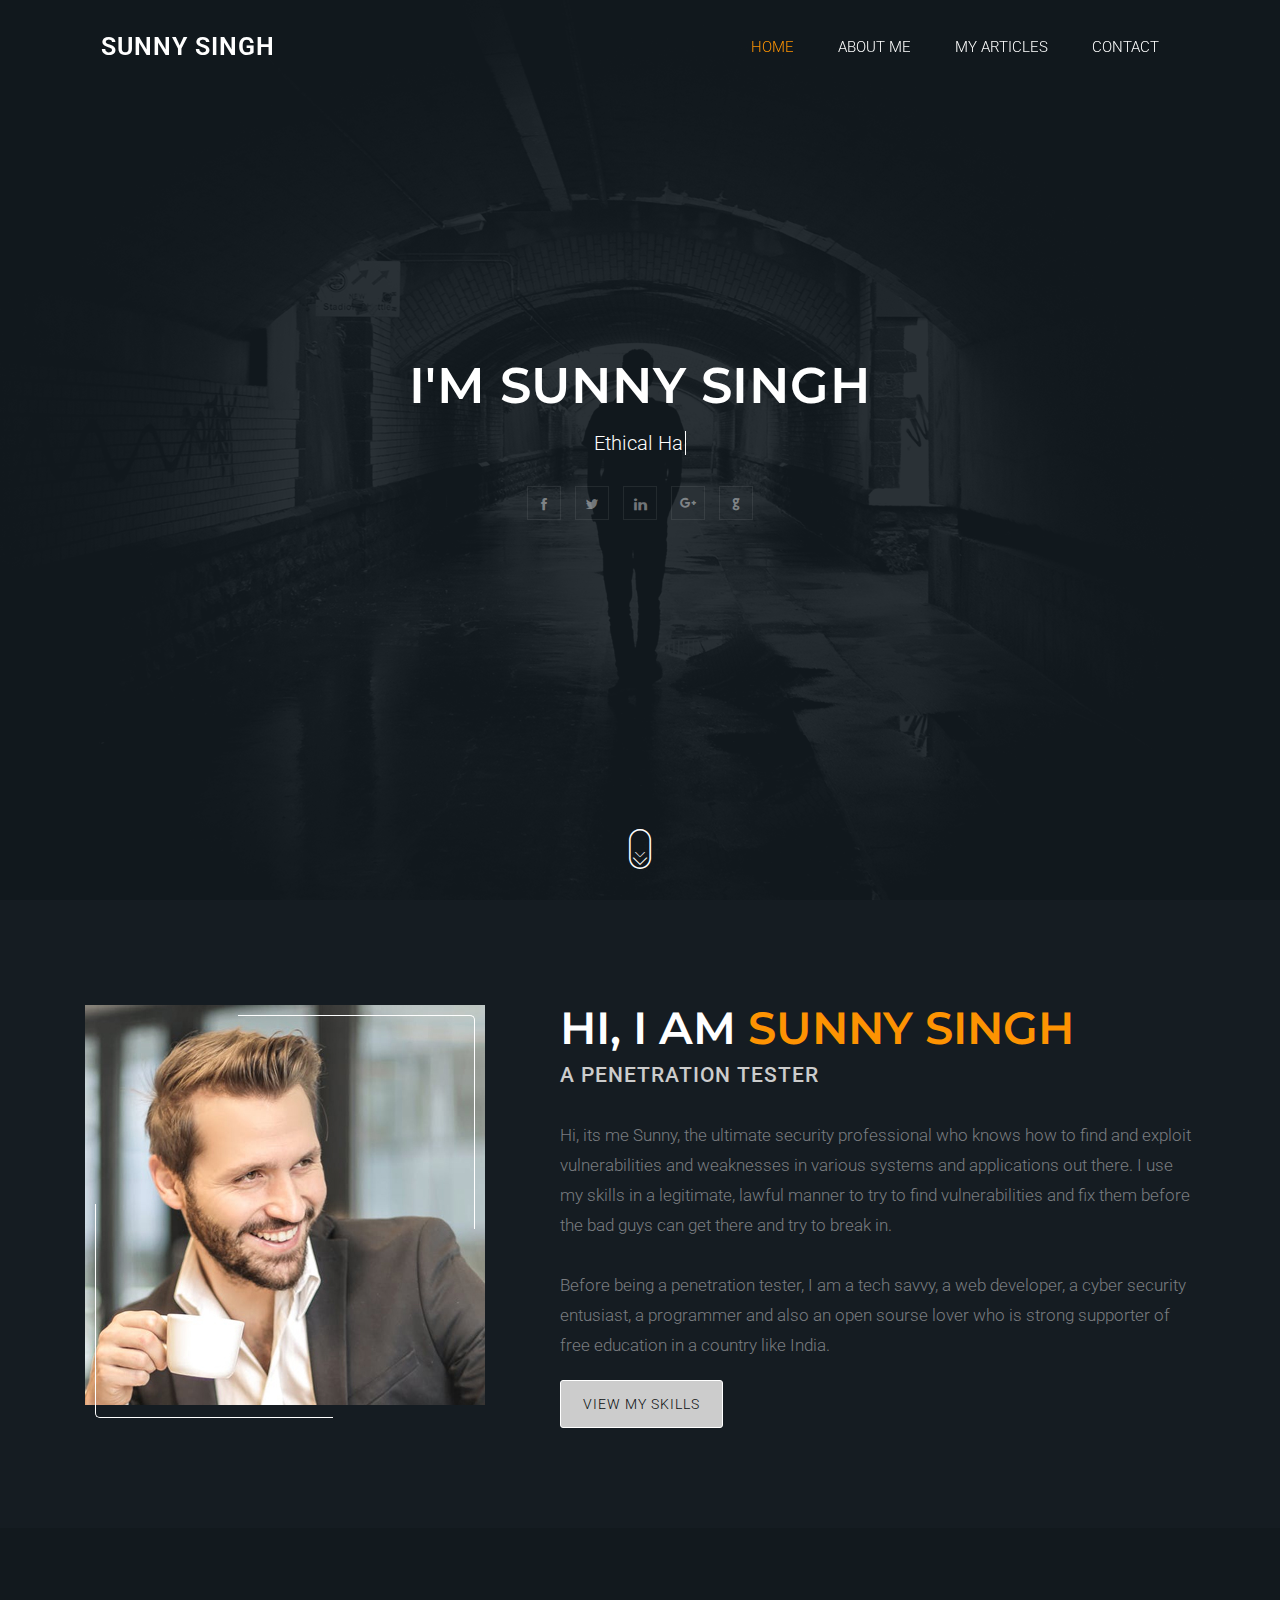
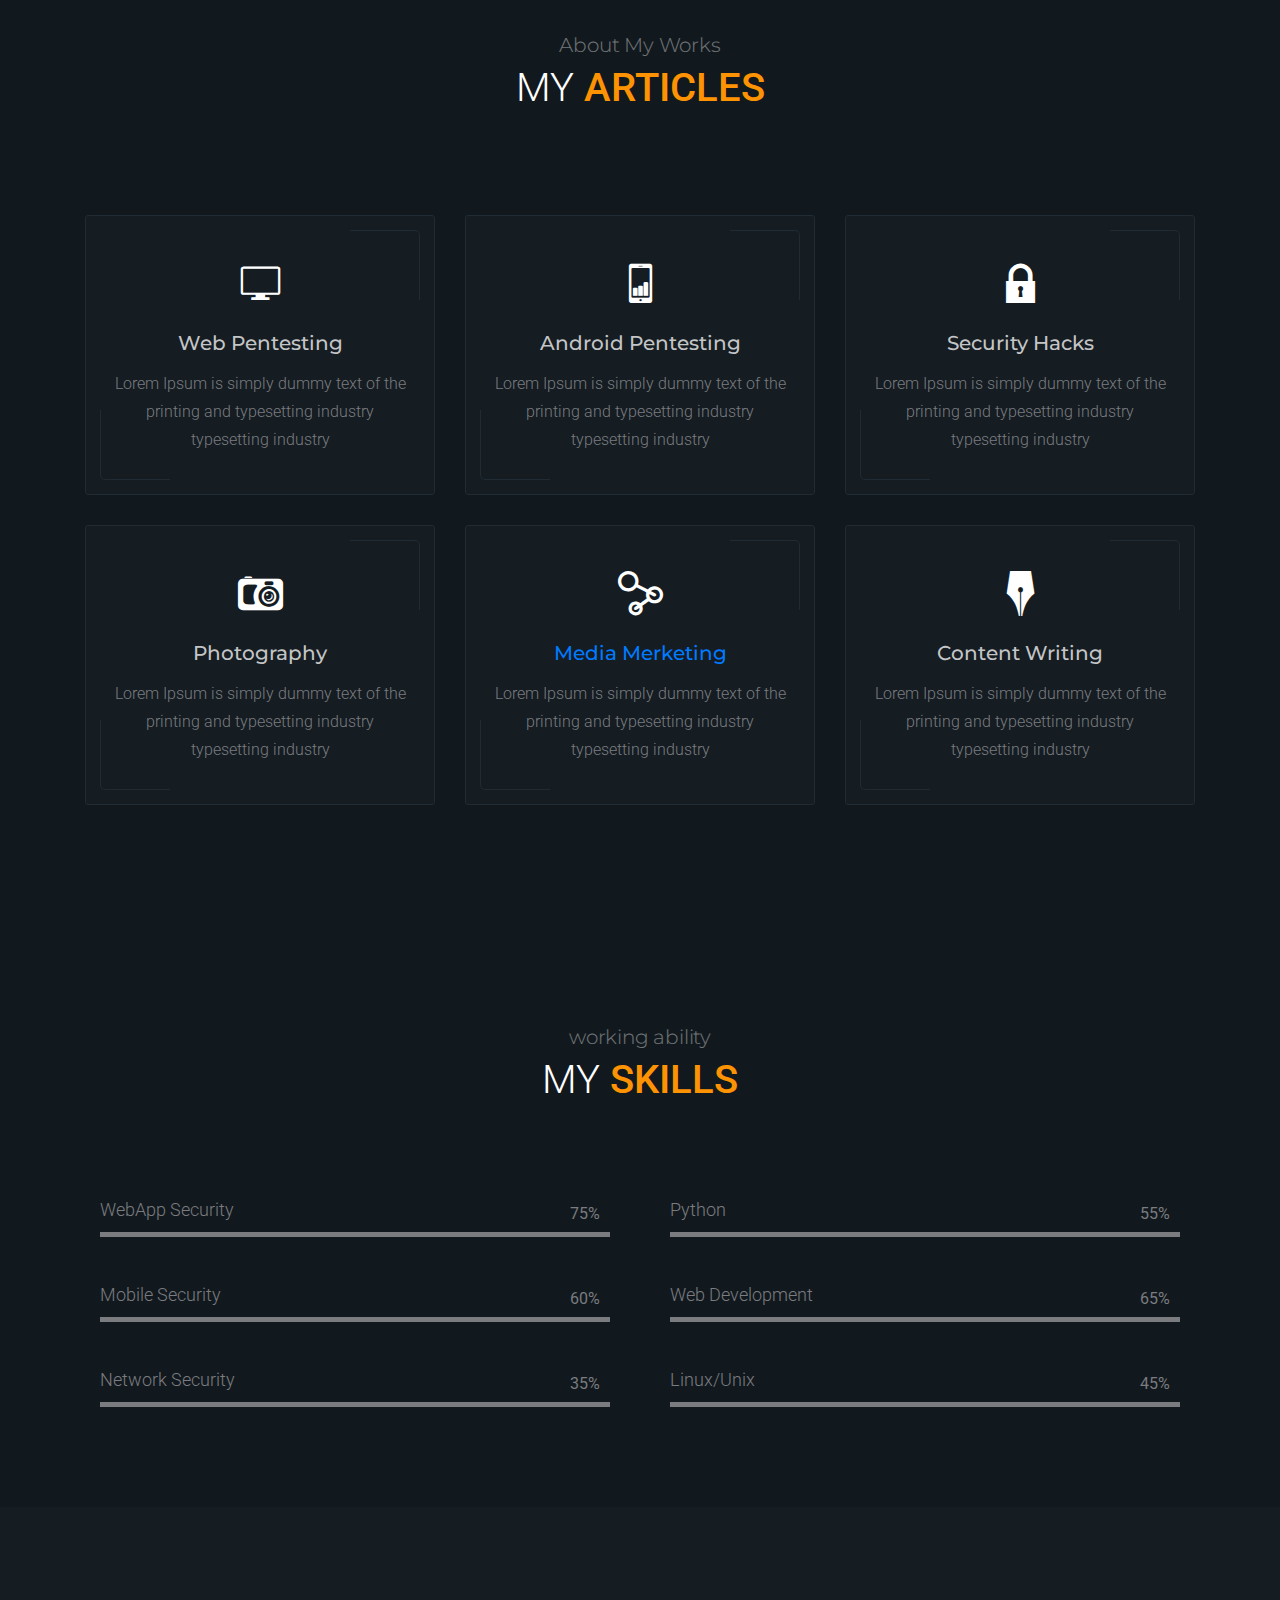
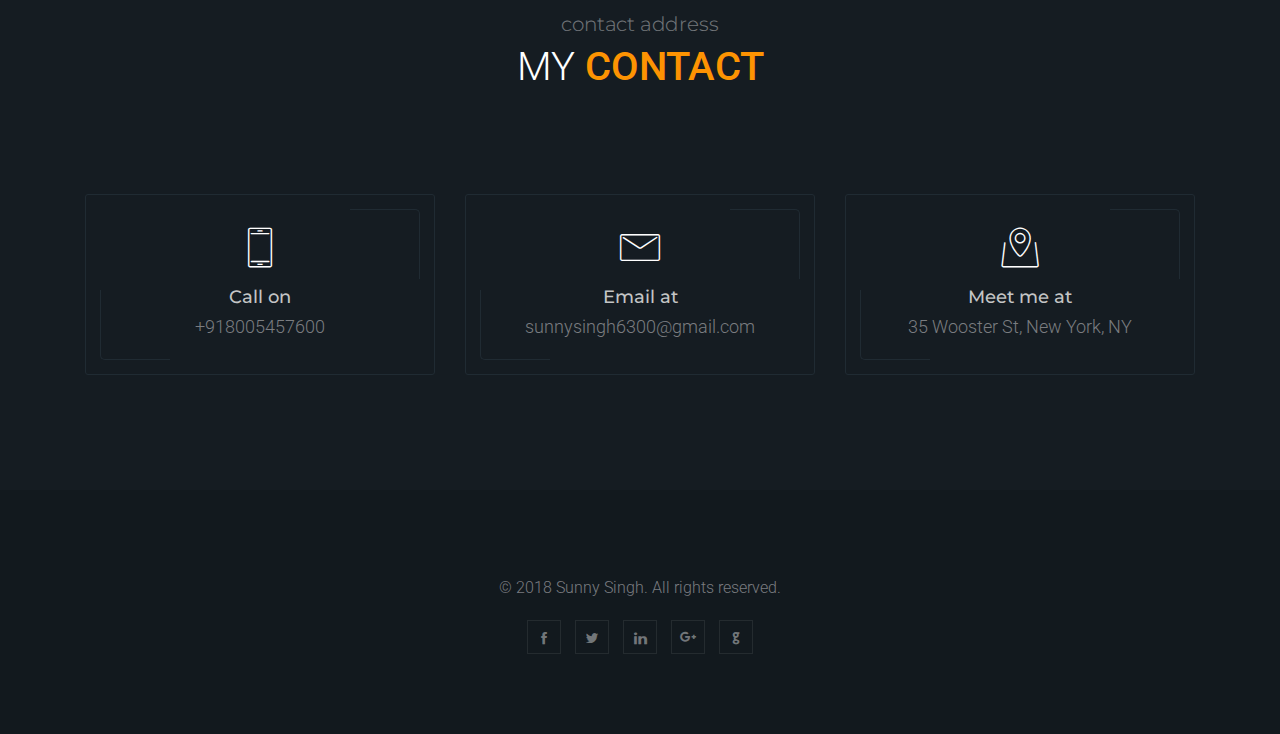
==== commit 906d1970: "Update index.html" ====
--- a/Profile/index.html
+++ b/Profile/index.html
@@ -219,7 +219,7 @@
                 <div class="col-12 col-sm-12 col-md-6 col-lg-4">
                     <div class="service-block">
                         <div class="service-icon"> <i class="icofont icofont-ui-social-link"></i></div>
-                        <h3>Media Merketing</h3>
+                        <h3><a href="#https://sunny-singh.me">Media Merketing</a></h3>
                         <p>
                             Lorem Ipsum is simply dummy text of the printing and typesetting industry typesetting industry
                         </p>
@@ -256,27 +256,27 @@
                     <!-- Work Skill -->
                     <div class="skill-bar">
                         <p>WebApp Security</p>
-                        <div class="skillbar clearfix" data-percent="90%">
-                            <div class="skillbar-bar"></div>
-                            <div class="skill-bar-percent">90%</div>
+                        <div class="skillbar clearfix" data-percent="75%">
+                            <div class="skillbar-bar"></div>
+                            <div class="skill-bar-percent">75%</div>
                         </div>
                     </div>
 
                     <!-- Work Skill -->
                     <div class="skill-bar">
                         <p>Mobile Security</p>
-                        <div class="skillbar clearfix" data-percent="80%">
-                            <div class="skillbar-bar"></div>
-                            <div class="skill-bar-percent">80%</div>
+                        <div class="skillbar clearfix" data-percent="60%">
+                            <div class="skillbar-bar"></div>
+                            <div class="skill-bar-percent">60%</div>
                         </div>
                     </div>
 
                     <!-- Work Skill -->
                     <div class="skill-bar">
                         <p>Network Security</p>
-                        <div class="skillbar clearfix" data-percent="65%">
-                            <div class="skillbar-bar"></div>
-                            <div class="skill-bar-percent">65%</div>
+                        <div class="skillbar clearfix" data-percent="35%">
+                            <div class="skillbar-bar"></div>
+                            <div class="skill-bar-percent">35%</div>
                         </div>
                     </div>
                 </div>
@@ -295,18 +295,18 @@
                     <!-- Work Skill -->
                     <div class="skill-bar">
                         <p>Web Development</p>
-                        <div class="skillbar clearfix" data-percent="85%">
-                            <div class="skillbar-bar"></div>
-                            <div class="skill-bar-percent">85%</div>
+                        <div class="skillbar clearfix" data-percent="65%">
+                            <div class="skillbar-bar"></div>
+                            <div class="skill-bar-percent">65%</div>
                         </div>
                     </div>
 
                     <!-- Work Skill -->
                     <div class="skill-bar">
                         <p>Linux/Unix</p>
-                        <div class="skillbar clearfix" data-percent="60%">
-                            <div class="skillbar-bar"></div>
-                            <div class="skill-bar-percent">60%</div>
+                        <div class="skillbar clearfix" data-percent="45%">
+                            <div class="skillbar-bar"></div>
+                            <div class="skill-bar-percent">45%</div>
                         </div>
                     </div>
 
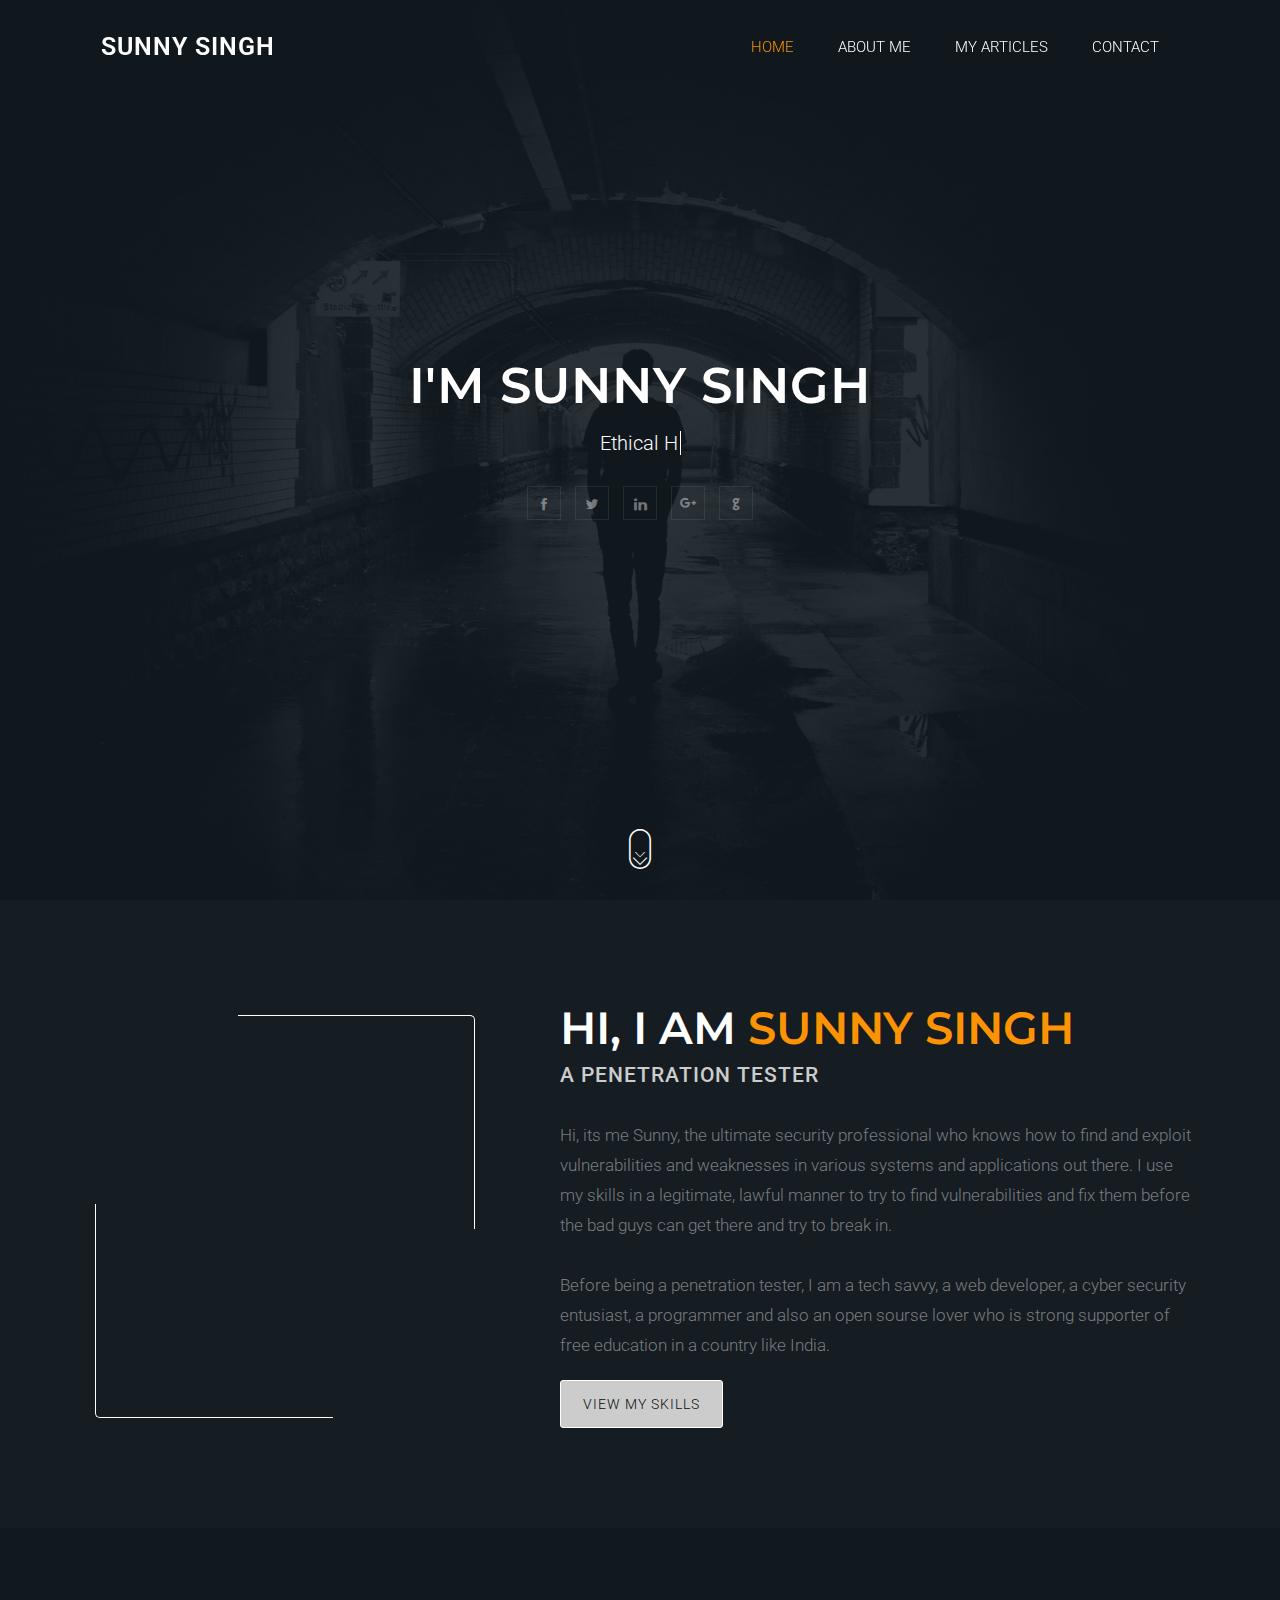
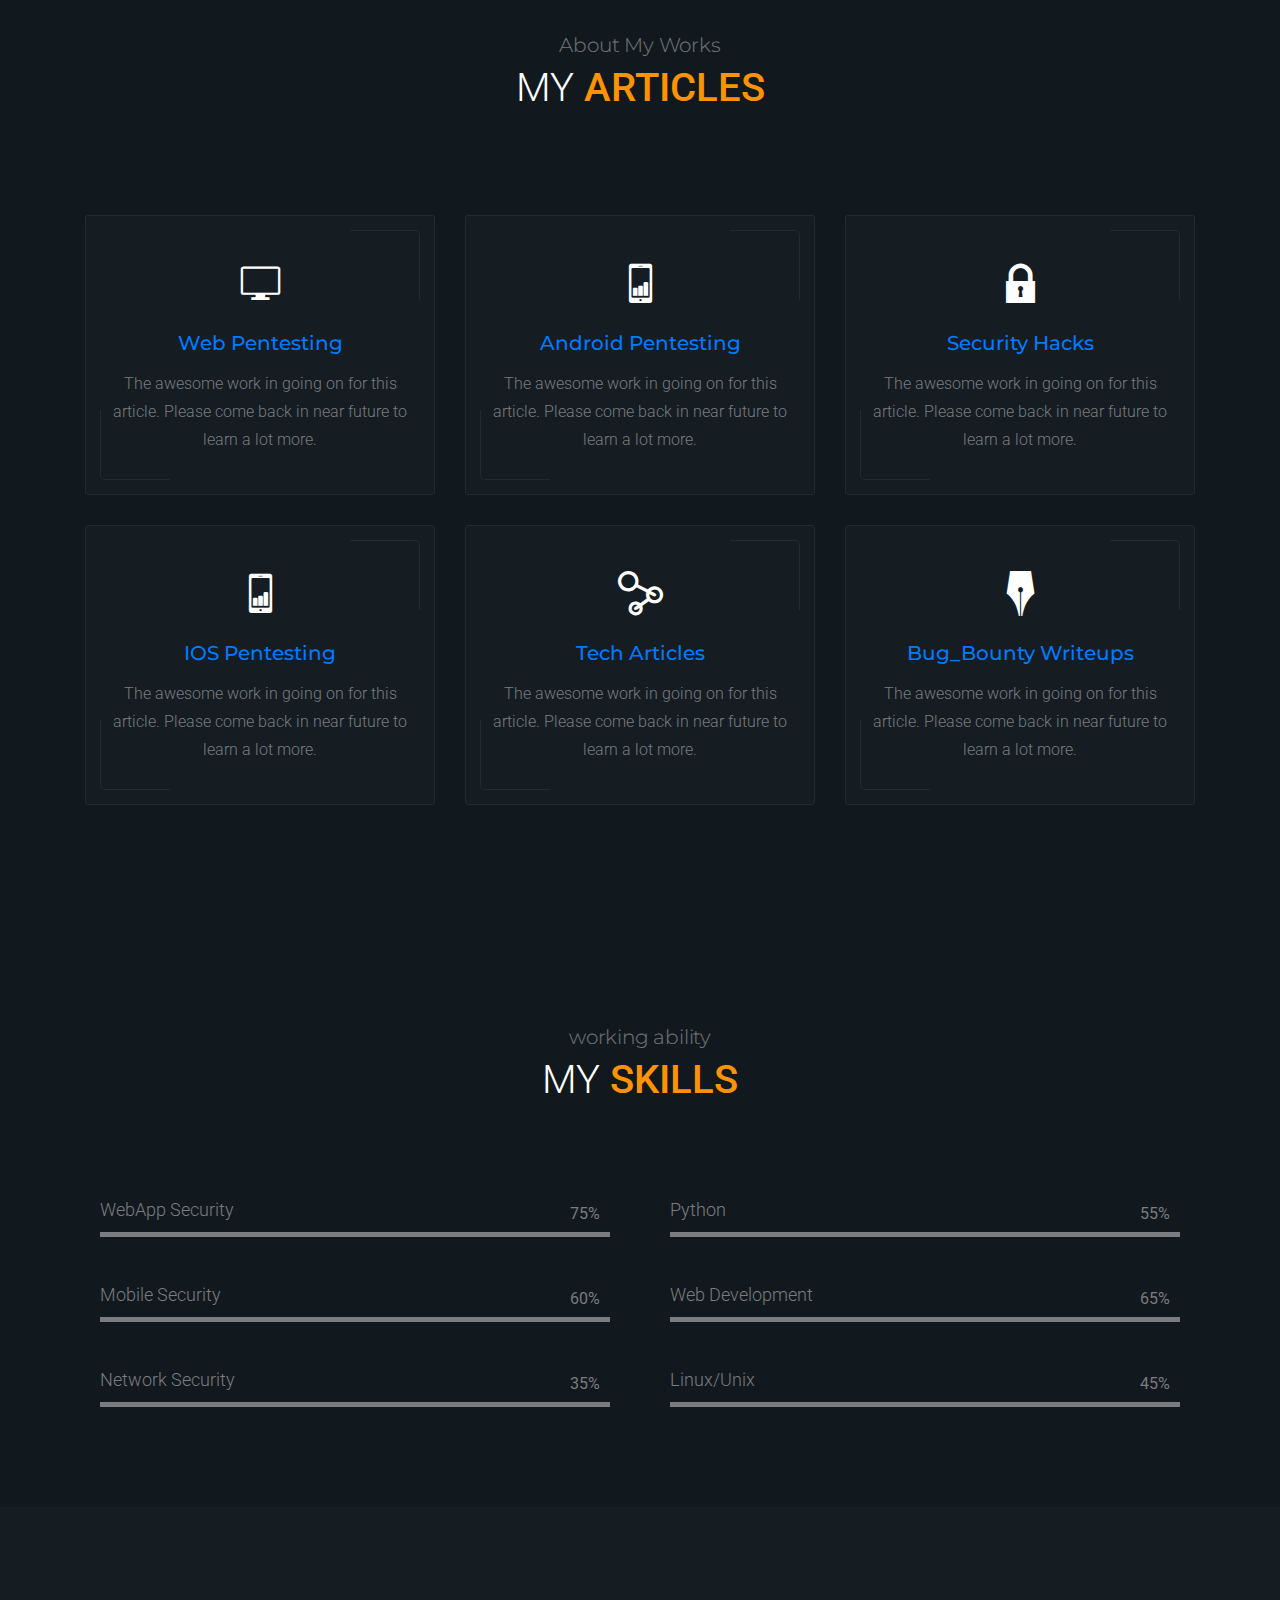
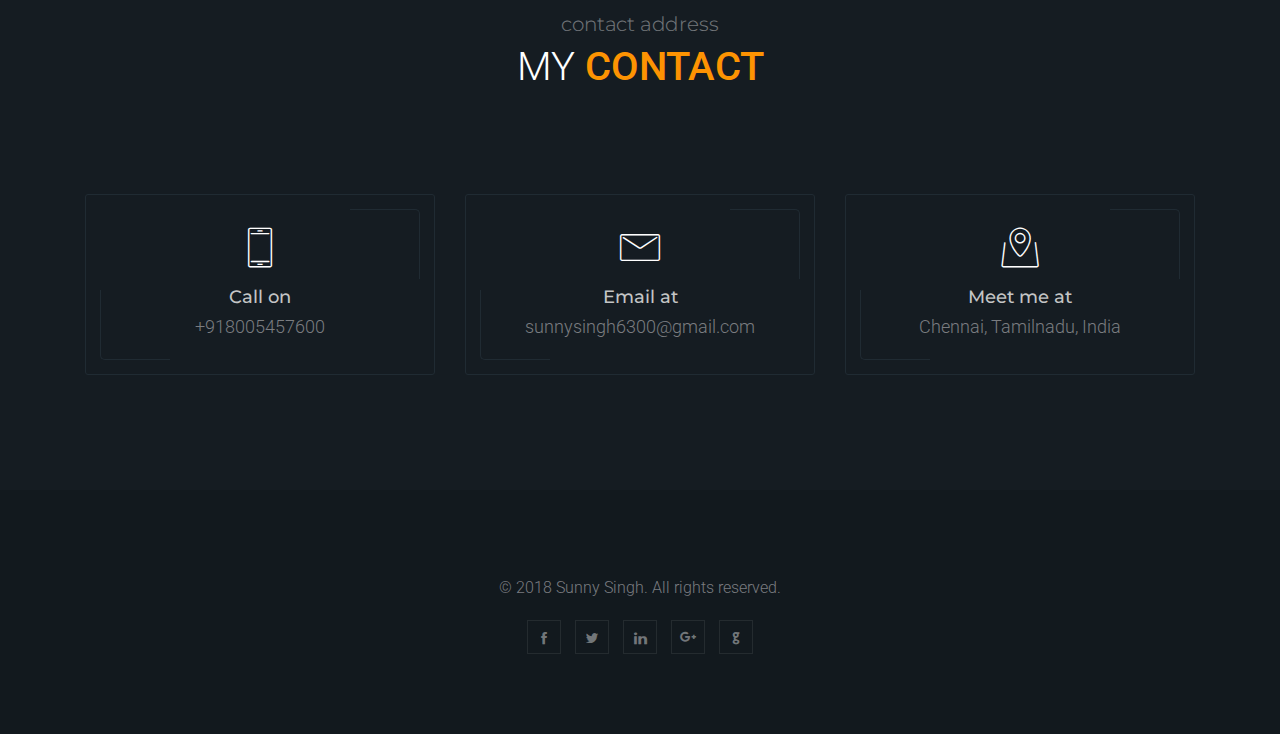
==== commit 8404117b: "Update index.html" ====
--- a/Profile/index.html
+++ b/Profile/index.html
@@ -99,11 +99,11 @@
                         <!-- Social Link -->
                         <div class="social-icon">
                             <ul>
-                                <li><a href="https://www.facebook.com/" target="_blank" title="Facebook"><i class="icofont icofont-social-facebook"></i></a></li>
-                                <li><a href="https://twitter.com/" target="_blank" title="Twitter"><i class="icofont icofont-social-twitter"></i></a></li>
-                                <li><a href="https://www.linkedin.com/" target="_blank" title="Linkedin"><i class="icofont icofont-brand-linkedin"></i></a></li>
-                                <li><a href="https://plus.google.com/" target="_blank" title="Google Plus"><i class="icofont icofont-social-google-plus"></i></a></li>
-                                <li><a href="https://www.github.com/" target="_blank" title="Github"><i class="icofont icofont-social-github"></i></a></li>
+                                <li><a href="https://www.facebook.com/sunny.sunnysingh.946/" target="_blank" title="Facebook"><i class="icofont icofont-social-facebook"></i></a></li>
+                                <li><a href="https://twitter.com/sunnysi70650560/" target="_blank" title="Twitter"><i class="icofont icofont-social-twitter"></i></a></li>
+                                <li><a href="https://www.linkedin.com/in/sunny-singh-13925a130/" target="_blank" title="Linkedin"><i class="icofont icofont-brand-linkedin"></i></a></li>
+                                <li><a href="https://plus.google.com/104007273746781416807" target="_blank" title="Google Plus"><i class="icofont icofont-social-google-plus"></i></a></li>
+                                <li><a href="https://www.github.com/sunny6300" target="_blank" title="Github"><i class="icofont icofont-social-github"></i></a></li>
                             </ul>
                         </div>
 
@@ -138,7 +138,7 @@
 
                 <div class="col-12 col-sm-12 col-md-12 col-lg-5 d-none d-lg-block">
                     <div class="introduction-img">
-                        <img src="images/profile.jpg" class="img-fluid" alt="">
+                        <img src="images/sunny.jpg" class="img-fluid" alt="">
                     </div>
                 </div>
 
@@ -175,9 +175,9 @@
                 <div class="col-12 col-sm-12 col-md-6 col-lg-4">
                     <div class="service-block">
                         <div class="service-icon"> <i class="icofont icofont-computer"></i></div>
-                        <h3>Web Pentesting </h3>
-                        <p>
-                            Lorem Ipsum is simply dummy text of the printing and typesetting industry typesetting industry
+                        <h3><a href="https://sunny-singh.me" target="_blank">Web Pentesting</a> </h3>
+                        <p>
+                            The awesome work in going on for this article. Please come back in near future to learn a lot more.
                         </p>
                     </div>
                 </div>
@@ -186,9 +186,9 @@
                 <div class="col-12 col-sm-12 col-md-6 col-lg-4">
                     <div class="service-block">
                         <div class="service-icon"> <i class="icofont icofont-stock-mobile"></i></div>
-                        <h3>Android Pentesting</h3>
-                        <p>
-                            Lorem Ipsum is simply dummy text of the printing and typesetting industry typesetting industry
+                        <h3><a href="https://sunny-singh.me" target="_blank">Android Pentesting</a></h3>
+                        <p>
+                            The awesome work in going on for this article. Please come back in near future to learn a lot more.
                         </p>
                     </div>
                 </div>
@@ -197,20 +197,20 @@
                 <div class="col-12 col-sm-12 col-md-6 col-lg-4">
                     <div class="service-block">
                         <div class="service-icon"> <i class="icofont icofont-lock"></i></div>
-                        <h3>Security Hacks</h3>
-                        <p>
-                            Lorem Ipsum is simply dummy text of the printing and typesetting industry typesetting industry
-                        </p>
-                    </div>
-                </div>
-
-                <!-- Service Block -->
-                <div class="col-12 col-sm-12 col-md-6 col-lg-4">
-                    <div class="service-block">
-                        <div class="service-icon"> <i class="icofont icofont-ui-camera"></i></div>
-                        <h3>Photography</h3>
-                        <p>
-                            Lorem Ipsum is simply dummy text of the printing and typesetting industry typesetting industry
+                        <h3><a href="https://sunny-singh.me" target="_blank">Security Hacks</a></h3>
+                        <p>
+                            The awesome work in going on for this article. Please come back in near future to learn a lot more.
+                        </p>
+                    </div>
+                </div>
+
+                <!-- Service Block -->
+                <div class="col-12 col-sm-12 col-md-6 col-lg-4">
+                    <div class="service-block">
+                        <div class="service-icon"> <i class="icofont icofont-stock-mobile"></i></div>
+                        <h3><a href="https://sunny-singh.me" target="_blank">IOS Pentesting</a></h3>
+                        <p>
+                            The awesome work in going on for this article. Please come back in near future to learn a lot more.
                         </p>
                     </div>
                 </div>
@@ -219,9 +219,9 @@
                 <div class="col-12 col-sm-12 col-md-6 col-lg-4">
                     <div class="service-block">
                         <div class="service-icon"> <i class="icofont icofont-ui-social-link"></i></div>
-                        <h3><a href="#https://sunny-singh.me">Media Merketing</a></h3>
-                        <p>
-                            Lorem Ipsum is simply dummy text of the printing and typesetting industry typesetting industry
+                        <h3><a href="https://sunny-singh.me" target="_blank">Tech Articles</a></h3>
+                        <p>
+                            The awesome work in going on for this article. Please come back in near future to learn a lot more.
                         </p>
                     </div>
                 </div>
@@ -230,9 +230,9 @@
                 <div class="col-12 col-sm-12 col-md-6 col-lg-4">
                     <div class="service-block">
                         <div class="service-icon"> <i class="icofont icofont-pen-alt-3"></i></div>
-                        <h3>Content Writing</h3>
-                        <p>
-                            Lorem Ipsum is simply dummy text of the printing and typesetting industry typesetting industry
+                        <h3><a href="https://sunny-singh.me" target="_blank">Bug_Bounty Writeups</a></h3>
+                        <p>
+                            The awesome work in going on for this article. Please come back in near future to learn a lot more.
                         </p>
                     </div>
                 </div>
@@ -365,7 +365,7 @@
                             </div>
                             <div class="contact-text">
                                 <h5>Meet me at</h5>
-                                <p><a href="#">35 Wooster St, New York, NY</a></p>
+                                <p><a href="#">Chennai, Tamilnadu, India</a></p>
                             </div>
                         </div>
                     </div>
@@ -393,11 +393,11 @@
                     <!-- Footer Social Link -->
                     <div class="social-icon">
                         <ul>
-                            <li><a href="https://www.facebook.com/" target="_blank" title="Facebook"><i class="icofont icofont-social-facebook"></i></a></li>
-                            <li><a href="https://twitter.com/" target="_blank" title="Twitter"><i class="icofont icofont-social-twitter"></i></a></li>
-                            <li><a href="https://www.linkedin.com/" target="_blank" title="Linkedin"><i class="icofont icofont-brand-linkedin"></i></a></li>
-                            <li><a href="https://plus.google.com/" target="_blank" title="Google Plus"><i class="icofont icofont-social-google-plus"></i></a></li>
-                            <li><a href="https://www.github.com/" target="_blank" title="Github"><i class="icofont icofont-social-github"></i></a></li>
+                            <li><a href="https://www.facebook.com/sunny.sunnysingh.946/" target="_blank" title="Facebook"><i class="icofont icofont-social-facebook"></i></a></li>
+                            <li><a href="https://twitter.com/sunnysi70650560/" target="_blank" title="Twitter"><i class="icofont icofont-social-twitter"></i></a></li>
+                            <li><a href="https://www.linkedin.com/in/sunny-singh-13925a130/" target="_blank" title="Linkedin"><i class="icofont icofont-brand-linkedin"></i></a></li>
+                            <li><a href="https://plus.google.com/104007273746781416807/" target="_blank" title="Google Plus"><i class="icofont icofont-social-google-plus"></i></a></li>
+                            <li><a href="https://github.com/sunny6300/" target="_blank" title="Github"><i class="icofont icofont-social-github"></i></a></li>
                         </ul>
                     </div>
 
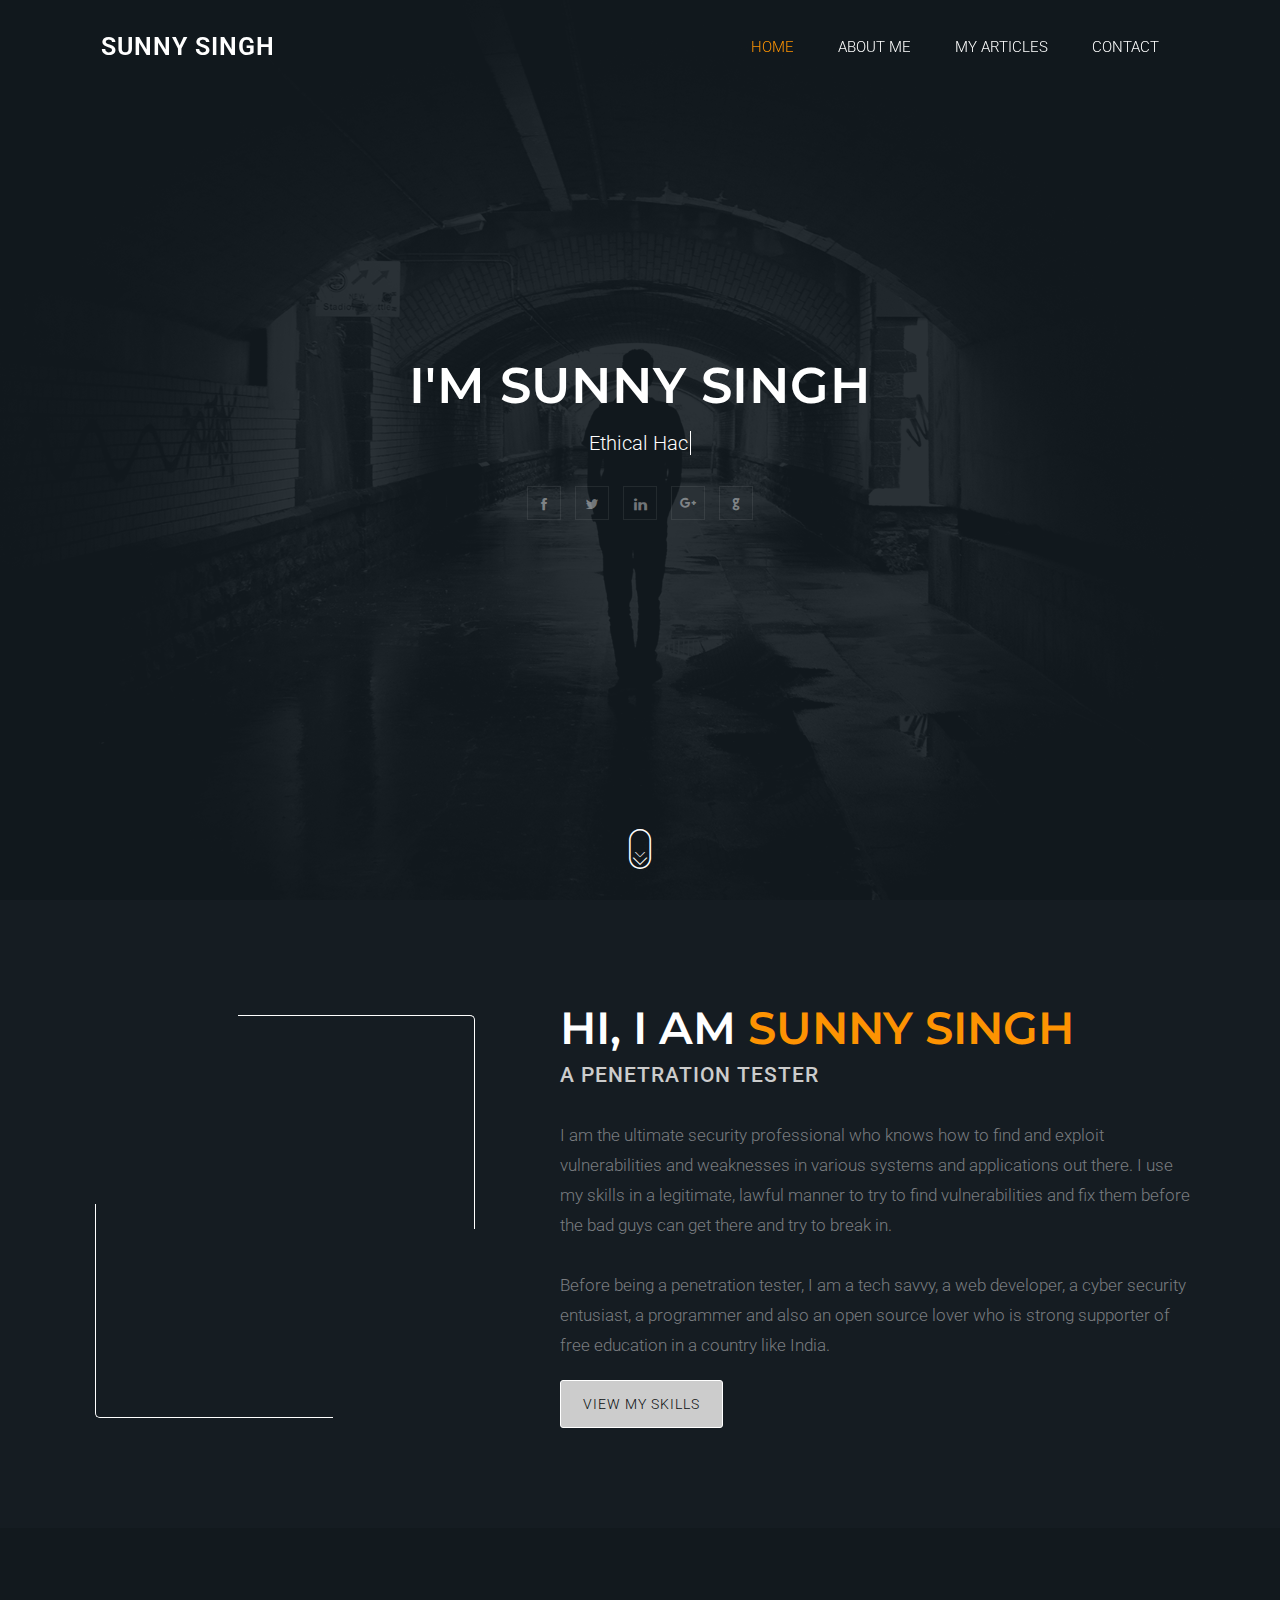
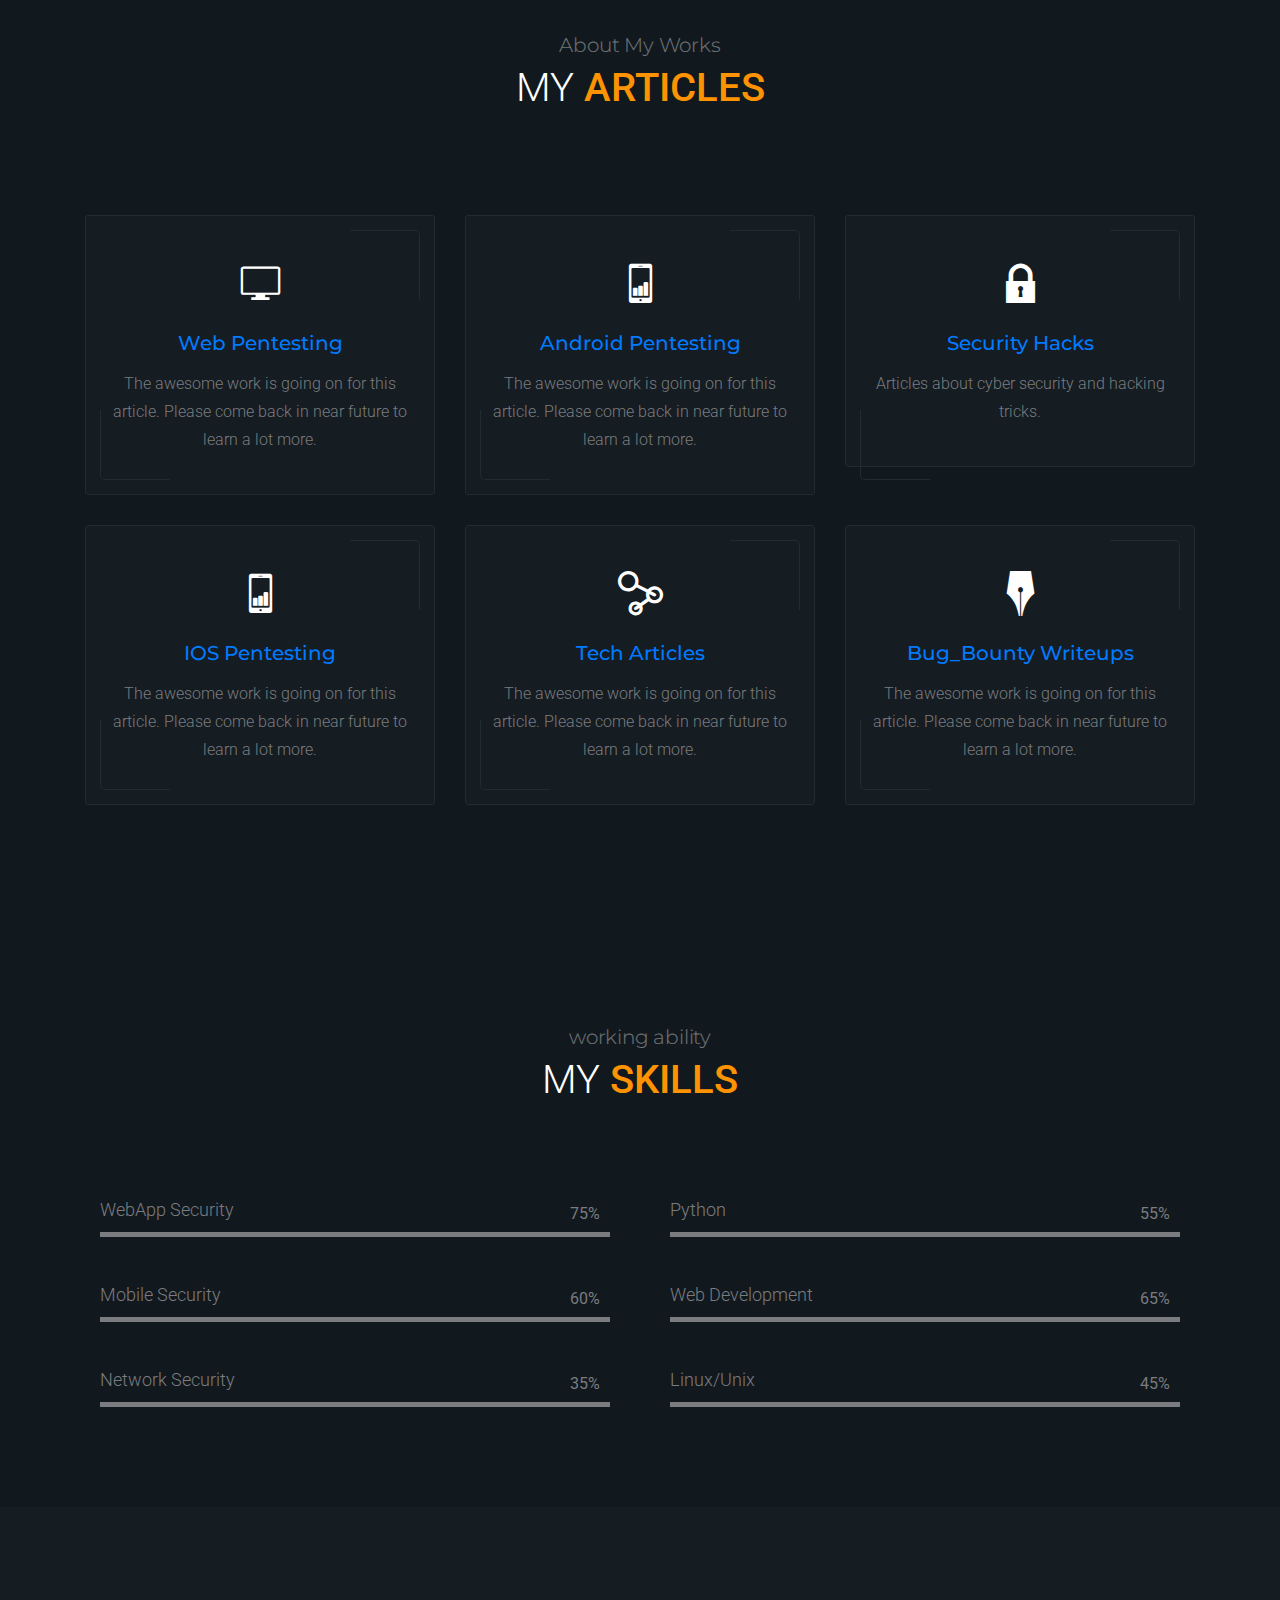
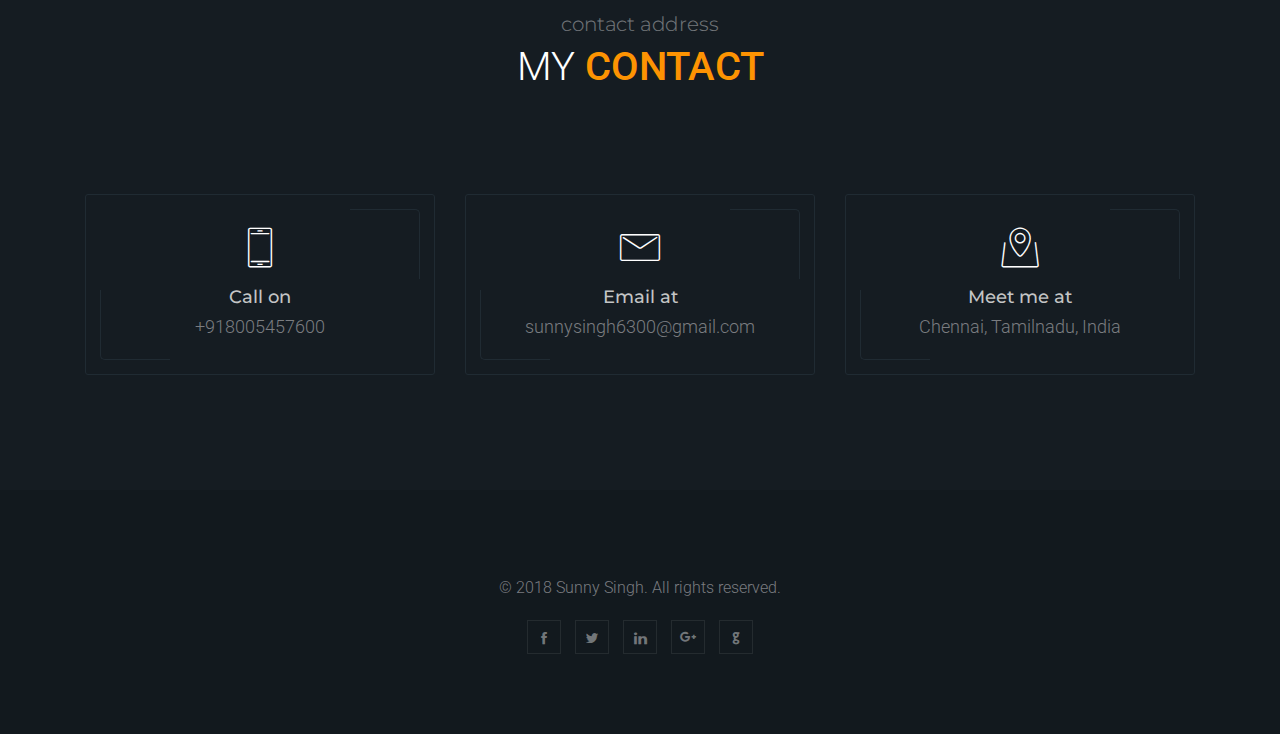
==== commit d0341ebc: "Update index.html" ====
--- a/Profile/index.html
+++ b/Profile/index.html
@@ -147,9 +147,9 @@
                         <h2>Hi, I am <span>Sunny Singh</span></h2>
                         <h4>a penetration tester</h4>
                         <p>
-                            Hi, its me Sunny, the ultimate security professional who knows how to find and exploit vulnerabilities and weaknesses in various systems and applications out there. I use my skills in a legitimate, lawful manner to try to find vulnerabilities and fix them before the bad guys can get there and try to break in.
+                            I am the ultimate security professional who knows how to find and exploit vulnerabilities and weaknesses in various systems and applications out there. I use my skills in a legitimate, lawful manner to try to find vulnerabilities and fix them before the bad guys can get there and try to break in.
                             <br>
-                            <br> Before being a penetration tester, I am a tech savvy, a web developer, a cyber security entusiast, a programmer and also an open sourse lover who is strong supporter of free education in a country like India.
+                            <br> Before being a penetration tester, I am a tech savvy, a web developer, a cyber security entusiast, a programmer and also an open source lover who is strong supporter of free education in a country like India.
                         </p>
                         <a href="#skill" class="button button-1 data-scroll"><i class="fa fa-eye" aria-hidden="true"></i> View My Skills</a>
                     </div>
@@ -177,7 +177,7 @@
                         <div class="service-icon"> <i class="icofont icofont-computer"></i></div>
                         <h3><a href="https://sunny-singh.me" target="_blank">Web Pentesting</a> </h3>
                         <p>
-                            The awesome work in going on for this article. Please come back in near future to learn a lot more.
+                            The awesome work is going on for this article. Please come back in near future to learn a lot more.
                         </p>
                     </div>
                 </div>
@@ -188,7 +188,7 @@
                         <div class="service-icon"> <i class="icofont icofont-stock-mobile"></i></div>
                         <h3><a href="https://sunny-singh.me" target="_blank">Android Pentesting</a></h3>
                         <p>
-                            The awesome work in going on for this article. Please come back in near future to learn a lot more.
+                            The awesome work is going on for this article. Please come back in near future to learn a lot more.
                         </p>
                     </div>
                 </div>
@@ -197,9 +197,9 @@
                 <div class="col-12 col-sm-12 col-md-6 col-lg-4">
                     <div class="service-block">
                         <div class="service-icon"> <i class="icofont icofont-lock"></i></div>
-                        <h3><a href="https://sunny-singh.me" target="_blank">Security Hacks</a></h3>
-                        <p>
-                            The awesome work in going on for this article. Please come back in near future to learn a lot more.
+                        <h3><a href="https://innodict.in/Myths-about-hackers" target="_blank">Security Hacks</a></h3>
+                        <p>
+                            Articles about cyber security and hacking tricks.
                         </p>
                     </div>
                 </div>
@@ -210,7 +210,7 @@
                         <div class="service-icon"> <i class="icofont icofont-stock-mobile"></i></div>
                         <h3><a href="https://sunny-singh.me" target="_blank">IOS Pentesting</a></h3>
                         <p>
-                            The awesome work in going on for this article. Please come back in near future to learn a lot more.
+                            The awesome work is going on for this article. Please come back in near future to learn a lot more.
                         </p>
                     </div>
                 </div>
@@ -221,7 +221,7 @@
                         <div class="service-icon"> <i class="icofont icofont-ui-social-link"></i></div>
                         <h3><a href="https://sunny-singh.me" target="_blank">Tech Articles</a></h3>
                         <p>
-                            The awesome work in going on for this article. Please come back in near future to learn a lot more.
+                            The awesome work is going on for this article. Please come back in near future to learn a lot more.
                         </p>
                     </div>
                 </div>
@@ -232,7 +232,7 @@
                         <div class="service-icon"> <i class="icofont icofont-pen-alt-3"></i></div>
                         <h3><a href="https://sunny-singh.me" target="_blank">Bug_Bounty Writeups</a></h3>
                         <p>
-                            The awesome work in going on for this article. Please come back in near future to learn a lot more.
+                            The awesome work is going on for this article. Please come back in near future to learn a lot more.
                         </p>
                     </div>
                 </div>
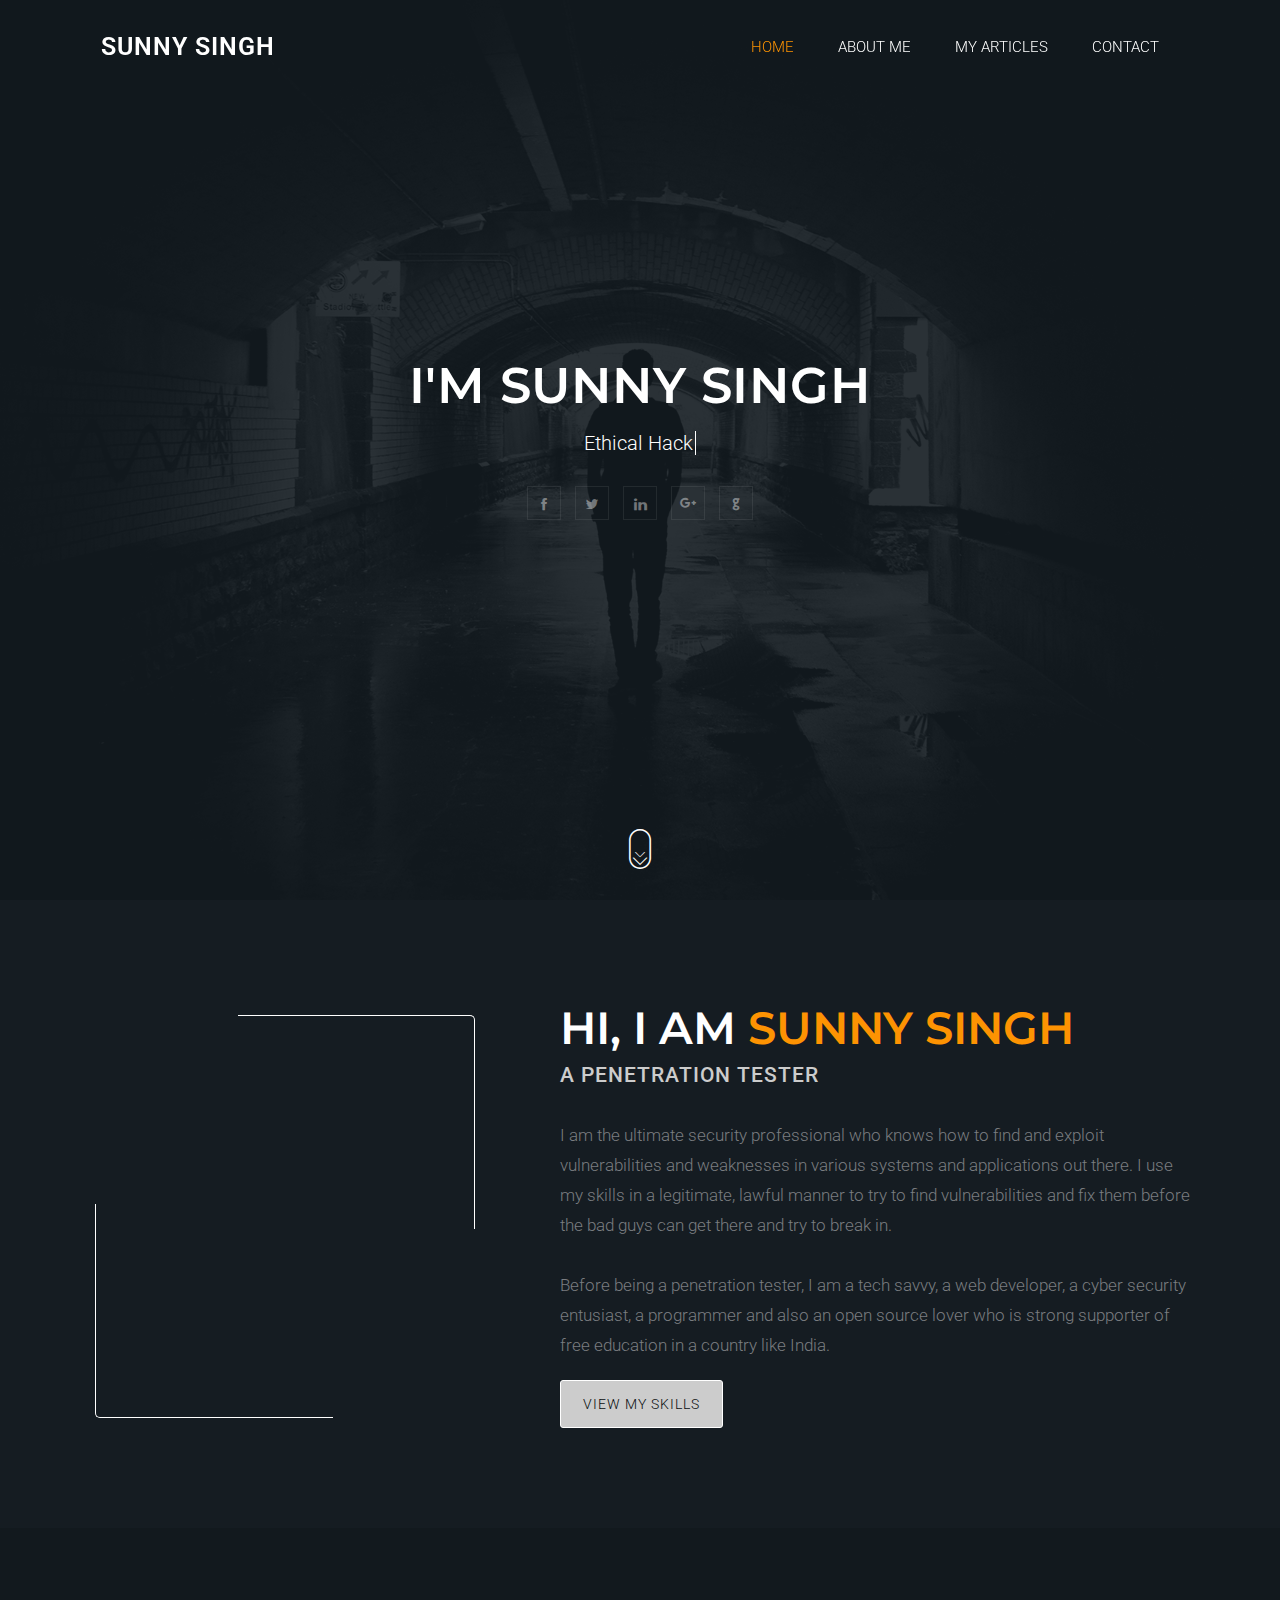
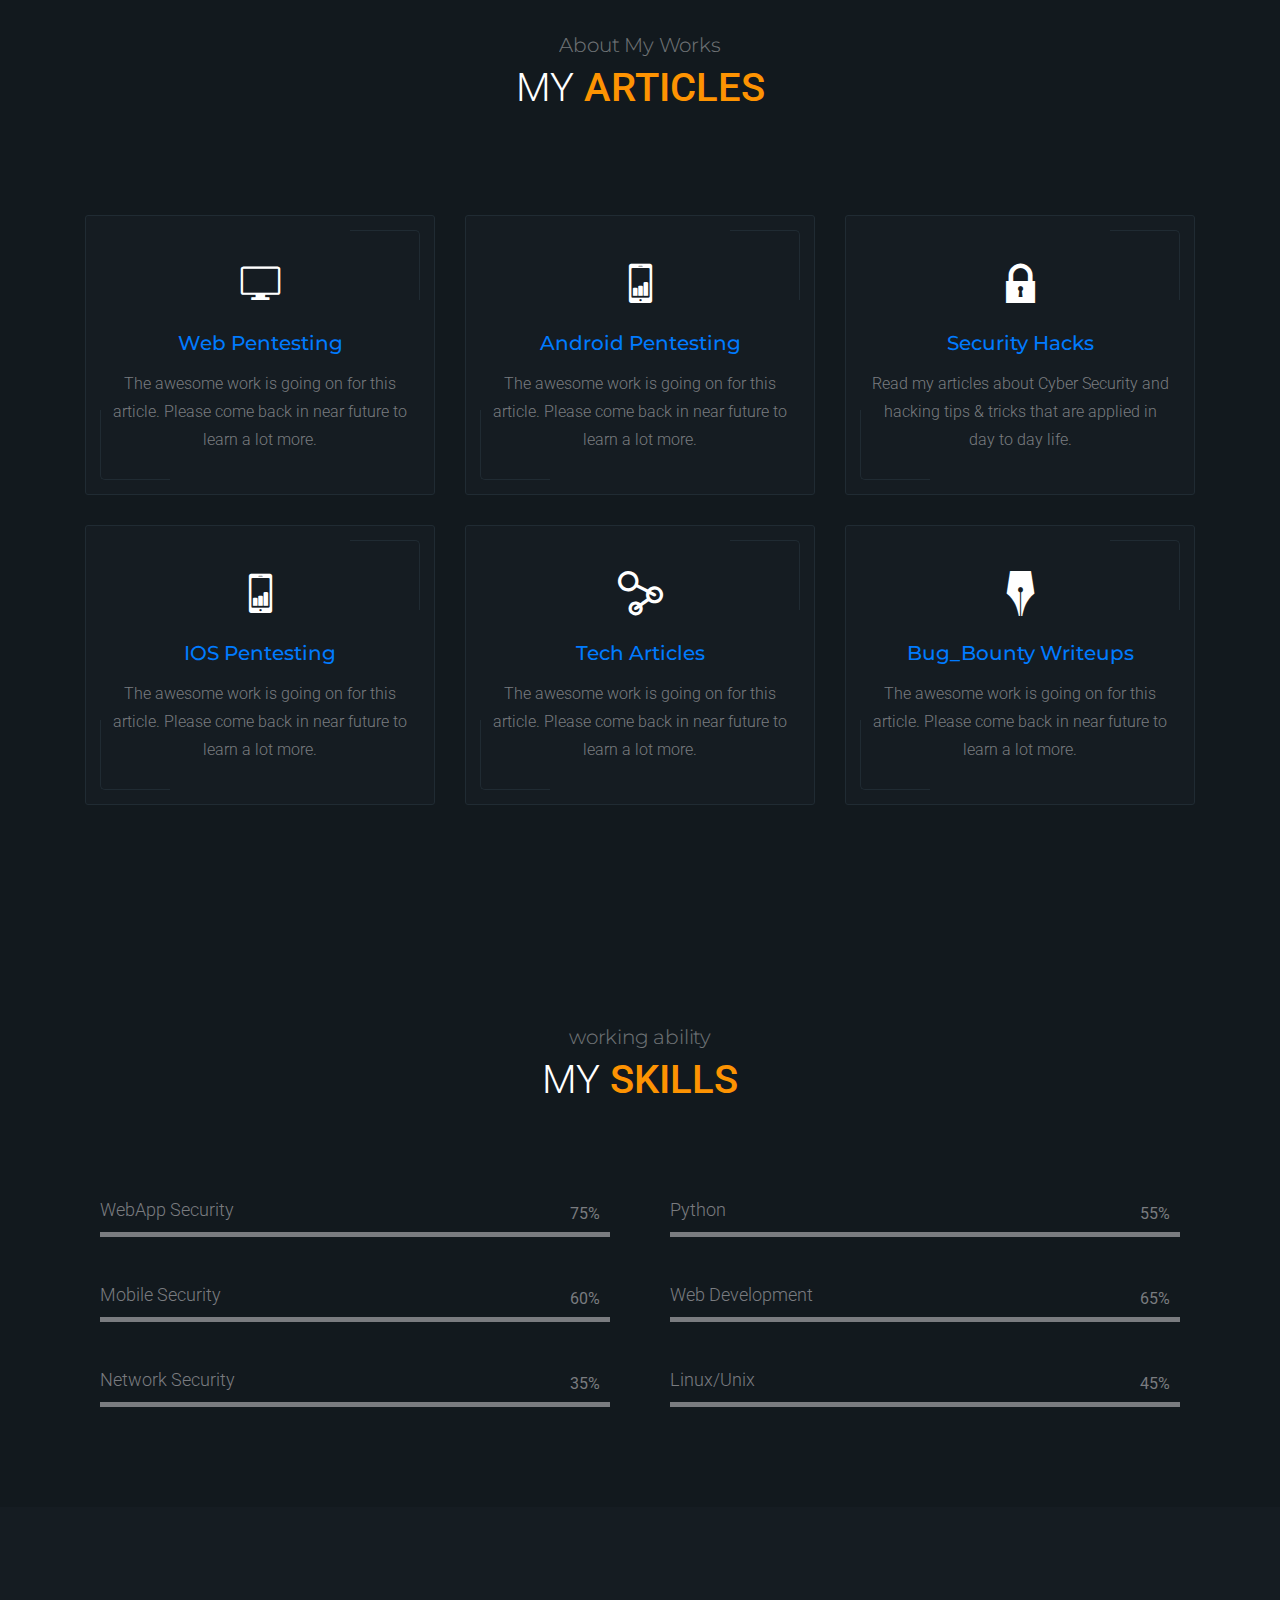
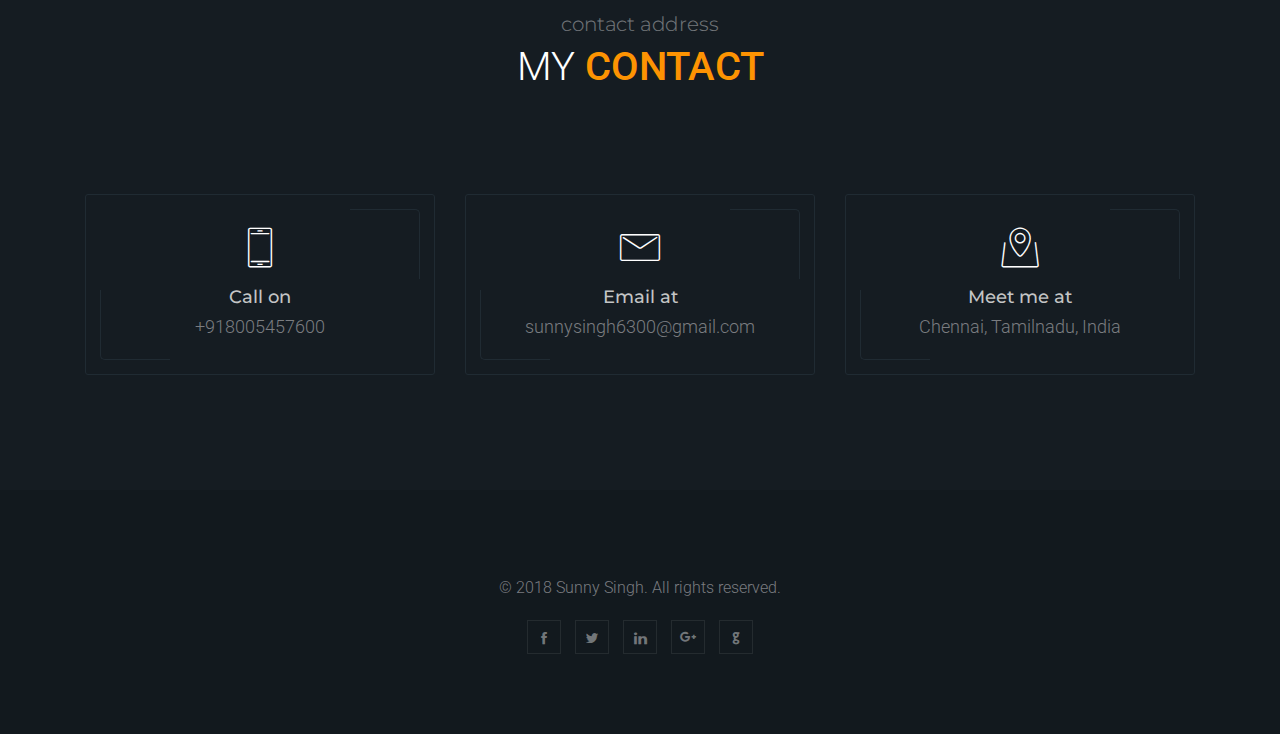
==== commit 10b1d4f2: "Update index.html" ====
--- a/Profile/index.html
+++ b/Profile/index.html
@@ -199,7 +199,7 @@
                         <div class="service-icon"> <i class="icofont icofont-lock"></i></div>
                         <h3><a href="https://innodict.in/Myths-about-hackers" target="_blank">Security Hacks</a></h3>
                         <p>
-                            Articles about cyber security and hacking tricks.
+                            Read my articles about Cyber Security and hacking tips & tricks that are applied in day to day life.
                         </p>
                     </div>
                 </div>
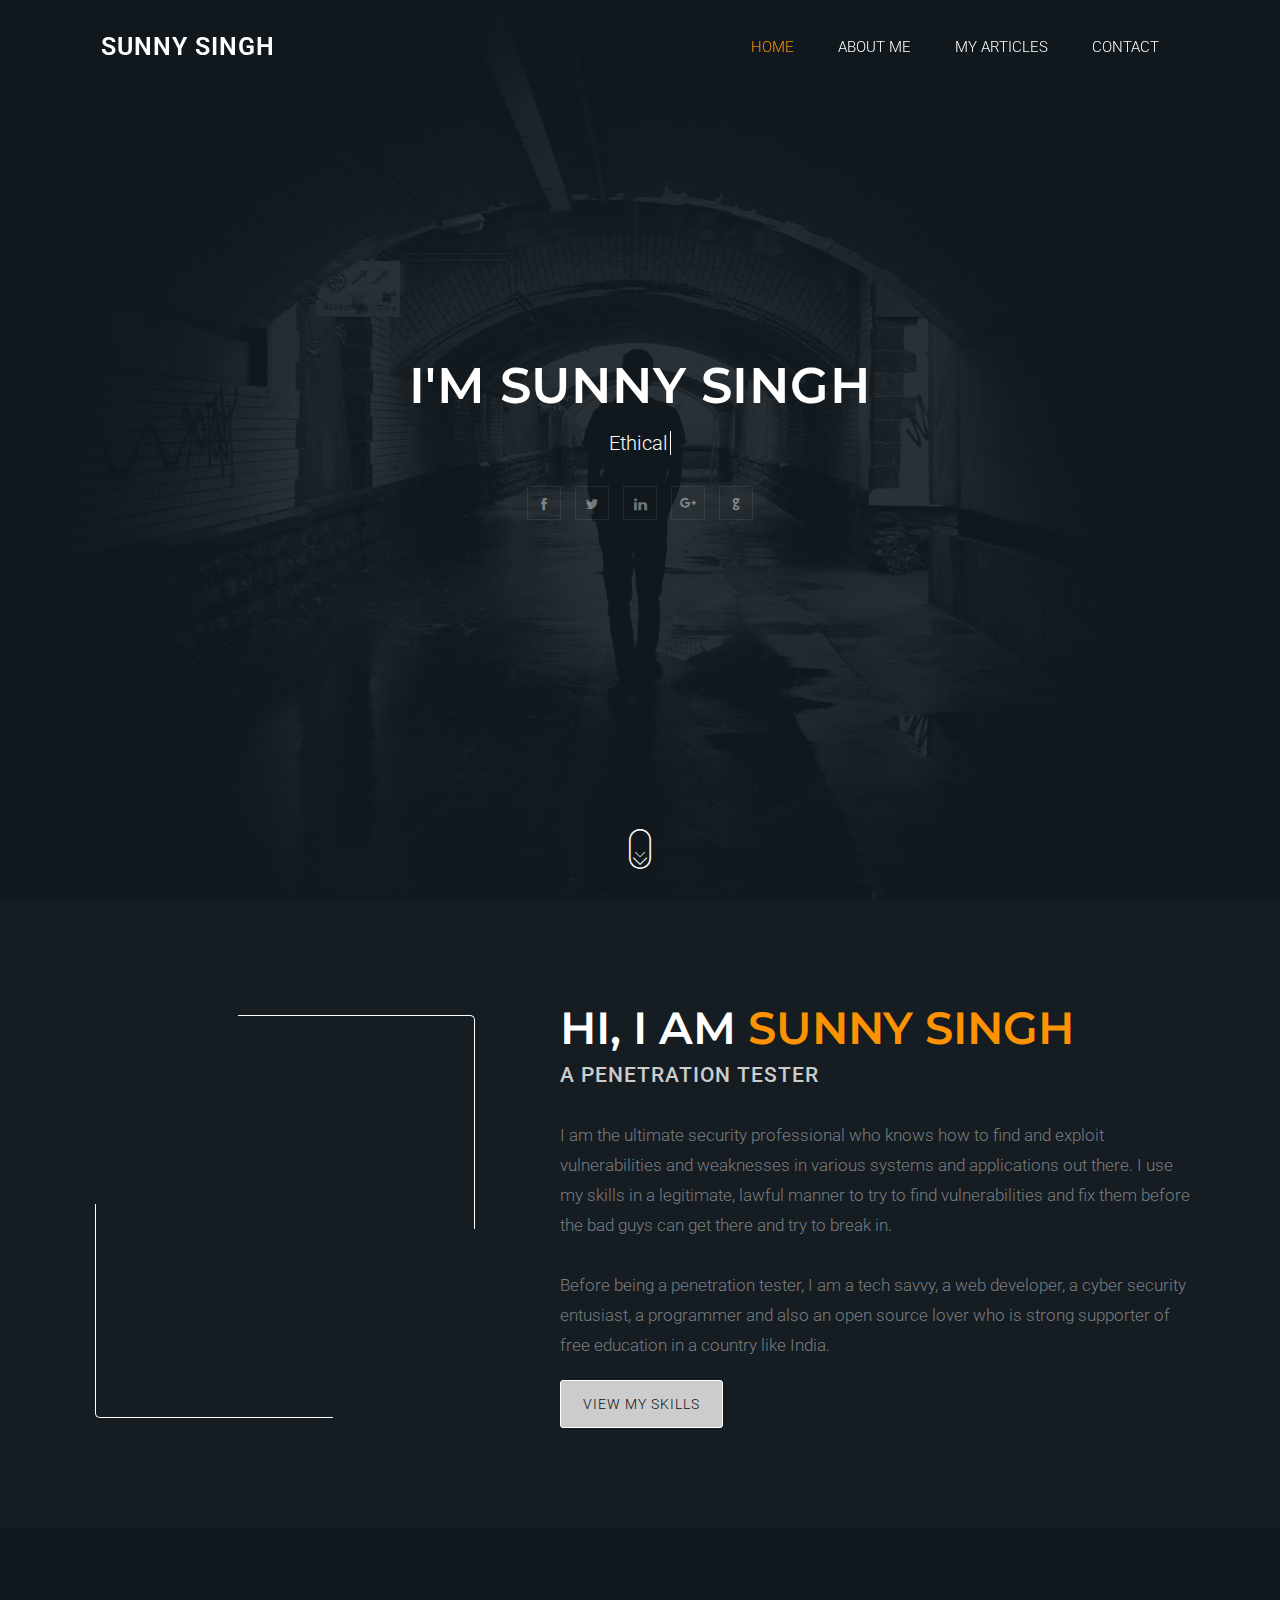
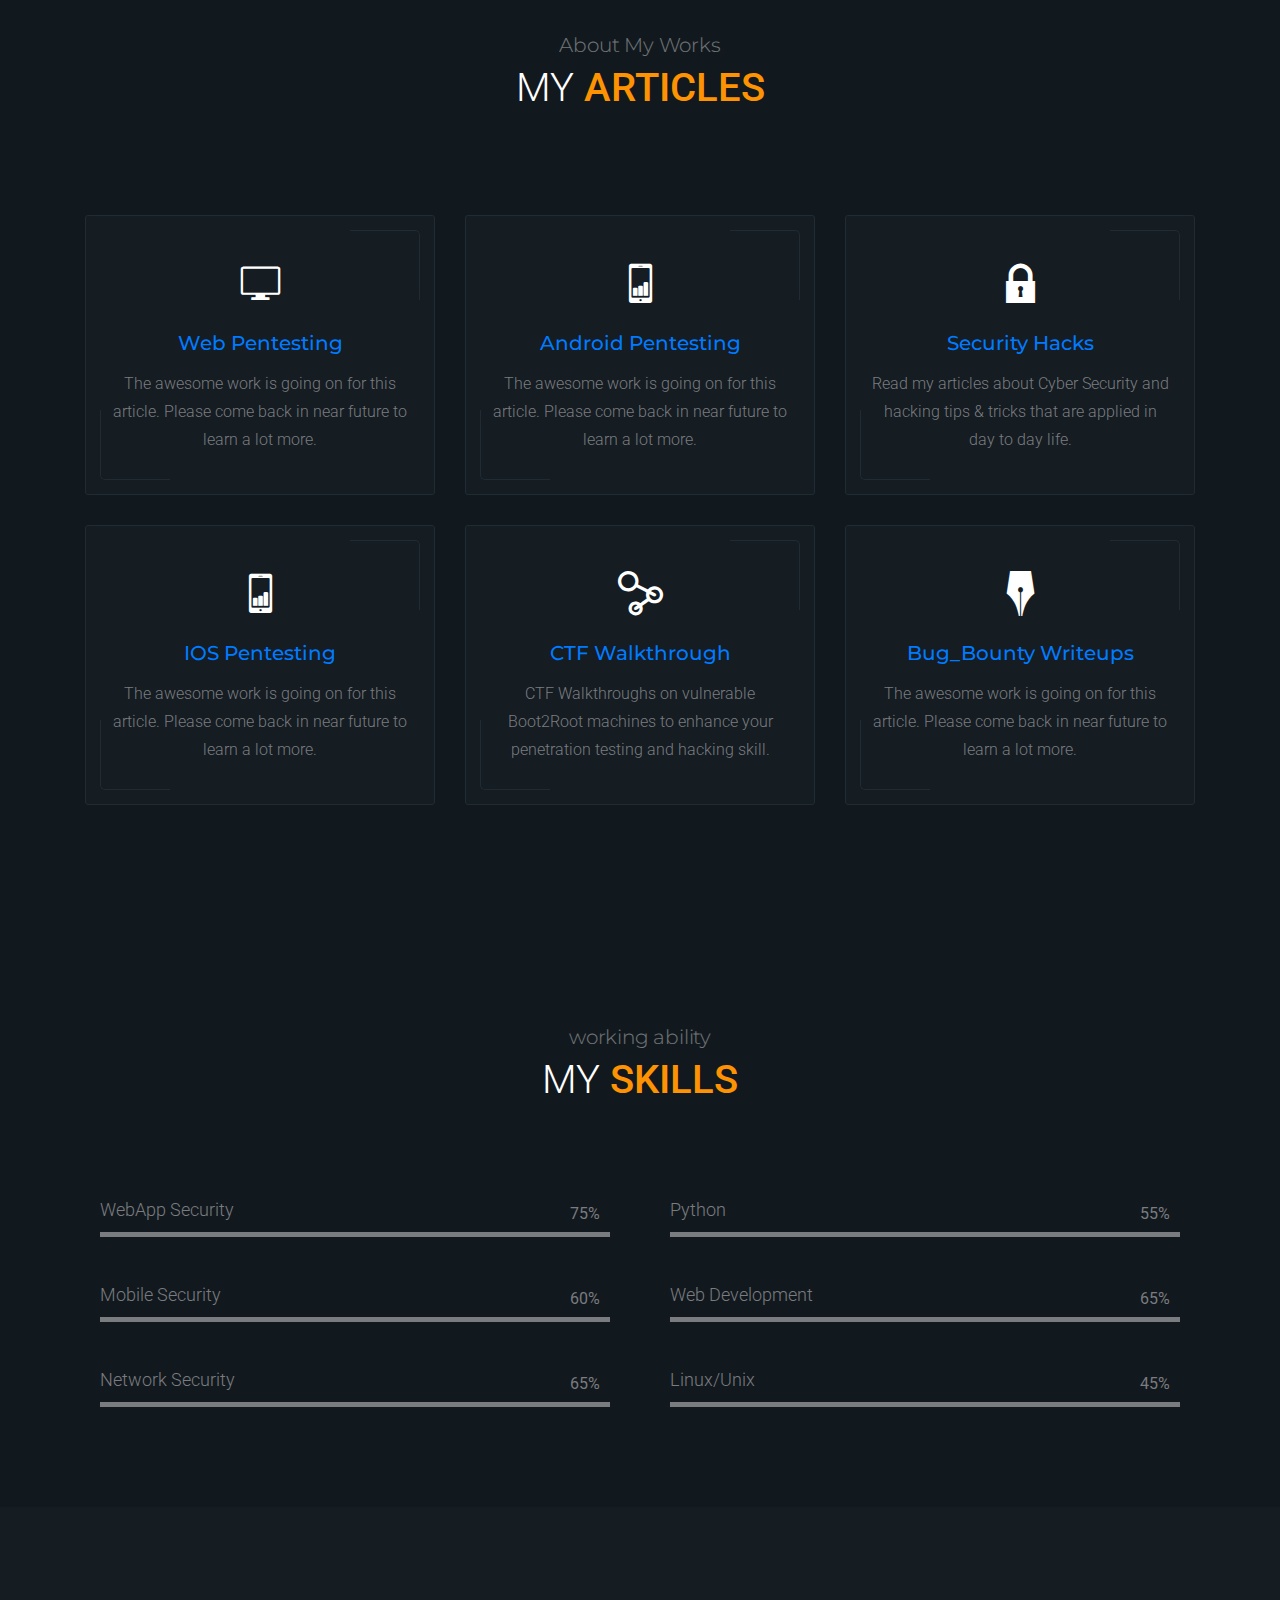
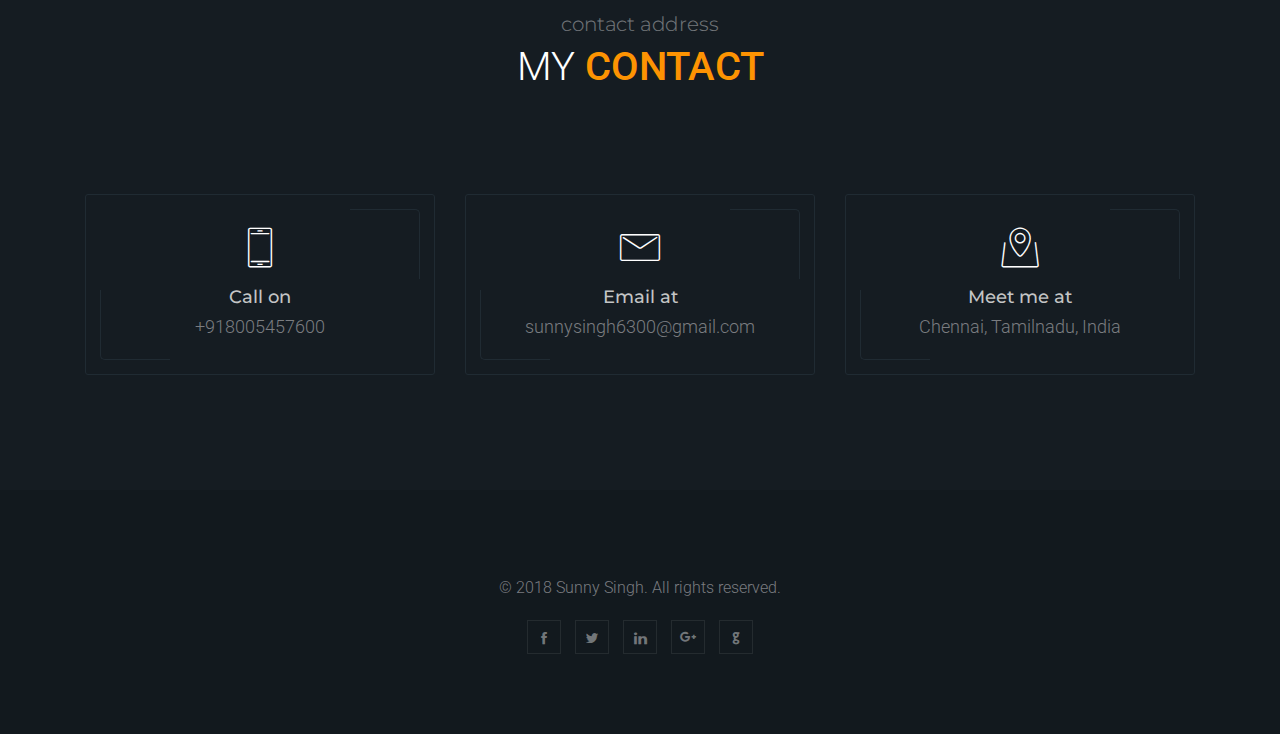
==== commit 6a9bd776: "Update index.html" ====
--- a/Profile/index.html
+++ b/Profile/index.html
@@ -219,9 +219,9 @@
                 <div class="col-12 col-sm-12 col-md-6 col-lg-4">
                     <div class="service-block">
                         <div class="service-icon"> <i class="icofont icofont-ui-social-link"></i></div>
-                        <h3><a href="https://sunny-singh.me" target="_blank">Tech Articles</a></h3>
-                        <p>
-                            The awesome work is going on for this article. Please come back in near future to learn a lot more.
+                        <h3><a href="https://innodict.in/CTF-Walkthrough-List/" target="_blank">CTF Walkthrough</a></h3>
+                        <p>
+                            CTF Walkthroughs on vulnerable Boot2Root machines to enhance your penetration testing and hacking skill.
                         </p>
                     </div>
                 </div>
@@ -274,9 +274,9 @@
                     <!-- Work Skill -->
                     <div class="skill-bar">
                         <p>Network Security</p>
-                        <div class="skillbar clearfix" data-percent="35%">
-                            <div class="skillbar-bar"></div>
-                            <div class="skill-bar-percent">35%</div>
+                        <div class="skillbar clearfix" data-percent="65%">
+                            <div class="skillbar-bar"></div>
+                            <div class="skill-bar-percent">65%</div>
                         </div>
                     </div>
                 </div>
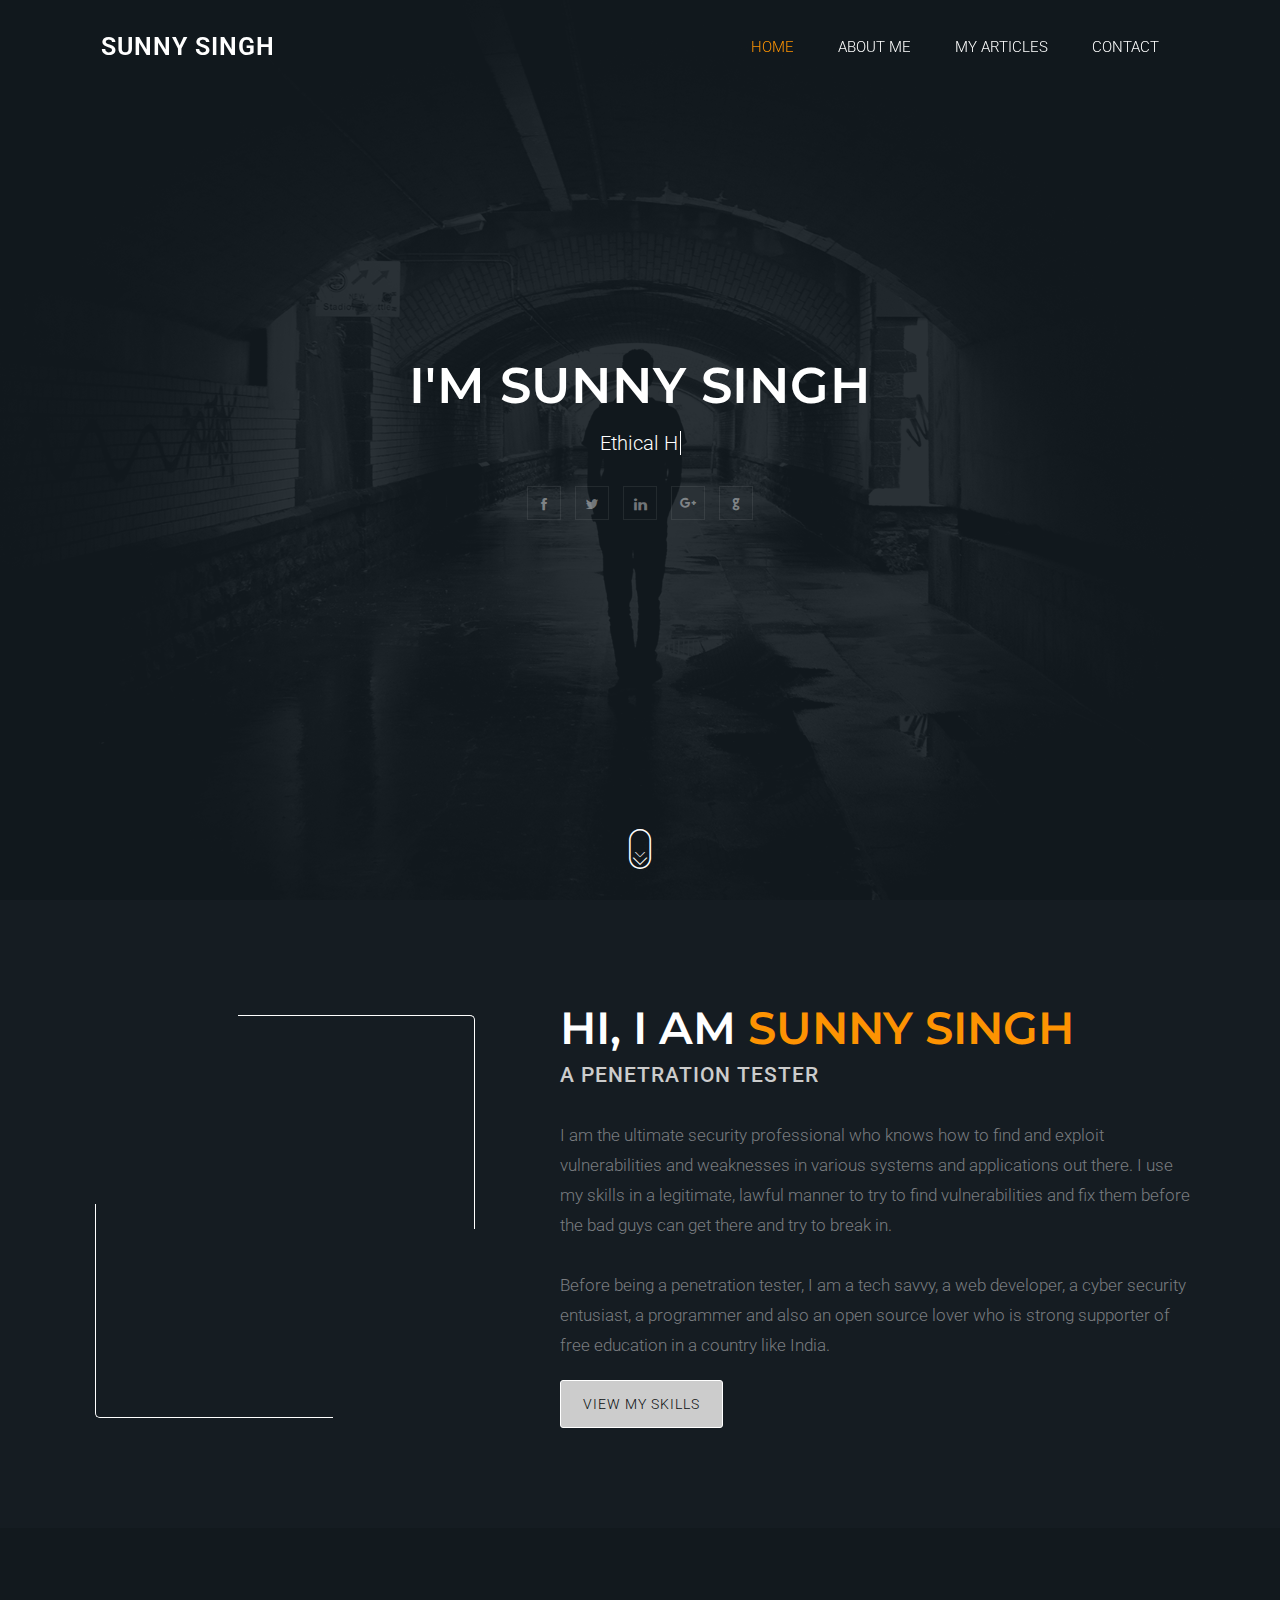
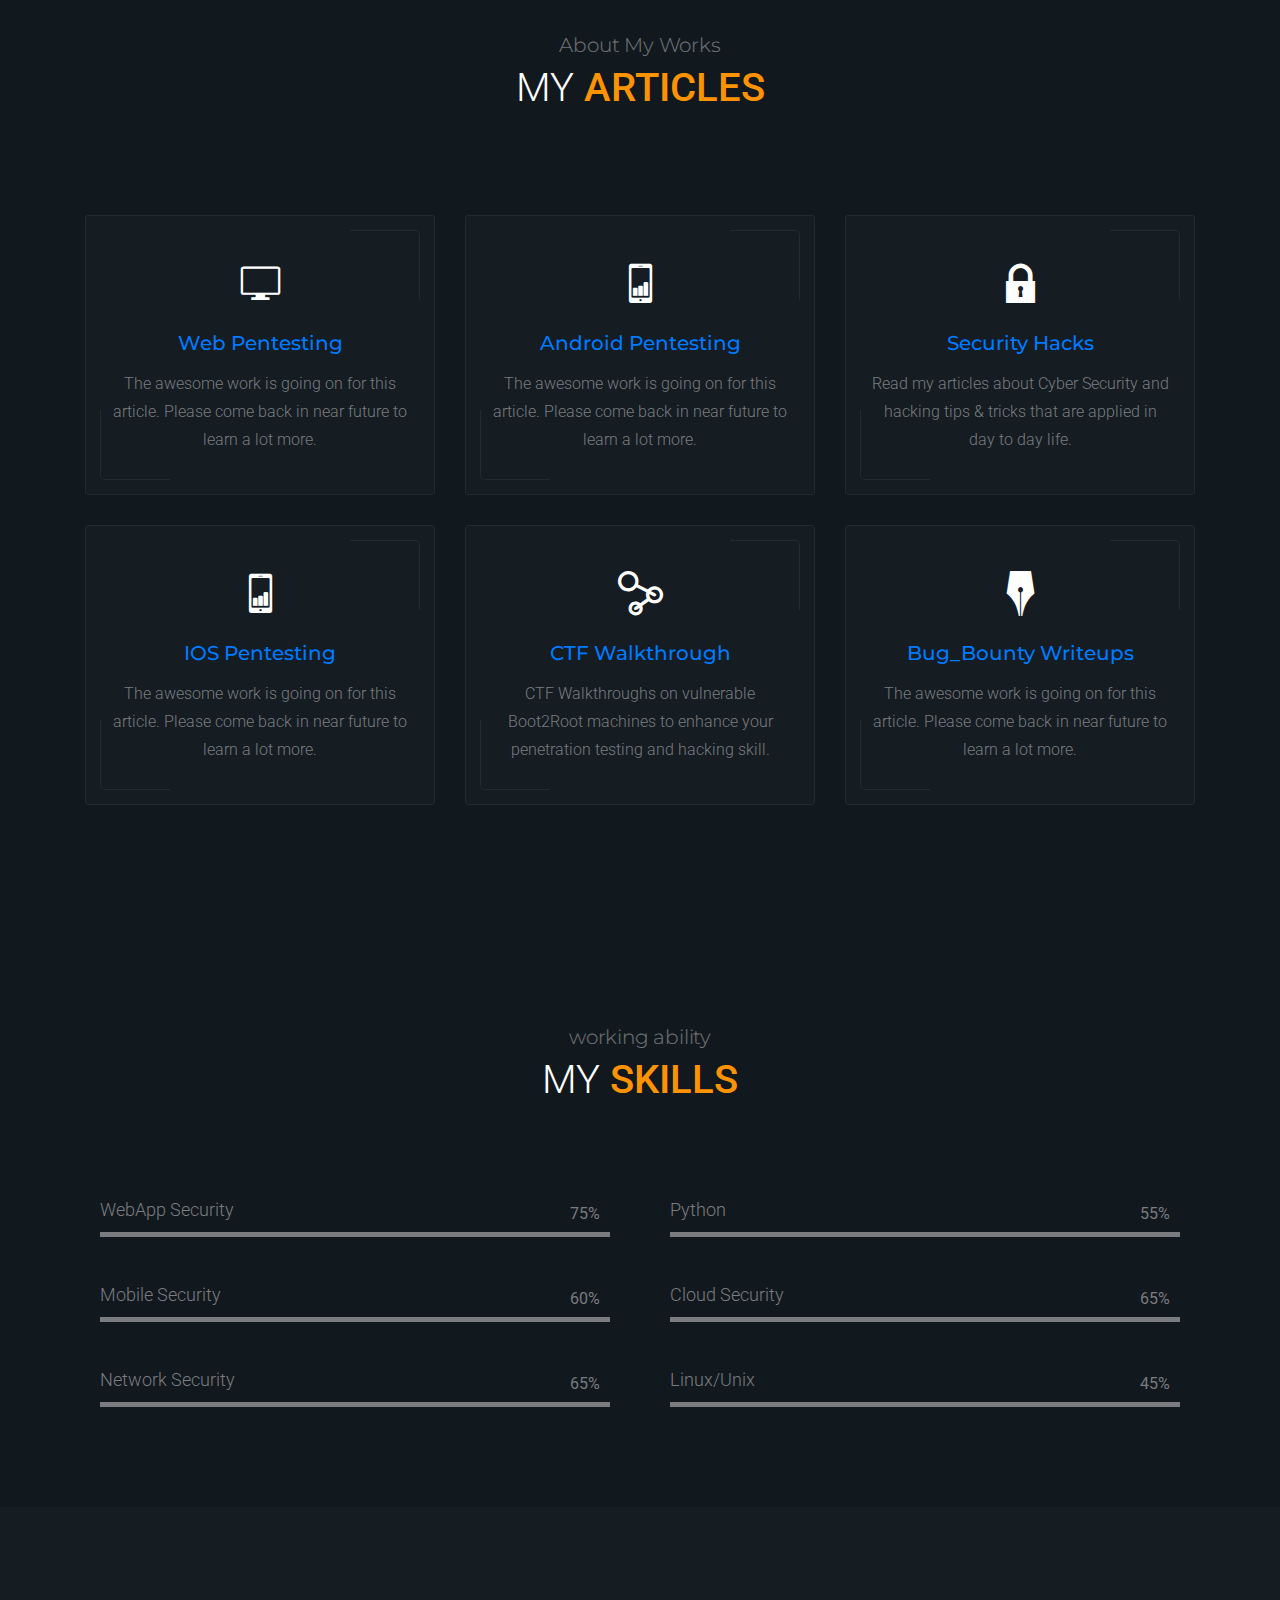
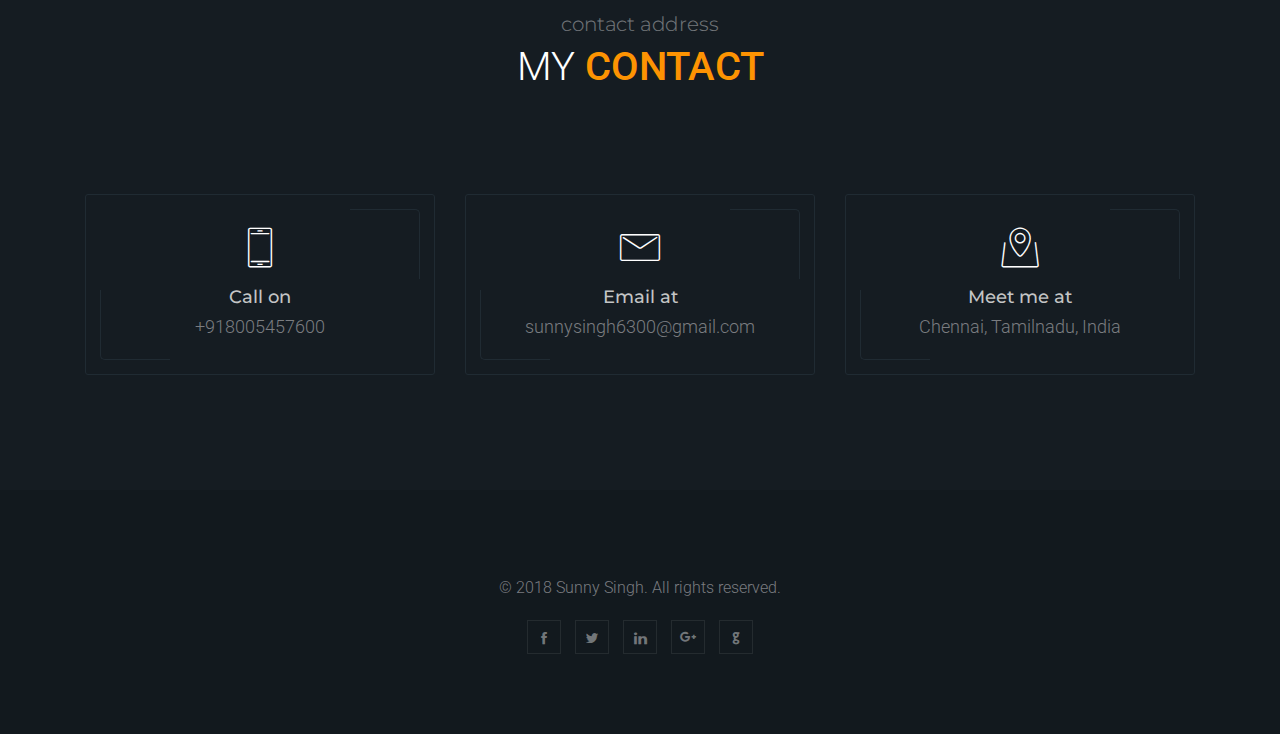
==== commit 7b5a100c: "Update index.html" ====
--- a/Profile/index.html
+++ b/Profile/index.html
@@ -294,7 +294,7 @@
 
                     <!-- Work Skill -->
                     <div class="skill-bar">
-                        <p>Web Development</p>
+                        <p>Cloud Security</p>
                         <div class="skillbar clearfix" data-percent="65%">
                             <div class="skillbar-bar"></div>
                             <div class="skill-bar-percent">65%</div>
